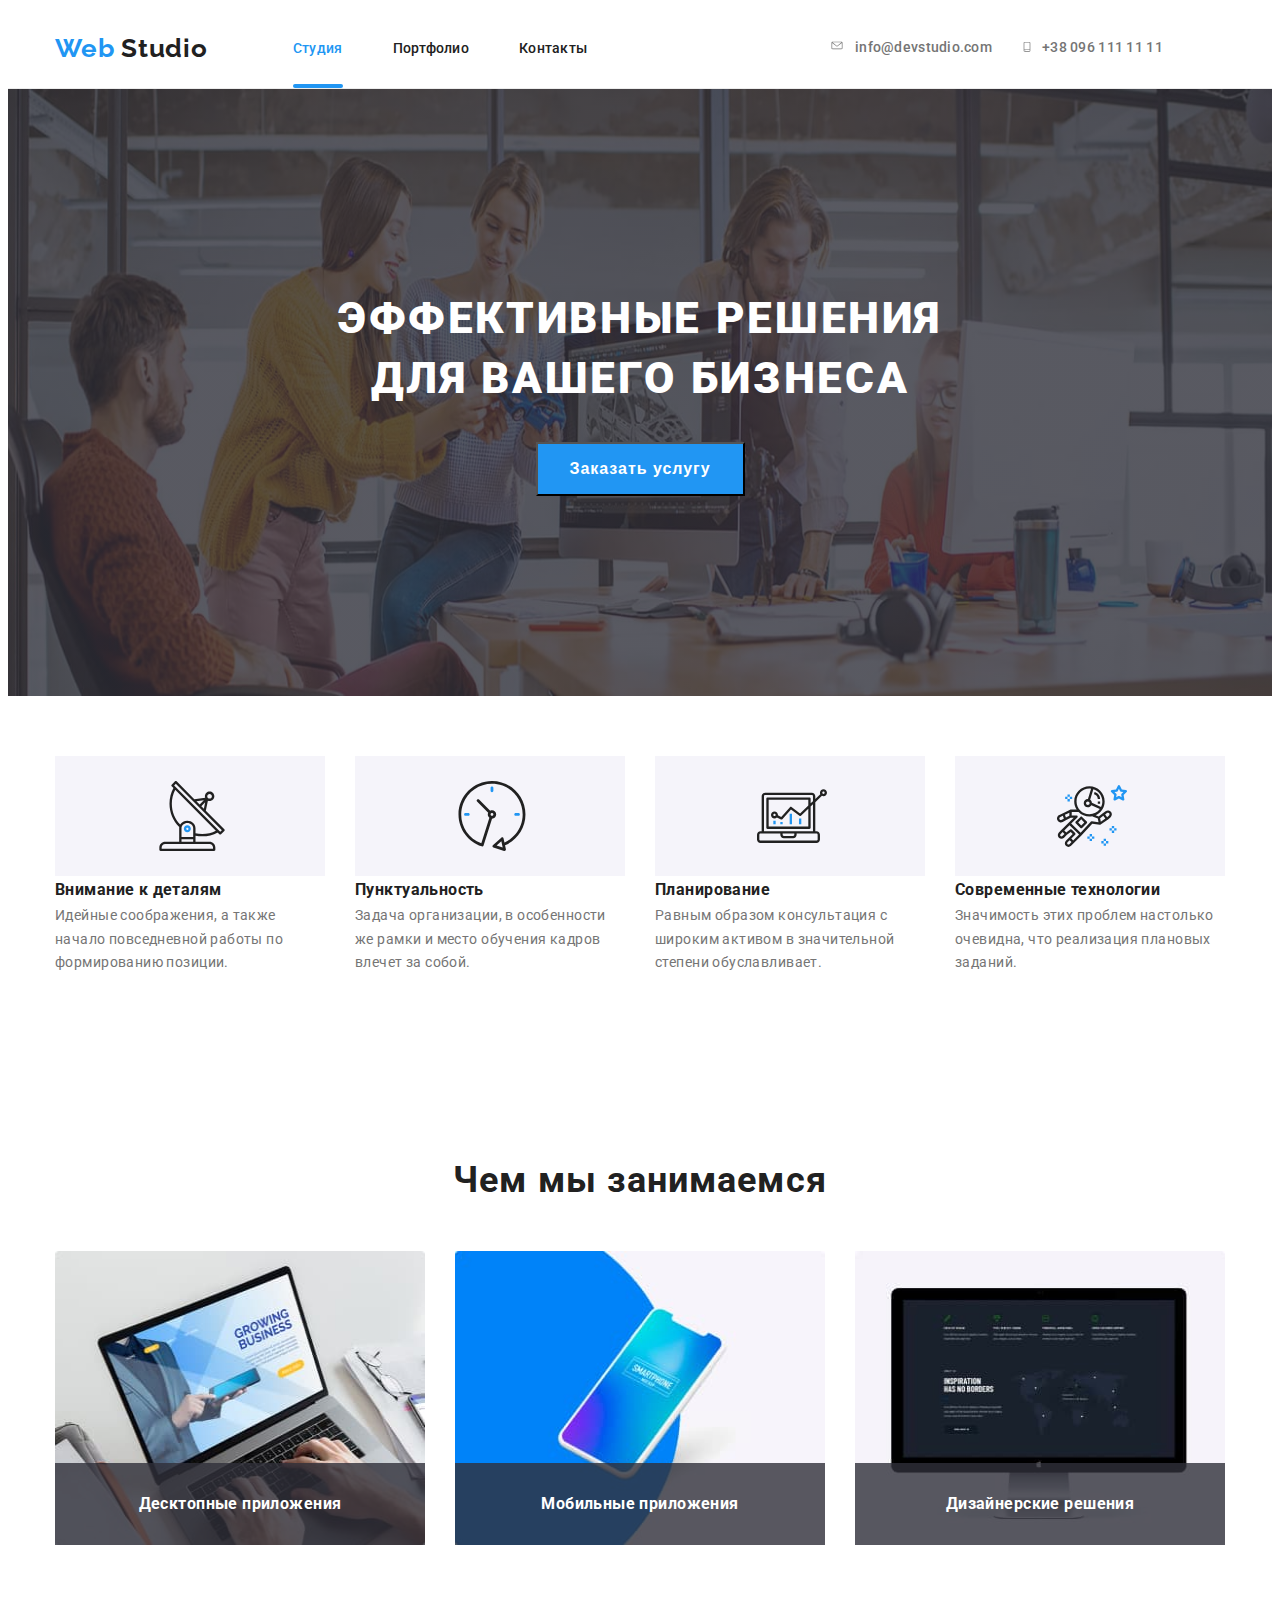
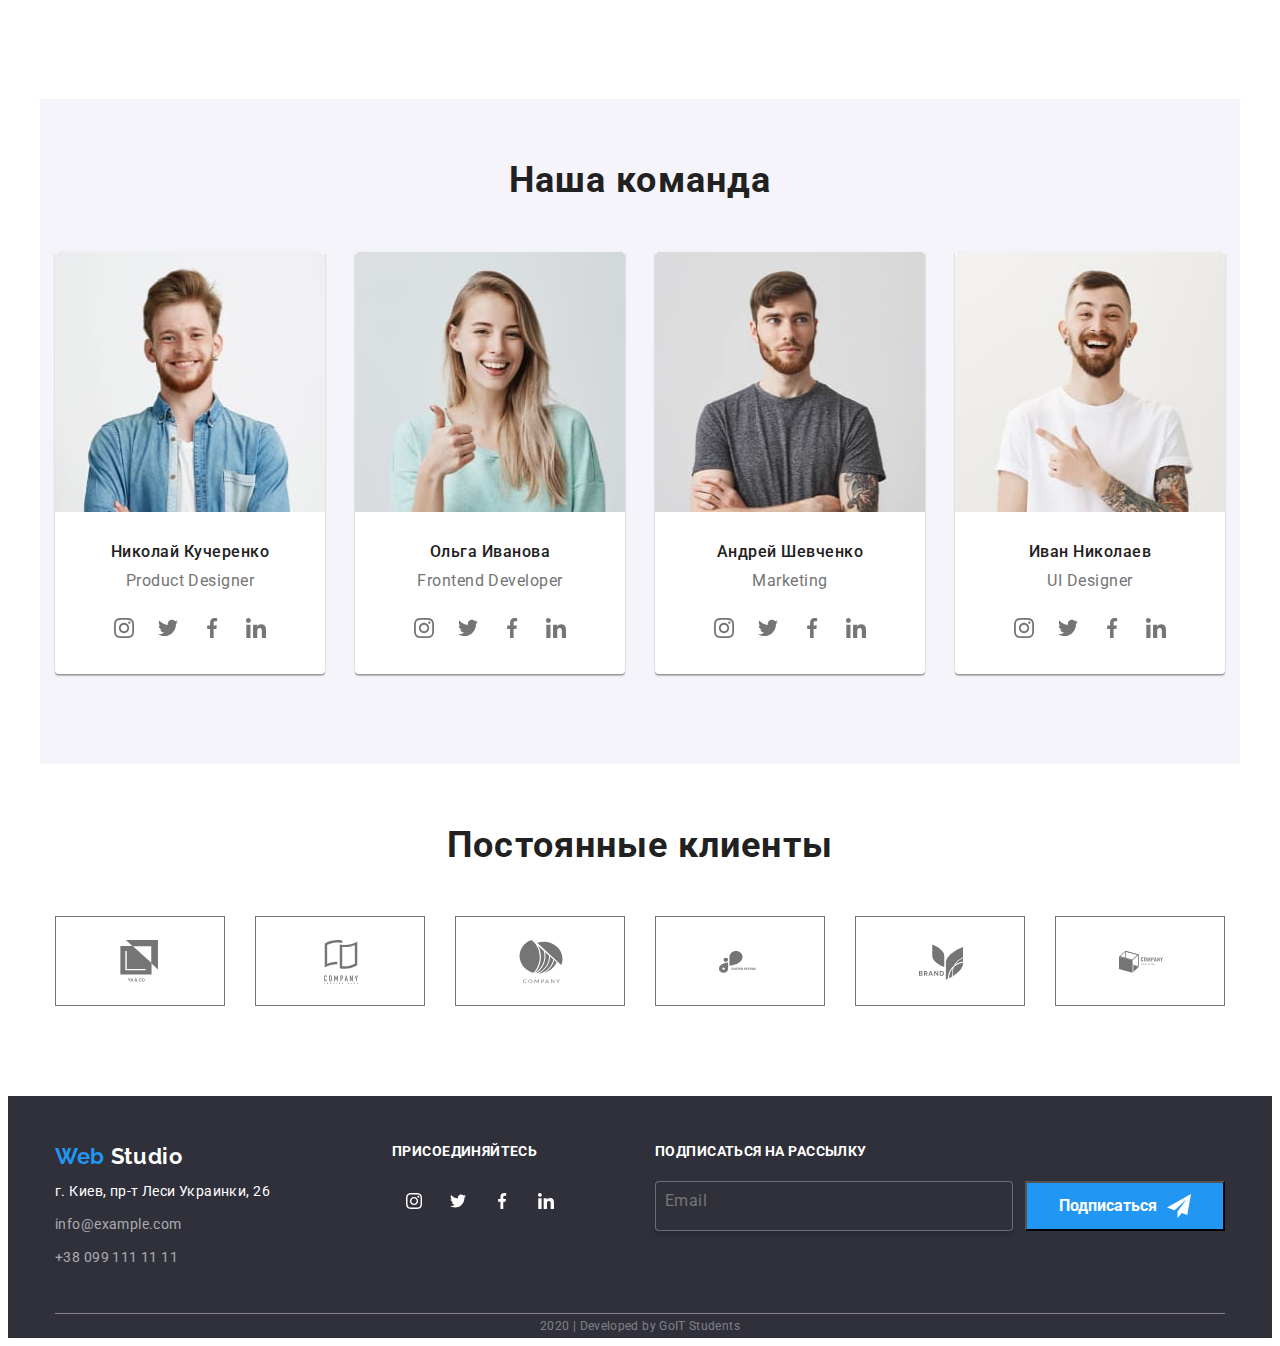
==== index.html @ 29124681 "Add files via upload" ====
<!DOCTYPE html>
<html lang="ru">
  <head>
    <meta charset="UTF-8" />
    <meta name="viewport" content="width=p, initial-scale=1.0" />
    <title>goit-markup-hw</title>
    <link
      href="https://fonts.googleapis.com/css2?family=Raleway:wght@700&family=Roboto:wght@400;500;700&display=swap"
      rel="stylesheet"
    />
    <link rel="stylesheet" href="./css/main.min.css" />
  </head>
  <body>
    <!--Шапка-->
    <header class="header">
      <div class="contener header-flex">
         <a href="./index.html" class="header-logo"><span class="logo"> Web </span> Studio</a>
         <nav class="header-nav">
           <button type="button" class="button__hmenu is-open" data-menu-button>
            <svg class="button__svg" width="40" height="40">
              <use class="cross" href=./images/sprite1.svg#icon-hmenu></use>
              <use class="menu" href=./images/sprite1.svg#icon-hcross></use>
            </svg>
           </button>
           <div class="head__menu" data-menu>
            <ul class="header-list">
              <li class="haeder-item"><a href="./index.html" class="haeder-link active">Студия</a></li>
              <li class="haeder-item"><a href="./Portfolio.html" class="haeder-link">Портфолио</a></li>
              <li class="haeder-item"><a href="" class="haeder-link">Контакты</a></li>
            </ul>
            <address class="haedernav-address">
               <ul class="header-address">
                 <li class="haeder-info">
                  <a href="" class="hinfo-link">
                    <svg class="hinfo__envelope">
                      <use href=./images/sprite.svg#icon-henvelope></use>
                    </svg>
                   <span class="info-convert">info@devstudio.com</span> 
                  </a>
                 </li>
                 <li class="haeder-info">
                  
                    <a href="" class="hinfo-link">
                      <svg class="hinfo__smartphone">
                        <use href=./images/sprite.svg#icon-hsmartphone></use>
                      </svg>
                     <span class="info-span">+38 096 111 11 11</span></a>
                  </li>
               </ul>
            </address>     
            </div>  
         </nav>
      </div>
    </header>
    <main>
      <!--Герой-->
      <section class="hero" >
        <h1 class="hero-haed">
          эффективные решения <br />
          для вашего бизнеса
        </h1>
        <button  class="hero-link" data-modal-open>Заказать услугу</button>
       </section>


       <div class="hero__backdrop is-hidden" data-modal>
        <form class="hero__modal">
          <button class="hero__close" data-modal-close></button>
         <h3 class="hero__title">Оставьте свои данные, мы вам перезвоним</h3>
         <div class="form__fild">
         <label class="hero__label">
           <input type="text" class="hero__input" placeholder=" ">
           <span class="hero__span">Имя</span>
           <svg class="hero__svg">
            <use href=./images/sprite.svg#icon-frName></use>
           </svg>
         </label>
        </div>  

        <div class="form__fild">
         <label class="hero__label">
          <input type="tel" class="hero__input" placeholder=" ">
          <span class="hero__span">Телефон</span>
          <svg class="hero__svg">
            <use href=./images/sprite.svg#icon-frTelephon></use>
          </svg>
        </label>
      </div>
      <div class="form__fild">
        <label class="hero__label">
          <input type="email" class="hero__input" placeholder=" ">
          <span class="hero__span">Почта</span>
          <svg class="hero__svg">
            <use href=./images/sprite.svg#icon-frEmail></use>
          </svg>
        </label>
      </div>
      <div class="form__fild">
        <label class="hero__label">
          <textarea cols="1" class="hero__textarea" placeholder=" "></textarea>
          <span class="hero__span hero__span--top">Комментарий</span>
        </label>
      </div>
      <div class="form__fild">
        <label class="hero__checkboxlabel">
          <input type="checkbox" class="hero__checkbox">
          <span class="hero__checkboxspan"></span>
           <span>Соглашаюсь с рассылкой и принимаю </span> <a href="" class="hero__chlink"> Условия договора</a>
        </label>
      </div>
        <button class="hero__button" data-modal-close>Отправить</button> 
        </form>
      </div>

      <!--О нас-->
      <section class="about">
        <div class="contener padding">
        <ul class="about-list">
          <li class="about-item">
            <div class="about__font">
              <svg class="about__svg">
                <use href=./images/sprite.svg#icon-abantenna></use>
              </svg>
            </div>
            <h3 >Внимание к деталям</h3>
            <p>
              Идейные соображения, а также начало повседневной работы по
              формированию позиции.
            </p>
          </li>
          <li class="about-item">
            <div class="about__font">
              <svg class="about__svg">
                <use href=./images/sprite.svg#icon-abclock></use>
              </svg>
            </div>
            <h3 class="about__h3 ">Пунктуальность</h3>
            <p>
              Задача организации, в особенности же рамки и место обучения кадров
              влечет за собой.
            </p>
          </li>
          <li class="about-item ">
            <div class="about__font">
              <svg class="about__svg">
                <use href=./images/sprite.svg#icon-abdiagram></use>
              </svg>
            </div>
            <h3 class="about__h3">Планирование</h3>
            <p>
              Равным образом консультация с широким активом в значительной
              степени обуславливает.
            </p>
          </li>
          <li class="about-item ">
            <div class="about__font">
              <svg class="about__svg">
                <use href=./images/sprite.svg#icon-abastronaut></use>
              </svg>
            </div>
            <h3 >Современные технологии</h3>
            <p>
              Значимость этих проблем настолько очевидна, что реализация
              плановых заданий.
            </p>
          </li>
        </ul>
      
      
        <h2>Чем мы занимаемся</h2>
        
        <ul class="about-lsdo">
          <li class="about-do">
            <img
              src="./images/img.jpg"
              alt="Десктопные приложения"
              width="370"
              height="294"
            />
            <h3>Десктопные приложения</h3>
          </li>
          <li class="about-do">
            <img
              src="./images/box.jpg"
              alt="Мобильные приложения"
              width="370"
              height="294"
            />
            <h3>Мобильные приложения</h3>
          </li>
          <li class="about-do">
            <img
              src="./images/comp.jpg"
              alt="Дизайнерские решения"
              width="370"
              height="294"
            />
            <h3>Дизайнерские решения</h3>
          </li>
        </ul>
      </div>
      </section>
      <!--Команда-->
      <section class="team">
        <div class="contener padding bgteam">
           <h2>Наша команда</h2>
           <ul class="team-list">
             <li class="team-item">
            <img
              src="./images/stuff/john.jpg"
              alt="Джон Смит"
              width="270"
              height="260"
              class="tmitem-img"
            />
            <h3>Николай Кучеренко</h3>
            <p>Product Designer</p>
            <ul class="tmlink-list">
              <li class="tmlink-item">
                <a href="" aria-label="ссылка на Инстаграм" class="tmlink-link"
                  ><svg class="team__svg">
                    <use href=./images/sprite.svg#icon-tminstagram></use>
                  </svg></a>
              </li>
              <li class="tmlink-item">
                <a href="" aria-label="ссылка на Твиттер" class="tmlink-link"
                  ><svg class="team__svg">
                    <use href=./images/sprite.svg#icon-tmtwitter></use>
                  </svg></a>
              </li>
              <li class="tmlink-item">
                <a href="" aria-label="ссылка на Фейсбук" class="tmlink-link">
                  <svg class="team__svg">
                    <use href=./images/sprite.svg#icon-tmfacebook></use>
                  </svg>
                </a>
              </li>
              <li class="tmlink-item">
                <a href="" aria-label="ссылка на линкИн" class="tmlink-link"
                  ><svg class="team__svg">
                    <use href=./images/sprite.svg#icon-tmlinkedin></use>
                  </svg></a>
              </li>
            </ul>
             </li>
             <li class="team-item">
            <img
              src="./images/stuff/marta.jpg"
              alt="Марта Стеварт"
              width="270"
              height="260"
              class="tmitem-img"
            />
            <h3>Ольга Иванова</h3>
            <p>Frontend Developer</p>
            <ul class="tmlink-list">
              <li class="tmlink-item">
                <a href="" aria-label="ссылка на Инстаграм" class="tmlink-link"
                  ><svg class="team__svg">
                    <use href=./images/sprite.svg#icon-tminstagram></use>
                  </svg></a>
              </li>
              <li class="tmlink-item">
                <a href="" aria-label="ссылка на Твиттер" class="tmlink-link"
                  ><svg class="team__svg">
                    <use href=./images/sprite.svg#icon-tmtwitter></use>
                  </svg></a>
              </li>
              <li class="tmlink-item">
                <a href="" aria-label="ссылка на Фейсбук" class="tmlink-link">
                  <svg class="team__svg">
                    <use href=./images/sprite.svg#icon-tmfacebook></use>
                  </svg>
                </a>
              </li>
              <li class="tmlink-item">
                <a href="" aria-label="ссылка на линкИн" class="tmlink-link"
                  ><svg class="team__svg">
                    <use href=./images/sprite.svg#icon-tmlinkedin></use>
                  </svg></a>
              </li>
            </ul>
             </li>
             <li class="team-item">
            <img
              src="./images/stuff/robert.jpg"
              alt="Роберт Джекин"
              width="270"
              height="260"
              class="tmitem-img"
            />
            <h3>Андрей Шевченко</h3>
            <p>Marketing</p>
            <ul class="tmlink-list">
              <li class="tmlink-item">
                <a href="" aria-label="ссылка на Инстаграм" class="tmlink-link"
                  ><svg class="team__svg">
                    <use href=./images/sprite.svg#icon-tminstagram></use>
                  </svg></a>
              </li>
              <li class="tmlink-item">
                <a href="" aria-label="ссылка на Твиттер" class="tmlink-link"
                  ><svg class="team__svg">
                    <use href=./images/sprite.svg#icon-tmtwitter></use>
                  </svg></a>
              </li>
              <li class="tmlink-item">
                <a href="" aria-label="ссылка на Фейсбук" class="tmlink-link">
                  <svg class="team__svg">
                    <use href=./images/sprite.svg#icon-tmfacebook></use>
                  </svg>
                </a>
              </li>
              <li class="tmlink-item">
                <a href="" aria-label="ссылка на линкИн" class="tmlink-link"
                  ><svg class="team__svg">
                    <use href=./images/sprite.svg#icon-tmlinkedin></use>
                  </svg></a>
              </li>
            </ul>
             </li>
             <li class="team-item">
            <img
              src="./images/stuff/martin.jpg"
              alt="Мартин Дое"
              width="270"
              height="260"
              class="tmitem-img" 
            />
            <h3>Иван Николаев</h3>
            <p>UI Designer</p>
            <ul class="tmlink-list">
              <li class="tmlink-item">
                <a href="" aria-label="ссылка на Инстаграм" class="tmlink-link"
                  ><svg class="team__svg">
                    <use href=./images/sprite.svg#icon-tminstagram></use>
                  </svg></a>
              </li>
              <li class="tmlink-item">
                <a href="" aria-label="ссылка на Твиттер" class="tmlink-link"
                  ><svg class="team__svg">
                    <use href=./images/sprite.svg#icon-tmtwitter></use>
                  </svg></a>
              </li>
              <li class="tmlink-item">
                <a href="" aria-label="ссылка на Фейсбук" class="tmlink-link">
                  <svg class="team__svg">
                    <use href=./images/sprite.svg#icon-tmfacebook></use>
                  </svg>
                </a>
              </li>
              <li class="tmlink-item">
                <a href="" aria-label="ссылка на линкИн" class="tmlink-link"
                  ><svg class="team__svg">
                    <use href=./images/sprite.svg#icon-tmlinkedin></use>
                  </svg></a>
              </li>
            </ul>
            </li>
           </ul>
        </div>
      </section>
      <!--Клиенты-->
      <section class="client">
        <div class="contener padding">
        <h2>Постоянные клиенты</h2>
        <ul class="client-list">
          <li class="client-item">
            <a href="" class="client__link"
              ><svg class="client__svg">
                <use href=./images/sprite.svg#icon-company11></use>
              </svg></a>
          </li>
          <li class="client-item">
            <a href="" class="client__link"
              ><svg class="client__svg">
                <use href=./images/sprite.svg#icon-company6></use>
              </svg></a>
          </li>
          <li class="client-item">
            <a href="" class="client__link"
              ><svg class="client__svg">
                <use href=./images/sprite.svg#icon-company3></use>
              </svg></a>
          </li>
          <li class="client-item">
            <a href="" class="client__link"
              ><svg class="client__svg">
                <use href=./images/sprite.svg#icon-company4></use>
              </svg></a>
          </li>
          <li class="client-item">
            <a href="" class="client__link"
              ><svg class="client__svg">
                <use href=./images/sprite.svg#icon-company5></use>
              </svg></a>
          </li>
          <li class="client-item">
            <a href="" class="client__link"
              ><svg class="client__svg">
                <use href=./images/sprite.svg#icon-company2></use>
              </svg></a>
          </li>
        </ul>
      </section>
    </main>
    <!--Подвал-->
    <footer class="footer">
      <div class="contener footer-padding footer-flex">
      <section class="coordinat">
        <h2 class="Picture-visibl"> наши координаты</h2>
        <a href="" class="footer-logo"
          ><span class="logo"> Web </span> Studio</a>
        <address>
          <p class="footer-addres">г. Киев, пр-т Леси Украинки, 26</p>
          <ul class="faddress-list">
            <li class="faddress-item"><a href="" class="footer-info">info@example.com</a></li>
            <li class="faddress-item">
              <a href="tel:+380961111111" class="footer-info"
                >+38 099 111 11 11</a
              >
            </li>
          </ul>
        </address>
      </section>
      <section >
        <h2 class="footer-h flink prisoed">присоединяйтесь</h2>
        <ul class="flink-list">
          <li class="footer-link">
            <a href="" aria-label="ссылка на Инстаграм" class="flink-link"
              ><svg class="footer__svg">
                <use href=./images/sprite.svg#icon-footerinstagram></use>
              </svg></a>
          </li>
          <li class="footer-link">
            <a href="" aria-label="ссылка на Твиттер" class="flink-link"
              ><svg class="footer__svg">
                <use href=./images/sprite.svg#icon-footertwitter></use>
              </svg></a>
          </li>
          <li class="footer-link">
            <a href="" aria-label="ссылка на Фейсбук" class="flink-link"
              ><svg class="footer__svg">
                <use href=./images/sprite.svg#icon-footerfacebook></use>
              </svg></a>
          </li>
          <li class="footer-link">
            <a href="" aria-label="ссылка на линкИн" class="flink-link"
              ><svg class="footer__svg">
                <use href=./images/sprite.svg#icon-footerlinkedin></use>
              </svg></a>
          </li>
        </ul>
      </section>

      <section>
        <h2 class="footer-h flink podpiska">подписаться на рассылку</h2>
        <form action="">
          <div class="fform__div">
            <label >
            <input type="text" class="footer__input" placeholder=" ">
            <span class="fform__span">Email</span>
           </label>
         
          <button class="footer__button">Подписаться</button>
        </div>
        </form>
      </section>
    

      </div>
      <div class="contener">
       <p class="footer-copy">2020 | Developed by GoIT Students</p>
      </div>
     
    </footer>

    <script src="./js/modal.js"></script>
    <script src="./js/menu.js"></script>
  </body>
</html>
---- css/main.min.css ----
html{-webkit-box-sizing:border-box;box-sizing:border-box}*,*::before,*::after{-webkit-box-sizing:inherit;box-sizing:inherit}body{font-family:Roboto, sans-serif;font-style:normal;font-size:14px;line-height:1.71;letter-spacing:0.03em;color:#757575;background-color:#fff}h1,h2,h3,h4,h5,h6{margin:0;padding:0;color:#212121}p{margin:0}a{display:block;margin:0;padding:0;text-decoration:none}ul{margin:0;padding:0;list-style:none}img{display:block;margin:0;padding:0}.contener{padding-right:15px;padding-left:15px;margin-left:auto;margin-right:auto}@media screen and (min-width: 480px){.contener{width:480px}}@media screen and (min-width: 768px){.contener{width:768px}}@media screen and (min-width: 1200px){.contener{width:1200px}}.header{position:relative;color:#212121;border-bottom:1px solid #ECECEC}.hinfo__envelope{width:16px;height:11px;margin-right:10px;-webkit-transition:fill 250ms cubic-bezier(0.4, 0, 0.2, 1);transition:fill 250ms cubic-bezier(0.4, 0, 0.2, 1);fill:#757575}.hinfo-link:hover .hinfo__envelope{fill:#2196f3}.hinfo-link:focus .hinfo__envelope{fill:#2196f3}.hinfo__smartphone{width:10px;height:14px;margin-right:10px;-webkit-transition:fill 250ms cubic-bezier(0.4, 0, 0.2, 1);transition:fill 250ms cubic-bezier(0.4, 0, 0.2, 1);fill:#757575}.hinfo-link:hover .hinfo__smartphone{fill:#2196f3}.hinfo-link:focus .hinfo__smartphone{fill:#2196f3}.header-logo{margin-right:85px;font-family:Raleway;font-style:normal;font-weight:700;font-size:26px;line-height:1.19;letter-spacing:0.03em;color:#212121}.header .logo{color:#2196f3}.header-flex{display:-webkit-box;display:-ms-flexbox;display:flex;-webkit-box-align:center;-ms-flex-align:center;align-items:center}@media screen and (min-width: 768px){.header-list{display:-webkit-box;display:-ms-flexbox;display:flex;-webkit-box-align:center;-ms-flex-align:center;align-items:center}}@media screen and (min-width: 1200px){.header-address{display:-webkit-box;display:-ms-flexbox;display:flex;-webkit-box-align:center;-ms-flex-align:center;align-items:center}}@media screen and (min-width: 1200px){.header-nav{display:-webkit-box;display:-ms-flexbox;display:flex;-webkit-box-pack:justify;-ms-flex-pack:justify;justify-content:space-between;width:900px}}@media screen and (min-width: 480px){.haeder-item{text-align:center}}@media screen and (min-width: 768px){.haeder-item:not(:last-child){margin-right:50px}}.haeder-link{display:inline-block;padding-top:32px;padding-bottom:32px;font-family:Roboto;font-style:normal;font-weight:500;font-size:14px;line-height:16px;letter-spacing:0.02em;-webkit-transition:color 250ms cubic-bezier(0.4, 0, 0.2, 1);transition:color 250ms cubic-bezier(0.4, 0, 0.2, 1);color:#212121}.haeder-link:hover,.haeder-link:focus{color:#2196f3}.haeder-item:last-child{margin-right:0}@media screen and (min-width: 480px){.haeder-info{display:-webkit-box;display:-ms-flexbox;display:flex;-webkit-box-orient:vertical;-webkit-box-direction:normal;-ms-flex-direction:column;flex-direction:column;-webkit-box-align:center;-ms-flex-align:center;align-items:center}.haeder-info:not(:last-child){margin-bottom:16px}}@media screen and (min-width: 768px){.haeder-info{display:-webkit-box;display:-ms-flexbox;display:flex;-webkit-box-orient:vertical;-webkit-box-direction:normal;-ms-flex-direction:column;flex-direction:column}}@media screen and (min-width: 1200px){.haeder-info{display:-webkit-box;display:-ms-flexbox;display:flex;-webkit-box-orient:horizontal;-webkit-box-direction:normal;-ms-flex-direction:row;flex-direction:row;-webkit-box-align:center;-ms-flex-align:center;align-items:center}.haeder-info:not(:last-child){margin-right:30px;margin-bottom:0px}}.hlink-img{margin-right:10px}.hinfo-link{display:-webkit-box;display:-ms-flexbox;display:flex;font-family:Roboto;font-style:normal;font-weight:500;font-size:14px;line-height:1.14;letter-spacing:0.02em;-webkit-transition:color 250ms cubic-bezier(0.4, 0, 0.2, 1);transition:color 250ms cubic-bezier(0.4, 0, 0.2, 1);color:#757575}.hinfo-link:hover,.hinfo-link:focus{color:#2196f3}.haeder-info:last-child{margin-right:0}.active{position:relative;color:#2196f3}.active::after{position:absolute;bottom:0;left:0;content:'';display:block;width:100%;height:4px;border-radius:2px;background:#2196f3}.button__hmenu{display:block;margin-left:165px;width:40px;height:40px;padding:0;border:none}.button__hmenu .cross{display:none}.button__hmenu.is-open .cross{display:block}.button__hmenu.is-open .menu{display:none}@media screen and (min-width: 768px){.button__hmenu{display:none}}@media screen and (min-width: 480px){.head__menu{display:none;position:absolute;top:100%;left:0;width:100%;background-color:#fff}}@media screen and (min-width: 768px){.head__menu{position:static;display:-webkit-box;display:-ms-flexbox;display:flex;-webkit-box-pack:justify;-ms-flex-pack:justify;justify-content:space-between;-webkit-box-align:center;-ms-flex-align:center;align-items:center;width:500px}}@media screen and (min-width: 1200px){.head__menu{position:static;display:-webkit-box;display:-ms-flexbox;display:flex;-webkit-box-pack:justify;-ms-flex-pack:justify;justify-content:space-between;-webkit-box-align:center;-ms-flex-align:center;align-items:center;position:static;width:870px}}.head__menu.is-open{display:block}.footer{color:#fff;background-color:#2f303a}@media screen and (min-width: 768px){.footer-flex{display:-webkit-box;display:-ms-flexbox;display:flex;-ms-flex-wrap:wrap;flex-wrap:wrap}}@media screen and (min-width: 1200px){.footer-flex{display:-webkit-box;display:-ms-flexbox;display:flex;-webkit-box-pack:justify;-ms-flex-pack:justify;justify-content:space-between}}@media screen and (min-width: 768px){.coordinat{width:50%}}@media screen and (min-width: 1200px){.coordinat{width:250px}}.Picture-visibl{display:none}.footer-padding{padding-top:48px;padding-bottom:28px}.footer-h{font-weight:700;font-size:14px;line-height:1.14;letter-spacing:0.03em;text-transform:uppercase;color:#fff}.footer-logo{margin-bottom:10px;display:inline-block;font-family:Raleway;font-style:normal;font-weight:700;font-size:22px;line-height:1.18;letter-spacing:0.03em;color:#fff;text-align:center}@media screen and (min-width: 480px){.footer-logo{margin-left:163px}}@media screen and (min-width: 768px){.footer-logo{margin-left:115px}}@media screen and (min-width: 1200px){.footer-logo{margin-left:0}}.logo{color:#2196f3}.footer-addres{margin-top:0;margin-bottom:9px;font-family:Roboto;font-style:normal;font-weight:normal;font-size:14px;line-height:1.71;letter-spacing:0.03em}@media screen and (min-width: 480px){.footer-addres{text-align:center}}@media screen and (min-width: 768px){.footer-addres{text-align:left;margin-left:76px}}@media screen and (min-width: 1200px){.footer-addres{margin-left:0}}@media screen and (max-width: 767px){.faddress-list{margin-bottom:60px}}@media screen and (min-width: 1200px){.faddress-list{margin-bottom:0}}.faddress-item{margin-bottom:9px}.faddress-item:last-child{margin-bottom:0}.footer-info{padding:0;margin:0;font-style:normal;font-weight:normal;font-size:14px;line-height:1.71;letter-spacing:0.03em;color:rgba(255,255,255,0.6)}@media screen and (min-width: 480px){.footer-info{text-align:center}}@media screen and (min-width: 768px){.footer-info{text-align:left;margin-left:115px}}@media screen and (min-width: 1200px){.footer-info{margin-left:0}}.flink{margin-bottom:21px}@media screen and (min-width: 480px){.flink{text-align:center}}@media screen and (min-width: 1200px){.flink{text-align:left;margin-left:0}}.flink-list{display:-webkit-box;display:-ms-flexbox;display:flex;-webkit-box-pack:center;-ms-flex-pack:center;justify-content:center}@media screen and (min-width: 480px){.flink-list{margin-bottom:60px}}@media screen and (min-width: 768px){.flink-list{margin-left:100px}}@media screen and (min-width: 1200px){.flink-list{margin-left:0}}@media screen and (min-width: 768px){.prisoed{margin-left:120px}}@media screen and (min-width: 1200px){.prisoed{margin-left:0}}@media screen and (min-width: 768px){.podpiska{margin-left:180px}}@media screen and (min-width: 1200px){.podpiska{margin-left:0}}.flink-link{width:44px;height:44px;border-radius:50%}.flink-link:hover,.flink-link:focus{background-color:#2196f3}.footer__svg{width:20px;height:20px;margin-top:12px;margin-left:12px}.footer-copy{margin-top:0;font-weight:normal;font-size:12px;line-height:2;text-align:center;letter-spacing:0.03em;border-top:1px solid rgba(255,255,255,0.4);color:rgba(255,255,255,0.4)}.footer__svg{width:20px;height:16px}.fform__div{position:relative}@media screen and (min-width: 1200px){.fform__div{display:-webkit-box;display:-ms-flexbox;display:flex}}.footer__input{width:450px;height:50px;margin-bottom:20px;font-family:Roboto;font-style:normal;font-weight:normal;font-size:16px;line-height:20px;color:#fff;background-color:#2f303a;border:1px solid rgba(255,255,255,0.3);-webkit-box-shadow:0px 4px 4px rgba(0,0,0,0.15);box-shadow:0px 4px 4px rgba(0,0,0,0.15);border-radius:4px}@media screen and (min-width: 768px){.footer__input{margin-left:150px}}@media screen and (min-width: 1200px){.footer__input{width:358px;margin-right:12px;margin-left:0}}.fform__span{position:absolute;top:10px;left:155px;font-family:Roboto;font-style:normal;font-weight:normal;font-size:16px;line-height:20px;color:#757575}.footer__input:focus+.fform__span{top:-20px}.footer__input:not(:placeholder-shown)+.fform__span{top:-20px}@media screen and (min-width: 1200px){.fform__span{left:10px}}.footer__button{width:200px;height:50px;font-family:Roboto;font-style:normal;font-weight:bold;font-size:16px;line-height:30px;display:-webkit-box;display:-ms-flexbox;display:flex;-webkit-box-align:center;-ms-flex-align:center;align-items:center;-webkit-box-pack:center;-ms-flex-pack:center;justify-content:center;text-align:center;color:#fff;background-color:#2196f3}@media screen and (min-width: 480px){.footer__button{margin-left:140px}}@media screen and (min-width: 768px){.footer__button{margin-left:270px}}@media screen and (min-width: 1200px){.footer__button{margin-left:0}}.footer__button:after{content:'';width:24px;height:24px;display:block;margin-left:10px;background-image:url(../images/logo/footerSend.svg)}.hero{width:1600;padding-top:200px;text-align:center;background-image:-webkit-gradient(linear, left top, right top, from(rgba(47,48,58,0.8)), to(rgba(47,48,58,0.8))),url(../images/header.jpg);background-image:linear-gradient(to right, rgba(47,48,58,0.8), rgba(47,48,58,0.8)),url(../images/header.jpg);background-size:100% 100%}.hero-haed{margin-bottom:33px;font-weight:900;font-size:44px;line-height:1.36;text-align:center;text-transform:uppercase;letter-spacing:0.06em;color:#fff}.hero-link{padding-top:10px;padding-right:32px;padding-bottom:10px;padding-left:32px;margin-bottom:200px;display:inline-block;font-weight:bold;font-size:16px;line-height:1.87;letter-spacing:0.06em;text-align:center;color:#fff;background-color:#2196f3}.hero__backdrop{width:100%;height:1024px;background:rgba(0,0,0,0.2);padding-top:221px;position:absolute;top:0;left:0}.is-hidden{opacity:0;pointer-events:none}.hero__modal{position:absolute;top:50%;left:50%;-webkit-transform:translate(-50%, -50%);transform:translate(-50%, -50%);height:601px;padding:40px;margin-left:auto;margin-right:auto;background:#fff}@media screen and (min-width: 480px){.hero__modal{width:450px}}@media screen and (min-width: 1200px){.hero__modal{width:528px}}.hero__title{margin-bottom:30px}.form__fild{position:relative;border-radius:4px;margin-bottom:28px}.hero__label{display:inline-block;font-family:Roboto;font-style:normal;font-weight:normal;font-size:14px;line-height:16px;letter-spacing:0.01em;color:#757575}.hero__input{height:40px;padding-top:12px;padding-bottom:12px;padding-left:42px;border:1px solid #757575}.hero__input:focus+.hero__span{-webkit-transform:translateY(-40px);transform:translateY(-40px);left:10px;color:#2196f3}.hero__input:focus ~ .hero__svg{fill:#2196f3}.hero__input:not(:placeholder-shown)+.hero__span{-webkit-transform:translateY(-40px);transform:translateY(-40px);left:10px;color:#757575}@media screen and (min-width: 480px){.hero__input{width:370px}}@media screen and (min-width: 1200px){.hero__input{width:448px}}.hero__span{position:absolute;top:50%;left:42px;-webkit-transform:translateY(-50%);transform:translateY(-50%);-webkit-transition:-webkit-transform 250ms cubic-bezier(0.4, 0, 0.2, 1);transition:-webkit-transform 250ms cubic-bezier(0.4, 0, 0.2, 1);transition:transform 250ms cubic-bezier(0.4, 0, 0.2, 1);transition:transform 250ms cubic-bezier(0.4, 0, 0.2, 1), -webkit-transform 250ms cubic-bezier(0.4, 0, 0.2, 1)}.hero__svg{width:18px;height:18px;position:absolute;top:50%;left:19px;-webkit-transform:translateY(-50%);transform:translateY(-50%);-webkit-transition:fill 250ms cubic-bezier(0.4, 0, 0.2, 1);transition:fill 250ms cubic-bezier(0.4, 0, 0.2, 1)}.hero__input--height{height:120px}.hero__checkbox{width:1px;height:1px;overflow:hidden}.hero__checkboxlabel{font-family:Roboto;font-style:normal;font-weight:normal;font-size:12px;line-height:1.17}@media screen and (min-width: 1200px){.hero__checkboxlabel{display:-webkit-box;display:-ms-flexbox;display:flex;-webkit-box-align:center;-ms-flex-align:center;align-items:center}}.hero__checkboxspan{display:inline-block;width:16px;height:15px;margin-right:8px;border:2px solid #212121;border-radius:4px}.hero__checkbox:checked+.hero__checkboxspan{border-color:#2196f3;background-color:#2196f3;background-image:url(../images/logo/checkbocks.svg);background-size:contain;background-origin:border-box}.hero__chlink{display:inline;text-decoration:underline;color:#2196f3}.hero__button{width:200px;height:50px;margin-left:auto;margin-right:auto;color:#fff;background-color:#2196f3;-webkit-box-shadow:0px 4px 4px rgba(0,0,0,0.15);box-shadow:0px 4px 4px rgba(0,0,0,0.15);border-radius:4px}@media screen and (min-width: 1200px){.hero__button{margin-left:125px}}.hero__close{width:30px;height:30px;position:absolute;top:-10px;right:-10px;background-image:url(../images/logo/cross.svg);background-repeat:no-repeat;background-position:center;border-radius:50%}.hero__textarea{height:120px;border:1px solid #757575}@media screen and (min-width: 480px){.hero__textarea{width:370px}}@media screen and (min-width: 1200px){.hero__textarea{width:448px}}.hero__span--top{-webkit-transition:-webkit-transform 250ms cubic-bezier(0.4, 0, 0.2, 1);transition:-webkit-transform 250ms cubic-bezier(0.4, 0, 0.2, 1);transition:transform 250ms cubic-bezier(0.4, 0, 0.2, 1);transition:transform 250ms cubic-bezier(0.4, 0, 0.2, 1), -webkit-transform 250ms cubic-bezier(0.4, 0, 0.2, 1);top:22px}.hero__textarea:focus+.hero__span{-webkit-transform:translateY(-40px);transform:translateY(-40px);left:10px;color:#2196f3}.hero__textarea:not(:placeholder-shown)+.hero__span{-webkit-transform:translateY(-40px);transform:translateY(-40px);left:10px;color:#757575}.about-list{margin-bottom:60px}@media screen and (min-width: 768px){.about-list{display:-webkit-box;display:-ms-flexbox;display:flex;-ms-flex-wrap:wrap;flex-wrap:wrap}}@media screen and (min-width: 1200px){.about-list{padding-bottom:94px}}@media screen and (min-width: 480px){.about-item{width:450px}.about-item:not(:last-child){margin-bottom:30px}}@media screen and (min-width: 768px){.about-item{width:354px}.about-item:nth-child(2n+1){margin-right:30px}.about-item:nth-child(2n+2){margin-right:0px}}@media screen and (min-width: 1200px){.about-item{width:270px}.about-item:not(:last-child){margin-right:30px}}.about__font{height:120px;background-color:#f5f4fa}.about__svg{width:70px;height:70px;margin-top:25px}@media screen and (min-width: 480px){.about__svg{margin-left:192px}}@media screen and (min-width: 768px){.about__svg{margin-left:142px}}@media screen and (min-width: 1200px){.about__svg{margin-left:102px}}.about h2{display:none;margin-bottom:50px;font-family:Roboto;font-style:normal;font-weight:bold;font-size:36px;line-height:1.17;text-align:center;letter-spacing:0.03em}@media screen and (min-width: 1200px){.about h2{display:block}}.about-lsdo{display:none;padding-bottom:94px}@media screen and (min-width: 1200px){.about-lsdo{display:-webkit-box;display:-ms-flexbox;display:flex;-webkit-box-align:center;-ms-flex-align:center;align-items:center}}.about-do{position:relative}.about-do:not(:last-child){margin-right:30px}.about-do h3{position:absolute;bottom:0;display:block;width:370px;padding-top:27px;padding-bottom:27px;text-align:center;color:#fff;background-color:rgba(47,48,58,0.8)}.bgteam{background-color:#f5f4fa}.padding{padding-top:60px;padding-bottom:60px}@media screen and (min-width: 768px){.team-list{display:-webkit-box;display:-ms-flexbox;display:flex;-ms-flex-wrap:wrap;flex-wrap:wrap}}.team h2{margin-bottom:50px;font-weight:700;font-size:36px;line-height:1.17;text-align:center;letter-spacing:0.03em}.team-item{padding-bottom:24px;margin-bottom:30px;background-color:#fff;-webkit-box-shadow:0px 2px 1px rgba(0,0,0,0.2),0px 1px 1px rgba(0,0,0,0.14),0px 1px 3px rgba(0,0,0,0.12);box-shadow:0px 2px 1px rgba(0,0,0,0.2),0px 1px 1px rgba(0,0,0,0.14),0px 1px 3px rgba(0,0,0,0.12);border-radius:0px 0px 4px 4px}.team-item h3{margin-bottom:10px;font-weight:500;font-size:16px;line-height:1.19;text-align:center;letter-spacing:0.03em}.team-item p{margin-top:0;margin-bottom:16px;font-family:Roboto;font-style:normal;font-weight:normal;font-size:16px;line-height:1.19;text-align:center;letter-spacing:0.03em}@media screen and (min-width: 480px){.team-item{width:450px}}@media screen and (min-width: 768px){.team-item{width:354px}.team-item:nth-child(2n+1){margin-right:30px}.team-item:nth-child(2n+2){margin-right:0px}}@media screen and (min-width: 1200px){.team-item{width:270px}.team-item:not(:last-child){margin-right:30px}}.tmitem-img{margin-bottom:30px}@media screen and (min-width: 480px){.tmitem-img{width:450px}}@media screen and (min-width: 768px){.tmitem-img{width:354px}}@media screen and (min-width: 1200px){.tmitem-img{width:270px}}.tmlink-list{display:-webkit-box;display:-ms-flexbox;display:flex;-webkit-box-pack:center;-ms-flex-pack:center;justify-content:center;-webkit-box-align:center;-ms-flex-align:center;align-items:center}.tmlink-link{width:44px;height:44px;border-radius:50%}.tmlink-link:hover,.tmlink-link:focus{background-color:#2196f3}.tmlink-link:hover,.tmlink-link:focus .team__svg{fill:#fff}.team__svg{width:20px;height:20px;margin-top:12px;margin-left:12px;fill:#757575}.client h2{margin-bottom:50px;font-weight:700;font-size:36px;line-height:1.17;text-align:center;letter-spacing:0.03em}.client-list{display:-webkit-box;display:-ms-flexbox;display:flex;-ms-flex-wrap:wrap;flex-wrap:wrap}.client-item{width:210px;height:90px;border:1px solid #757575}.client-item:hover,.client-item:focus{border:1px solid #2196f3}@media screen and (min-width: 480px){.client-item:not(:nth-child(2n)){margin-right:30px}.client-item:not(:nth-last-child(-n+2)){margin-bottom:30px}}@media screen and (min-width: 768px){.client-item{width:226px;margin-right:30px}.client-item:nth-child(3n){margin-right:0px}.client-item:not(:nth-last-child(-n+3)){margin-bottom:30px}}@media screen and (min-width: 1200px){.client-item{width:170px}.client-item:not(:last-child){margin-right:30px}}.client__link{width:210px;height:90px}.client__link:hover .client__svg{fill:#2196f3}.client__link:focus .client__svg{fill:#2196f3}.client__svg{width:44px;height:50px;margin-top:20px;margin-left:83px;fill:#757575}@media screen and (min-width: 1200px){.client__svg{margin-left:63px}}
/*# sourceMappingURL=main.min.css.map */
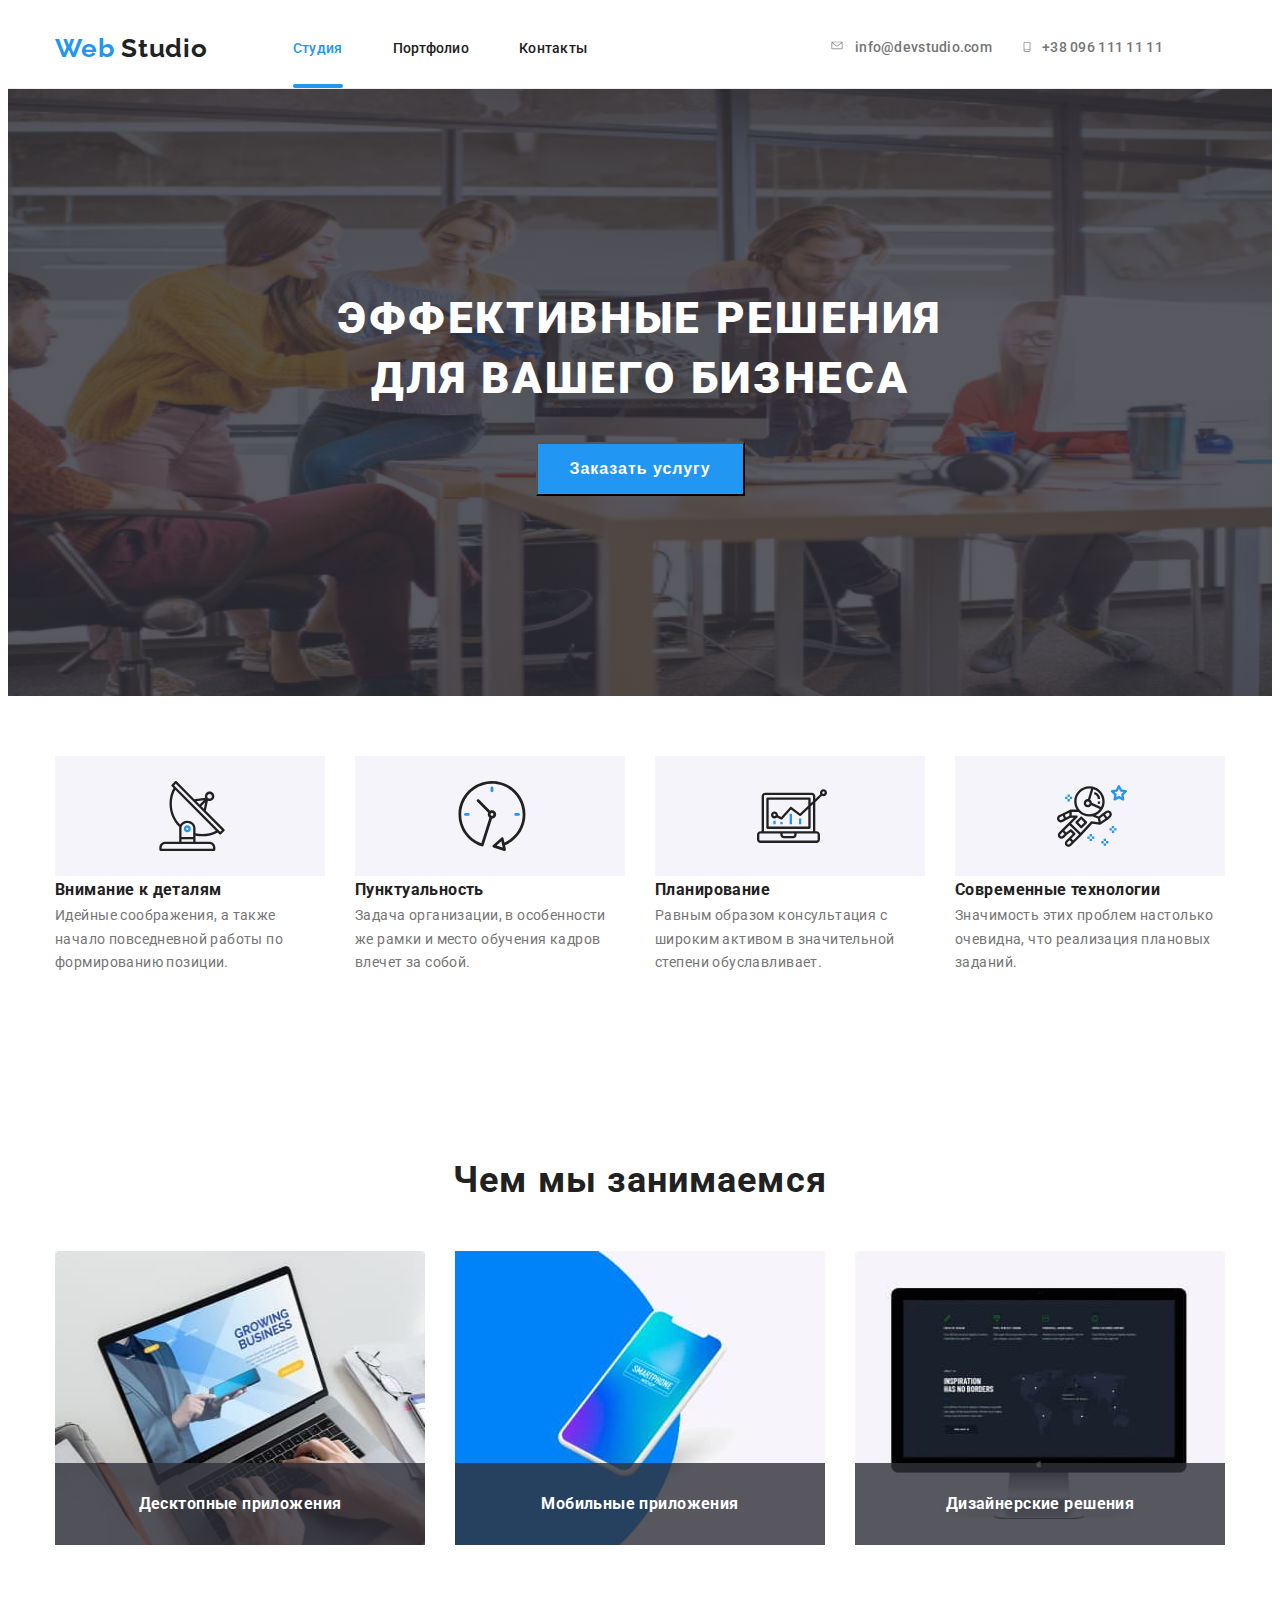
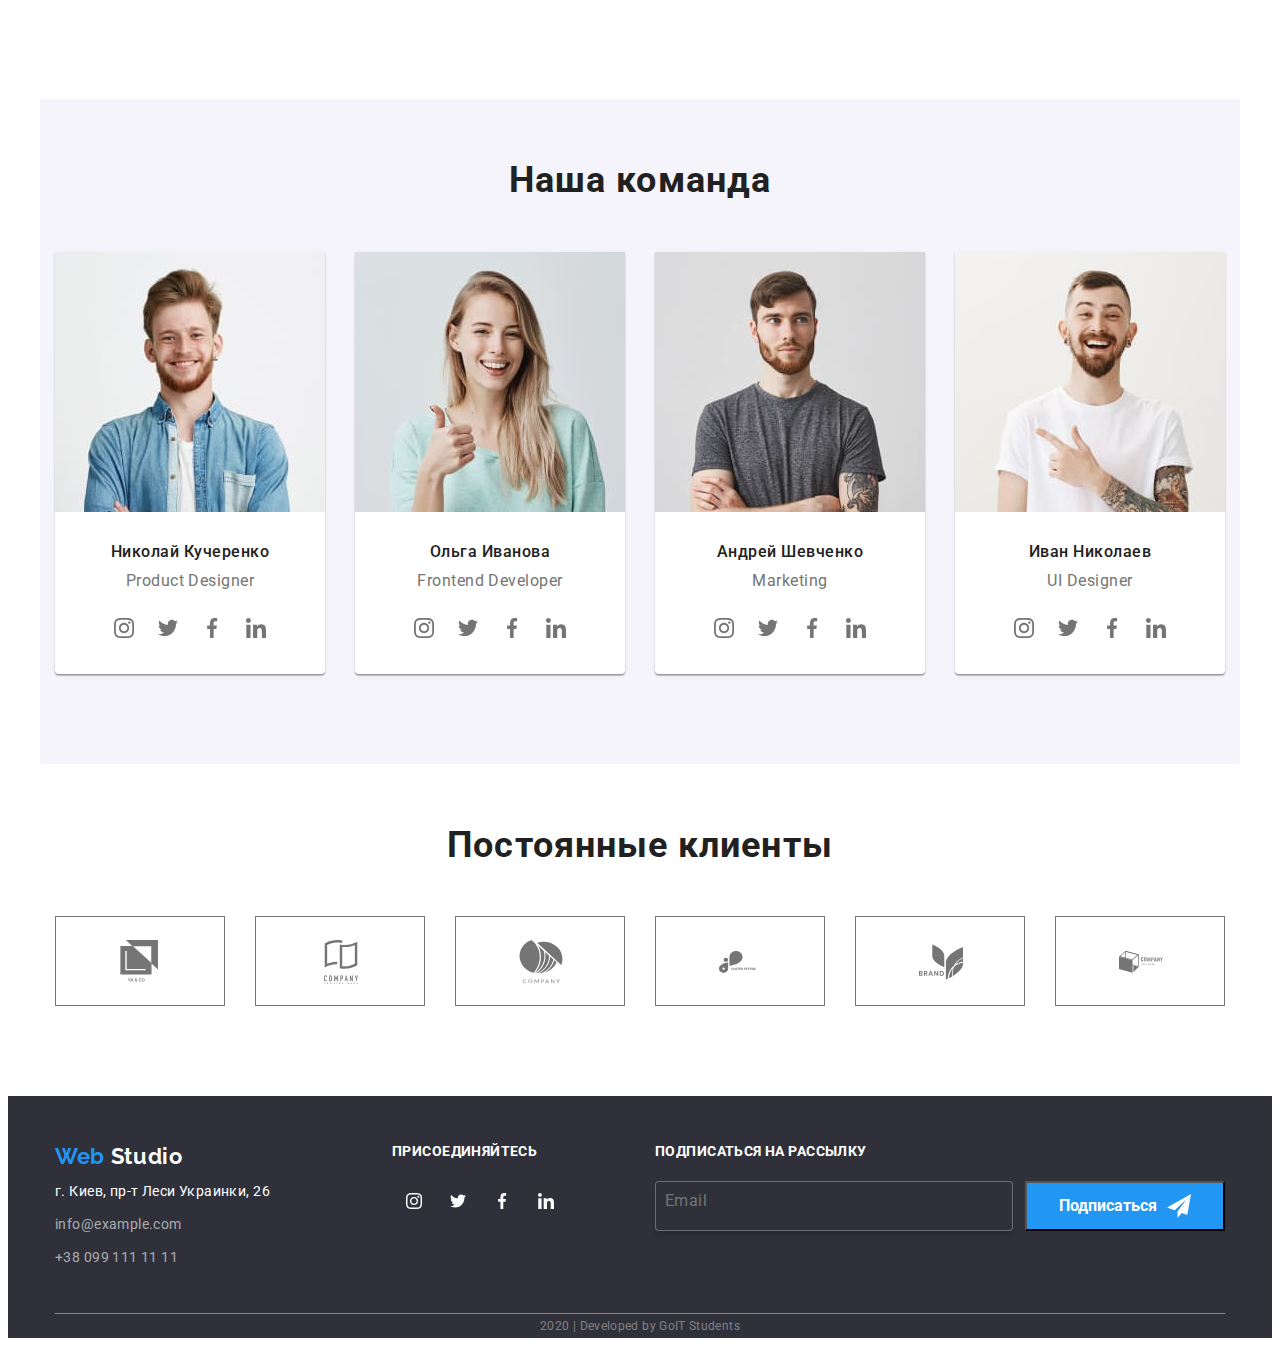
==== commit c2914d6e: "Add files via upload" ====
--- a/index.html
+++ b/index.html
@@ -172,6 +172,7 @@
         <ul class="about-lsdo">
           <li class="about-do">
             <img
+              srcset="./images/img.jpg 1x, ./images/img@2x.jpg 2x"
               src="./images/img.jpg"
               alt="Десктопные приложения"
               width="370"
@@ -181,6 +182,7 @@
           </li>
           <li class="about-do">
             <img
+              srcset="./images/box.jpg 1x, ./images/box@2x.jpg 2x"
               src="./images/box.jpg"
               alt="Мобильные приложения"
               width="370"
@@ -190,6 +192,7 @@
           </li>
           <li class="about-do">
             <img
+              srcset="./images/comp.jpg 1x, ./images/comp@2x.jpg 2x" 
               src="./images/comp.jpg"
               alt="Дизайнерские решения"
               width="370"
@@ -207,8 +210,9 @@
            <ul class="team-list">
              <li class="team-item">
             <img
+              srcset=". /images/stuff/john.jpg1x, ./images/stuff/john@2x.jpg 2x"
               src="./images/stuff/john.jpg"
-              alt="Джон Смит"
+              alt="Николай Кучеренко"
               width="270"
               height="260"
               class="tmitem-img"
@@ -245,8 +249,9 @@
              </li>
              <li class="team-item">
             <img
+            srcset="./images/stuff/marta.jpg 1x, ./images/stuff/marta@2x.jpg 2x"
               src="./images/stuff/marta.jpg"
-              alt="Марта Стеварт"
+              alt="Ольга Иванова"
               width="270"
               height="260"
               class="tmitem-img"
@@ -283,8 +288,9 @@
              </li>
              <li class="team-item">
             <img
+            srcset="./images/stuff/robert.jpg 1x, ./images/stuff/robert@2x.jpg 2x"
               src="./images/stuff/robert.jpg"
-              alt="Роберт Джекин"
+              alt="Андрей Шевченко"
               width="270"
               height="260"
               class="tmitem-img"
@@ -321,8 +327,9 @@
              </li>
              <li class="team-item">
             <img
+              srcset="./images/stuff/martin.jpg 1x, ./images/stuff/martin@2x.jpg 2x"
               src="./images/stuff/martin.jpg"
-              alt="Мартин Дое"
+              alt="Иван Николаев"
               width="270"
               height="260"
               class="tmitem-img" 
--- a/css/main.min.css
+++ b/css/main.min.css
@@ -1,2 +1,2 @@
-html{-webkit-box-sizing:border-box;box-sizing:border-box}*,*::before,*::after{-webkit-box-sizing:inherit;box-sizing:inherit}body{font-family:Roboto, sans-serif;font-style:normal;font-size:14px;line-height:1.71;letter-spacing:0.03em;color:#757575;background-color:#fff}h1,h2,h3,h4,h5,h6{margin:0;padding:0;color:#212121}p{margin:0}a{display:block;margin:0;padding:0;text-decoration:none}ul{margin:0;padding:0;list-style:none}img{display:block;margin:0;padding:0}.contener{padding-right:15px;padding-left:15px;margin-left:auto;margin-right:auto}@media screen and (min-width: 480px){.contener{width:480px}}@media screen and (min-width: 768px){.contener{width:768px}}@media screen and (min-width: 1200px){.contener{width:1200px}}.header{position:relative;color:#212121;border-bottom:1px solid #ECECEC}.hinfo__envelope{width:16px;height:11px;margin-right:10px;-webkit-transition:fill 250ms cubic-bezier(0.4, 0, 0.2, 1);transition:fill 250ms cubic-bezier(0.4, 0, 0.2, 1);fill:#757575}.hinfo-link:hover .hinfo__envelope{fill:#2196f3}.hinfo-link:focus .hinfo__envelope{fill:#2196f3}.hinfo__smartphone{width:10px;height:14px;margin-right:10px;-webkit-transition:fill 250ms cubic-bezier(0.4, 0, 0.2, 1);transition:fill 250ms cubic-bezier(0.4, 0, 0.2, 1);fill:#757575}.hinfo-link:hover .hinfo__smartphone{fill:#2196f3}.hinfo-link:focus .hinfo__smartphone{fill:#2196f3}.header-logo{margin-right:85px;font-family:Raleway;font-style:normal;font-weight:700;font-size:26px;line-height:1.19;letter-spacing:0.03em;color:#212121}.header .logo{color:#2196f3}.header-flex{display:-webkit-box;display:-ms-flexbox;display:flex;-webkit-box-align:center;-ms-flex-align:center;align-items:center}@media screen and (min-width: 768px){.header-list{display:-webkit-box;display:-ms-flexbox;display:flex;-webkit-box-align:center;-ms-flex-align:center;align-items:center}}@media screen and (min-width: 1200px){.header-address{display:-webkit-box;display:-ms-flexbox;display:flex;-webkit-box-align:center;-ms-flex-align:center;align-items:center}}@media screen and (min-width: 1200px){.header-nav{display:-webkit-box;display:-ms-flexbox;display:flex;-webkit-box-pack:justify;-ms-flex-pack:justify;justify-content:space-between;width:900px}}@media screen and (min-width: 480px){.haeder-item{text-align:center}}@media screen and (min-width: 768px){.haeder-item:not(:last-child){margin-right:50px}}.haeder-link{display:inline-block;padding-top:32px;padding-bottom:32px;font-family:Roboto;font-style:normal;font-weight:500;font-size:14px;line-height:16px;letter-spacing:0.02em;-webkit-transition:color 250ms cubic-bezier(0.4, 0, 0.2, 1);transition:color 250ms cubic-bezier(0.4, 0, 0.2, 1);color:#212121}.haeder-link:hover,.haeder-link:focus{color:#2196f3}.haeder-item:last-child{margin-right:0}@media screen and (min-width: 480px){.haeder-info{display:-webkit-box;display:-ms-flexbox;display:flex;-webkit-box-orient:vertical;-webkit-box-direction:normal;-ms-flex-direction:column;flex-direction:column;-webkit-box-align:center;-ms-flex-align:center;align-items:center}.haeder-info:not(:last-child){margin-bottom:16px}}@media screen and (min-width: 768px){.haeder-info{display:-webkit-box;display:-ms-flexbox;display:flex;-webkit-box-orient:vertical;-webkit-box-direction:normal;-ms-flex-direction:column;flex-direction:column}}@media screen and (min-width: 1200px){.haeder-info{display:-webkit-box;display:-ms-flexbox;display:flex;-webkit-box-orient:horizontal;-webkit-box-direction:normal;-ms-flex-direction:row;flex-direction:row;-webkit-box-align:center;-ms-flex-align:center;align-items:center}.haeder-info:not(:last-child){margin-right:30px;margin-bottom:0px}}.hlink-img{margin-right:10px}.hinfo-link{display:-webkit-box;display:-ms-flexbox;display:flex;font-family:Roboto;font-style:normal;font-weight:500;font-size:14px;line-height:1.14;letter-spacing:0.02em;-webkit-transition:color 250ms cubic-bezier(0.4, 0, 0.2, 1);transition:color 250ms cubic-bezier(0.4, 0, 0.2, 1);color:#757575}.hinfo-link:hover,.hinfo-link:focus{color:#2196f3}.haeder-info:last-child{margin-right:0}.active{position:relative;color:#2196f3}.active::after{position:absolute;bottom:0;left:0;content:'';display:block;width:100%;height:4px;border-radius:2px;background:#2196f3}.button__hmenu{display:block;margin-left:165px;width:40px;height:40px;padding:0;border:none}.button__hmenu .cross{display:none}.button__hmenu.is-open .cross{display:block}.button__hmenu.is-open .menu{display:none}@media screen and (min-width: 768px){.button__hmenu{display:none}}@media screen and (min-width: 480px){.head__menu{display:none;position:absolute;top:100%;left:0;width:100%;background-color:#fff}}@media screen and (min-width: 768px){.head__menu{position:static;display:-webkit-box;display:-ms-flexbox;display:flex;-webkit-box-pack:justify;-ms-flex-pack:justify;justify-content:space-between;-webkit-box-align:center;-ms-flex-align:center;align-items:center;width:500px}}@media screen and (min-width: 1200px){.head__menu{position:static;display:-webkit-box;display:-ms-flexbox;display:flex;-webkit-box-pack:justify;-ms-flex-pack:justify;justify-content:space-between;-webkit-box-align:center;-ms-flex-align:center;align-items:center;position:static;width:870px}}.head__menu.is-open{display:block}.footer{color:#fff;background-color:#2f303a}@media screen and (min-width: 768px){.footer-flex{display:-webkit-box;display:-ms-flexbox;display:flex;-ms-flex-wrap:wrap;flex-wrap:wrap}}@media screen and (min-width: 1200px){.footer-flex{display:-webkit-box;display:-ms-flexbox;display:flex;-webkit-box-pack:justify;-ms-flex-pack:justify;justify-content:space-between}}@media screen and (min-width: 768px){.coordinat{width:50%}}@media screen and (min-width: 1200px){.coordinat{width:250px}}.Picture-visibl{display:none}.footer-padding{padding-top:48px;padding-bottom:28px}.footer-h{font-weight:700;font-size:14px;line-height:1.14;letter-spacing:0.03em;text-transform:uppercase;color:#fff}.footer-logo{margin-bottom:10px;display:inline-block;font-family:Raleway;font-style:normal;font-weight:700;font-size:22px;line-height:1.18;letter-spacing:0.03em;color:#fff;text-align:center}@media screen and (min-width: 480px){.footer-logo{margin-left:163px}}@media screen and (min-width: 768px){.footer-logo{margin-left:115px}}@media screen and (min-width: 1200px){.footer-logo{margin-left:0}}.logo{color:#2196f3}.footer-addres{margin-top:0;margin-bottom:9px;font-family:Roboto;font-style:normal;font-weight:normal;font-size:14px;line-height:1.71;letter-spacing:0.03em}@media screen and (min-width: 480px){.footer-addres{text-align:center}}@media screen and (min-width: 768px){.footer-addres{text-align:left;margin-left:76px}}@media screen and (min-width: 1200px){.footer-addres{margin-left:0}}@media screen and (max-width: 767px){.faddress-list{margin-bottom:60px}}@media screen and (min-width: 1200px){.faddress-list{margin-bottom:0}}.faddress-item{margin-bottom:9px}.faddress-item:last-child{margin-bottom:0}.footer-info{padding:0;margin:0;font-style:normal;font-weight:normal;font-size:14px;line-height:1.71;letter-spacing:0.03em;color:rgba(255,255,255,0.6)}@media screen and (min-width: 480px){.footer-info{text-align:center}}@media screen and (min-width: 768px){.footer-info{text-align:left;margin-left:115px}}@media screen and (min-width: 1200px){.footer-info{margin-left:0}}.flink{margin-bottom:21px}@media screen and (min-width: 480px){.flink{text-align:center}}@media screen and (min-width: 1200px){.flink{text-align:left;margin-left:0}}.flink-list{display:-webkit-box;display:-ms-flexbox;display:flex;-webkit-box-pack:center;-ms-flex-pack:center;justify-content:center}@media screen and (min-width: 480px){.flink-list{margin-bottom:60px}}@media screen and (min-width: 768px){.flink-list{margin-left:100px}}@media screen and (min-width: 1200px){.flink-list{margin-left:0}}@media screen and (min-width: 768px){.prisoed{margin-left:120px}}@media screen and (min-width: 1200px){.prisoed{margin-left:0}}@media screen and (min-width: 768px){.podpiska{margin-left:180px}}@media screen and (min-width: 1200px){.podpiska{margin-left:0}}.flink-link{width:44px;height:44px;border-radius:50%}.flink-link:hover,.flink-link:focus{background-color:#2196f3}.footer__svg{width:20px;height:20px;margin-top:12px;margin-left:12px}.footer-copy{margin-top:0;font-weight:normal;font-size:12px;line-height:2;text-align:center;letter-spacing:0.03em;border-top:1px solid rgba(255,255,255,0.4);color:rgba(255,255,255,0.4)}.footer__svg{width:20px;height:16px}.fform__div{position:relative}@media screen and (min-width: 1200px){.fform__div{display:-webkit-box;display:-ms-flexbox;display:flex}}.footer__input{width:450px;height:50px;margin-bottom:20px;font-family:Roboto;font-style:normal;font-weight:normal;font-size:16px;line-height:20px;color:#fff;background-color:#2f303a;border:1px solid rgba(255,255,255,0.3);-webkit-box-shadow:0px 4px 4px rgba(0,0,0,0.15);box-shadow:0px 4px 4px rgba(0,0,0,0.15);border-radius:4px}@media screen and (min-width: 768px){.footer__input{margin-left:150px}}@media screen and (min-width: 1200px){.footer__input{width:358px;margin-right:12px;margin-left:0}}.fform__span{position:absolute;top:10px;left:155px;font-family:Roboto;font-style:normal;font-weight:normal;font-size:16px;line-height:20px;color:#757575}.footer__input:focus+.fform__span{top:-20px}.footer__input:not(:placeholder-shown)+.fform__span{top:-20px}@media screen and (min-width: 1200px){.fform__span{left:10px}}.footer__button{width:200px;height:50px;font-family:Roboto;font-style:normal;font-weight:bold;font-size:16px;line-height:30px;display:-webkit-box;display:-ms-flexbox;display:flex;-webkit-box-align:center;-ms-flex-align:center;align-items:center;-webkit-box-pack:center;-ms-flex-pack:center;justify-content:center;text-align:center;color:#fff;background-color:#2196f3}@media screen and (min-width: 480px){.footer__button{margin-left:140px}}@media screen and (min-width: 768px){.footer__button{margin-left:270px}}@media screen and (min-width: 1200px){.footer__button{margin-left:0}}.footer__button:after{content:'';width:24px;height:24px;display:block;margin-left:10px;background-image:url(../images/logo/footerSend.svg)}.hero{width:1600;padding-top:200px;text-align:center;background-image:-webkit-gradient(linear, left top, right top, from(rgba(47,48,58,0.8)), to(rgba(47,48,58,0.8))),url(../images/header.jpg);background-image:linear-gradient(to right, rgba(47,48,58,0.8), rgba(47,48,58,0.8)),url(../images/header.jpg);background-size:100% 100%}.hero-haed{margin-bottom:33px;font-weight:900;font-size:44px;line-height:1.36;text-align:center;text-transform:uppercase;letter-spacing:0.06em;color:#fff}.hero-link{padding-top:10px;padding-right:32px;padding-bottom:10px;padding-left:32px;margin-bottom:200px;display:inline-block;font-weight:bold;font-size:16px;line-height:1.87;letter-spacing:0.06em;text-align:center;color:#fff;background-color:#2196f3}.hero__backdrop{width:100%;height:1024px;background:rgba(0,0,0,0.2);padding-top:221px;position:absolute;top:0;left:0}.is-hidden{opacity:0;pointer-events:none}.hero__modal{position:absolute;top:50%;left:50%;-webkit-transform:translate(-50%, -50%);transform:translate(-50%, -50%);height:601px;padding:40px;margin-left:auto;margin-right:auto;background:#fff}@media screen and (min-width: 480px){.hero__modal{width:450px}}@media screen and (min-width: 1200px){.hero__modal{width:528px}}.hero__title{margin-bottom:30px}.form__fild{position:relative;border-radius:4px;margin-bottom:28px}.hero__label{display:inline-block;font-family:Roboto;font-style:normal;font-weight:normal;font-size:14px;line-height:16px;letter-spacing:0.01em;color:#757575}.hero__input{height:40px;padding-top:12px;padding-bottom:12px;padding-left:42px;border:1px solid #757575}.hero__input:focus+.hero__span{-webkit-transform:translateY(-40px);transform:translateY(-40px);left:10px;color:#2196f3}.hero__input:focus ~ .hero__svg{fill:#2196f3}.hero__input:not(:placeholder-shown)+.hero__span{-webkit-transform:translateY(-40px);transform:translateY(-40px);left:10px;color:#757575}@media screen and (min-width: 480px){.hero__input{width:370px}}@media screen and (min-width: 1200px){.hero__input{width:448px}}.hero__span{position:absolute;top:50%;left:42px;-webkit-transform:translateY(-50%);transform:translateY(-50%);-webkit-transition:-webkit-transform 250ms cubic-bezier(0.4, 0, 0.2, 1);transition:-webkit-transform 250ms cubic-bezier(0.4, 0, 0.2, 1);transition:transform 250ms cubic-bezier(0.4, 0, 0.2, 1);transition:transform 250ms cubic-bezier(0.4, 0, 0.2, 1), -webkit-transform 250ms cubic-bezier(0.4, 0, 0.2, 1)}.hero__svg{width:18px;height:18px;position:absolute;top:50%;left:19px;-webkit-transform:translateY(-50%);transform:translateY(-50%);-webkit-transition:fill 250ms cubic-bezier(0.4, 0, 0.2, 1);transition:fill 250ms cubic-bezier(0.4, 0, 0.2, 1)}.hero__input--height{height:120px}.hero__checkbox{width:1px;height:1px;overflow:hidden}.hero__checkboxlabel{font-family:Roboto;font-style:normal;font-weight:normal;font-size:12px;line-height:1.17}@media screen and (min-width: 1200px){.hero__checkboxlabel{display:-webkit-box;display:-ms-flexbox;display:flex;-webkit-box-align:center;-ms-flex-align:center;align-items:center}}.hero__checkboxspan{display:inline-block;width:16px;height:15px;margin-right:8px;border:2px solid #212121;border-radius:4px}.hero__checkbox:checked+.hero__checkboxspan{border-color:#2196f3;background-color:#2196f3;background-image:url(../images/logo/checkbocks.svg);background-size:contain;background-origin:border-box}.hero__chlink{display:inline;text-decoration:underline;color:#2196f3}.hero__button{width:200px;height:50px;margin-left:auto;margin-right:auto;color:#fff;background-color:#2196f3;-webkit-box-shadow:0px 4px 4px rgba(0,0,0,0.15);box-shadow:0px 4px 4px rgba(0,0,0,0.15);border-radius:4px}@media screen and (min-width: 1200px){.hero__button{margin-left:125px}}.hero__close{width:30px;height:30px;position:absolute;top:-10px;right:-10px;background-image:url(../images/logo/cross.svg);background-repeat:no-repeat;background-position:center;border-radius:50%}.hero__textarea{height:120px;border:1px solid #757575}@media screen and (min-width: 480px){.hero__textarea{width:370px}}@media screen and (min-width: 1200px){.hero__textarea{width:448px}}.hero__span--top{-webkit-transition:-webkit-transform 250ms cubic-bezier(0.4, 0, 0.2, 1);transition:-webkit-transform 250ms cubic-bezier(0.4, 0, 0.2, 1);transition:transform 250ms cubic-bezier(0.4, 0, 0.2, 1);transition:transform 250ms cubic-bezier(0.4, 0, 0.2, 1), -webkit-transform 250ms cubic-bezier(0.4, 0, 0.2, 1);top:22px}.hero__textarea:focus+.hero__span{-webkit-transform:translateY(-40px);transform:translateY(-40px);left:10px;color:#2196f3}.hero__textarea:not(:placeholder-shown)+.hero__span{-webkit-transform:translateY(-40px);transform:translateY(-40px);left:10px;color:#757575}.about-list{margin-bottom:60px}@media screen and (min-width: 768px){.about-list{display:-webkit-box;display:-ms-flexbox;display:flex;-ms-flex-wrap:wrap;flex-wrap:wrap}}@media screen and (min-width: 1200px){.about-list{padding-bottom:94px}}@media screen and (min-width: 480px){.about-item{width:450px}.about-item:not(:last-child){margin-bottom:30px}}@media screen and (min-width: 768px){.about-item{width:354px}.about-item:nth-child(2n+1){margin-right:30px}.about-item:nth-child(2n+2){margin-right:0px}}@media screen and (min-width: 1200px){.about-item{width:270px}.about-item:not(:last-child){margin-right:30px}}.about__font{height:120px;background-color:#f5f4fa}.about__svg{width:70px;height:70px;margin-top:25px}@media screen and (min-width: 480px){.about__svg{margin-left:192px}}@media screen and (min-width: 768px){.about__svg{margin-left:142px}}@media screen and (min-width: 1200px){.about__svg{margin-left:102px}}.about h2{display:none;margin-bottom:50px;font-family:Roboto;font-style:normal;font-weight:bold;font-size:36px;line-height:1.17;text-align:center;letter-spacing:0.03em}@media screen and (min-width: 1200px){.about h2{display:block}}.about-lsdo{display:none;padding-bottom:94px}@media screen and (min-width: 1200px){.about-lsdo{display:-webkit-box;display:-ms-flexbox;display:flex;-webkit-box-align:center;-ms-flex-align:center;align-items:center}}.about-do{position:relative}.about-do:not(:last-child){margin-right:30px}.about-do h3{position:absolute;bottom:0;display:block;width:370px;padding-top:27px;padding-bottom:27px;text-align:center;color:#fff;background-color:rgba(47,48,58,0.8)}.bgteam{background-color:#f5f4fa}.padding{padding-top:60px;padding-bottom:60px}@media screen and (min-width: 768px){.team-list{display:-webkit-box;display:-ms-flexbox;display:flex;-ms-flex-wrap:wrap;flex-wrap:wrap}}.team h2{margin-bottom:50px;font-weight:700;font-size:36px;line-height:1.17;text-align:center;letter-spacing:0.03em}.team-item{padding-bottom:24px;margin-bottom:30px;background-color:#fff;-webkit-box-shadow:0px 2px 1px rgba(0,0,0,0.2),0px 1px 1px rgba(0,0,0,0.14),0px 1px 3px rgba(0,0,0,0.12);box-shadow:0px 2px 1px rgba(0,0,0,0.2),0px 1px 1px rgba(0,0,0,0.14),0px 1px 3px rgba(0,0,0,0.12);border-radius:0px 0px 4px 4px}.team-item h3{margin-bottom:10px;font-weight:500;font-size:16px;line-height:1.19;text-align:center;letter-spacing:0.03em}.team-item p{margin-top:0;margin-bottom:16px;font-family:Roboto;font-style:normal;font-weight:normal;font-size:16px;line-height:1.19;text-align:center;letter-spacing:0.03em}@media screen and (min-width: 480px){.team-item{width:450px}}@media screen and (min-width: 768px){.team-item{width:354px}.team-item:nth-child(2n+1){margin-right:30px}.team-item:nth-child(2n+2){margin-right:0px}}@media screen and (min-width: 1200px){.team-item{width:270px}.team-item:not(:last-child){margin-right:30px}}.tmitem-img{margin-bottom:30px}@media screen and (min-width: 480px){.tmitem-img{width:450px}}@media screen and (min-width: 768px){.tmitem-img{width:354px}}@media screen and (min-width: 1200px){.tmitem-img{width:270px}}.tmlink-list{display:-webkit-box;display:-ms-flexbox;display:flex;-webkit-box-pack:center;-ms-flex-pack:center;justify-content:center;-webkit-box-align:center;-ms-flex-align:center;align-items:center}.tmlink-link{width:44px;height:44px;border-radius:50%}.tmlink-link:hover,.tmlink-link:focus{background-color:#2196f3}.tmlink-link:hover,.tmlink-link:focus .team__svg{fill:#fff}.team__svg{width:20px;height:20px;margin-top:12px;margin-left:12px;fill:#757575}.client h2{margin-bottom:50px;font-weight:700;font-size:36px;line-height:1.17;text-align:center;letter-spacing:0.03em}.client-list{display:-webkit-box;display:-ms-flexbox;display:flex;-ms-flex-wrap:wrap;flex-wrap:wrap}.client-item{width:210px;height:90px;border:1px solid #757575}.client-item:hover,.client-item:focus{border:1px solid #2196f3}@media screen and (min-width: 480px){.client-item:not(:nth-child(2n)){margin-right:30px}.client-item:not(:nth-last-child(-n+2)){margin-bottom:30px}}@media screen and (min-width: 768px){.client-item{width:226px;margin-right:30px}.client-item:nth-child(3n){margin-right:0px}.client-item:not(:nth-last-child(-n+3)){margin-bottom:30px}}@media screen and (min-width: 1200px){.client-item{width:170px}.client-item:not(:last-child){margin-right:30px}}.client__link{width:210px;height:90px}.client__link:hover .client__svg{fill:#2196f3}.client__link:focus .client__svg{fill:#2196f3}.client__svg{width:44px;height:50px;margin-top:20px;margin-left:83px;fill:#757575}@media screen and (min-width: 1200px){.client__svg{margin-left:63px}}
+html{-webkit-box-sizing:border-box;box-sizing:border-box}*,*::before,*::after{-webkit-box-sizing:inherit;box-sizing:inherit}body{font-family:Roboto, sans-serif;font-style:normal;font-size:14px;line-height:1.71;letter-spacing:0.03em;color:#757575;background-color:#fff}h1,h2,h3,h4,h5,h6{margin:0;padding:0;color:#212121}p{margin:0}a{display:block;margin:0;padding:0;text-decoration:none}ul{margin:0;padding:0;list-style:none}img{display:block;margin:0;padding:0}.contener{padding-right:15px;padding-left:15px;margin-left:auto;margin-right:auto}@media screen and (min-width: 480px){.contener{width:480px}}@media screen and (min-width: 768px){.contener{width:768px}}@media screen and (min-width: 1200px){.contener{width:1200px}}.header{position:relative;color:#212121;border-bottom:1px solid #ECECEC}.hinfo__envelope{width:16px;height:11px;margin-right:10px;-webkit-transition:fill 250ms cubic-bezier(0.4, 0, 0.2, 1);transition:fill 250ms cubic-bezier(0.4, 0, 0.2, 1);fill:#757575}.hinfo-link:hover .hinfo__envelope{fill:#2196f3}.hinfo-link:focus .hinfo__envelope{fill:#2196f3}.hinfo__smartphone{width:10px;height:14px;margin-right:10px;-webkit-transition:fill 250ms cubic-bezier(0.4, 0, 0.2, 1);transition:fill 250ms cubic-bezier(0.4, 0, 0.2, 1);fill:#757575}.hinfo-link:hover .hinfo__smartphone{fill:#2196f3}.hinfo-link:focus .hinfo__smartphone{fill:#2196f3}.header-logo{margin-right:85px;font-family:Raleway;font-style:normal;font-weight:700;font-size:26px;line-height:1.19;letter-spacing:0.03em;color:#212121}.header .logo{color:#2196f3}.header-flex{display:-webkit-box;display:-ms-flexbox;display:flex;-webkit-box-align:center;-ms-flex-align:center;align-items:center}@media screen and (min-width: 768px){.header-list{display:-webkit-box;display:-ms-flexbox;display:flex;-webkit-box-align:center;-ms-flex-align:center;align-items:center}}@media screen and (min-width: 1200px){.header-address{display:-webkit-box;display:-ms-flexbox;display:flex;-webkit-box-align:center;-ms-flex-align:center;align-items:center}}@media screen and (min-width: 1200px){.header-nav{display:-webkit-box;display:-ms-flexbox;display:flex;-webkit-box-pack:justify;-ms-flex-pack:justify;justify-content:space-between;width:900px}}@media screen and (min-width: 480px){.haeder-item{text-align:center}}@media screen and (min-width: 768px){.haeder-item:not(:last-child){margin-right:50px}}.haeder-link{display:inline-block;font-family:Roboto;font-style:normal;font-weight:500;font-size:14px;line-height:16px;letter-spacing:0.02em;-webkit-transition:color 250ms cubic-bezier(0.4, 0, 0.2, 1);transition:color 250ms cubic-bezier(0.4, 0, 0.2, 1);color:#212121}@media screen and (min-width: 480px){.haeder-link{padding:0;padding-bottom:8px;margin-bottom:40px}}@media screen and (min-width: 768px){.haeder-link{padding-top:32px;padding-bottom:32px;margin-bottom:0}}.haeder-link:hover,.haeder-link:focus{color:#2196f3}.haeder-item:last-child{margin-right:0}@media screen and (min-width: 480px){.haeder-info{display:-webkit-box;display:-ms-flexbox;display:flex;-webkit-box-orient:vertical;-webkit-box-direction:normal;-ms-flex-direction:column;flex-direction:column;-webkit-box-align:center;-ms-flex-align:center;align-items:center}.haeder-info:not(:last-child){margin-bottom:16px}}@media screen and (min-width: 768px){.haeder-info{display:-webkit-box;display:-ms-flexbox;display:flex;-webkit-box-orient:vertical;-webkit-box-direction:normal;-ms-flex-direction:column;flex-direction:column}}@media screen and (min-width: 1200px){.haeder-info{display:-webkit-box;display:-ms-flexbox;display:flex;-webkit-box-orient:horizontal;-webkit-box-direction:normal;-ms-flex-direction:row;flex-direction:row;-webkit-box-align:center;-ms-flex-align:center;align-items:center}.haeder-info:not(:last-child){margin-right:30px;margin-bottom:0px}}.hlink-img{margin-right:10px}.hinfo-link{display:-webkit-box;display:-ms-flexbox;display:flex;font-family:Roboto;font-style:normal;font-weight:500;font-size:14px;line-height:1.14;letter-spacing:0.02em;-webkit-transition:color 250ms cubic-bezier(0.4, 0, 0.2, 1);transition:color 250ms cubic-bezier(0.4, 0, 0.2, 1);color:#757575}.hinfo-link:hover,.hinfo-link:focus{color:#2196f3}.haeder-info:last-child{margin-right:0}.active{position:relative;color:#2196f3}.active::after{position:absolute;bottom:0;left:0;content:'';display:block;width:100%;height:4px;border-radius:2px;background:#2196f3}.button__hmenu{display:block;margin-left:165px;width:40px;height:40px;padding:0;border:none;background-color:transparent}.button__hmenu .cross{display:none}.button__hmenu.is-open .cross{display:block}.button__hmenu.is-open .menu{display:none}@media screen and (min-width: 768px){.button__hmenu{display:none}}@media screen and (min-width: 480px){.head__menu{display:none;position:absolute;top:100%;left:0;width:100%;background-color:#fff}}@media screen and (min-width: 768px){.head__menu{position:static;display:-webkit-box;display:-ms-flexbox;display:flex;-webkit-box-pack:justify;-ms-flex-pack:justify;justify-content:space-between;-webkit-box-align:center;-ms-flex-align:center;align-items:center;width:500px}}@media screen and (min-width: 1200px){.head__menu{position:static;display:-webkit-box;display:-ms-flexbox;display:flex;-webkit-box-pack:justify;-ms-flex-pack:justify;justify-content:space-between;-webkit-box-align:center;-ms-flex-align:center;align-items:center;position:static;width:870px}}.head__menu.is-open{display:block}.footer{color:#fff;background-color:#2f303a}@media screen and (min-width: 768px){.footer-flex{display:-webkit-box;display:-ms-flexbox;display:flex;-ms-flex-wrap:wrap;flex-wrap:wrap}}@media screen and (min-width: 1200px){.footer-flex{display:-webkit-box;display:-ms-flexbox;display:flex;-webkit-box-pack:justify;-ms-flex-pack:justify;justify-content:space-between}}@media screen and (min-width: 768px){.coordinat{width:50%}}@media screen and (min-width: 1200px){.coordinat{width:250px}}.Picture-visibl{display:none}.footer-padding{padding-top:48px;padding-bottom:28px}.footer-h{font-weight:700;font-size:14px;line-height:1.14;letter-spacing:0.03em;text-transform:uppercase;color:#fff}.footer-logo{margin-bottom:10px;display:inline-block;font-family:Raleway;font-style:normal;font-weight:700;font-size:22px;line-height:1.18;letter-spacing:0.03em;color:#fff;text-align:center}@media screen and (min-width: 480px){.footer-logo{margin-left:163px}}@media screen and (min-width: 768px){.footer-logo{margin-left:115px}}@media screen and (min-width: 1200px){.footer-logo{margin-left:0}}.logo{color:#2196f3}.footer-addres{margin-top:0;margin-bottom:9px;font-family:Roboto;font-style:normal;font-weight:normal;font-size:14px;line-height:1.71;letter-spacing:0.03em}@media screen and (min-width: 480px){.footer-addres{text-align:center}}@media screen and (min-width: 768px){.footer-addres{text-align:left;margin-left:76px}}@media screen and (min-width: 1200px){.footer-addres{margin-left:0}}@media screen and (max-width: 767px){.faddress-list{margin-bottom:60px}}@media screen and (min-width: 1200px){.faddress-list{margin-bottom:0}}.faddress-item{margin-bottom:9px}.faddress-item:last-child{margin-bottom:0}.footer-info{padding:0;margin:0;font-style:normal;font-weight:normal;font-size:14px;line-height:1.71;letter-spacing:0.03em;color:rgba(255,255,255,0.6)}@media screen and (min-width: 480px){.footer-info{text-align:center}}@media screen and (min-width: 768px){.footer-info{text-align:left;margin-left:115px}}@media screen and (min-width: 1200px){.footer-info{margin-left:0}}.flink{margin-bottom:21px}@media screen and (min-width: 480px){.flink{text-align:center}}@media screen and (min-width: 1200px){.flink{text-align:left;margin-left:0}}.flink-list{display:-webkit-box;display:-ms-flexbox;display:flex;-webkit-box-pack:center;-ms-flex-pack:center;justify-content:center}@media screen and (min-width: 480px){.flink-list{margin-bottom:60px}}@media screen and (min-width: 768px){.flink-list{margin-left:100px}}@media screen and (min-width: 1200px){.flink-list{margin-left:0}}@media screen and (min-width: 768px){.prisoed{margin-left:120px}}@media screen and (min-width: 1200px){.prisoed{margin-left:0}}@media screen and (min-width: 768px){.podpiska{margin-left:180px}}@media screen and (min-width: 1200px){.podpiska{margin-left:0}}.flink-link{width:44px;height:44px;border-radius:50%}.flink-link:hover,.flink-link:focus{background-color:#2196f3}.footer__svg{width:20px;height:20px;margin-top:12px;margin-left:12px}.footer-copy{margin-top:0;font-weight:normal;font-size:12px;line-height:2;text-align:center;letter-spacing:0.03em;border-top:1px solid rgba(255,255,255,0.4);color:rgba(255,255,255,0.4)}.footer__svg{width:20px;height:16px}.fform__div{position:relative}@media screen and (min-width: 1200px){.fform__div{display:-webkit-box;display:-ms-flexbox;display:flex}}.footer__input{width:450px;height:50px;margin-bottom:20px;font-family:Roboto;font-style:normal;font-weight:normal;font-size:16px;line-height:20px;color:#fff;background-color:#2f303a;border:1px solid rgba(255,255,255,0.3);-webkit-box-shadow:0px 4px 4px rgba(0,0,0,0.15);box-shadow:0px 4px 4px rgba(0,0,0,0.15);border-radius:4px}@media screen and (min-width: 768px){.footer__input{margin-left:150px}}@media screen and (min-width: 1200px){.footer__input{width:358px;margin-right:12px;margin-left:0}}.fform__span{position:absolute;top:10px;left:155px;font-family:Roboto;font-style:normal;font-weight:normal;font-size:16px;line-height:20px;color:#757575}.footer__input:focus+.fform__span{top:-20px}.footer__input:not(:placeholder-shown)+.fform__span{top:-20px}@media screen and (min-width: 1200px){.fform__span{left:10px}}.footer__button{width:200px;height:50px;font-family:Roboto;font-style:normal;font-weight:bold;font-size:16px;line-height:30px;display:-webkit-box;display:-ms-flexbox;display:flex;-webkit-box-align:center;-ms-flex-align:center;align-items:center;-webkit-box-pack:center;-ms-flex-pack:center;justify-content:center;text-align:center;color:#fff;background-color:#2196f3}@media screen and (min-width: 480px){.footer__button{margin-left:140px}}@media screen and (min-width: 768px){.footer__button{margin-left:270px}}@media screen and (min-width: 1200px){.footer__button{margin-left:0}}.footer__button:after{content:'';width:24px;height:24px;display:block;margin-left:10px;background-image:url(../images/logo/footerSend.svg)}.hero{width:1600;padding-top:200px;text-align:center;background-image:-webkit-gradient(linear, left top, right top, from(rgba(47,48,58,0.8)), to(rgba(47,48,58,0.8))),url(../images/header.jpg);background-image:linear-gradient(to right, rgba(47,48,58,0.8), rgba(47,48,58,0.8)),url(../images/header.jpg);background-size:100% 100%}@media screen and (min-device-pixel-ratio: 2), screen and (-webkit-min-device-pixel-ratio: 2), screen and (min-resolution: 192dpi), screen and (min-resolution: 2dppx){.hero{background-image:-webkit-gradient(linear, left top, right top, from(rgba(47,48,58,0.8)), to(rgba(47,48,58,0.8))),url(../images/header@2x.jpg);background-image:linear-gradient(to right, rgba(47,48,58,0.8), rgba(47,48,58,0.8)),url(../images/header@2x.jpg)}}.hero-haed{margin-bottom:33px;font-weight:900;font-size:44px;line-height:1.36;text-align:center;text-transform:uppercase;letter-spacing:0.06em;color:#fff}.hero-link{padding-top:10px;padding-right:32px;padding-bottom:10px;padding-left:32px;margin-bottom:200px;display:inline-block;font-weight:bold;font-size:16px;line-height:1.87;letter-spacing:0.06em;text-align:center;color:#fff;background-color:#2196f3}.hero__backdrop{width:100%;height:1024px;background:rgba(0,0,0,0.2);padding-top:221px;position:absolute;top:0;left:0}.is-hidden{opacity:0;pointer-events:none}.hero__modal{position:absolute;top:50%;left:50%;-webkit-transform:translate(-50%, -50%);transform:translate(-50%, -50%);height:601px;padding:40px;margin-left:auto;margin-right:auto;background:#fff}@media screen and (min-width: 480px){.hero__modal{width:450px}}@media screen and (min-width: 1200px){.hero__modal{width:528px}}.hero__title{margin-bottom:30px}.form__fild{position:relative;border-radius:4px;margin-bottom:28px}.hero__label{display:inline-block;font-family:Roboto;font-style:normal;font-weight:normal;font-size:14px;line-height:16px;letter-spacing:0.01em;color:#757575}.hero__input{height:40px;padding-top:12px;padding-bottom:12px;padding-left:42px;border:1px solid #757575}.hero__input:focus+.hero__span{-webkit-transform:translateY(-40px);transform:translateY(-40px);left:10px;color:#2196f3}.hero__input:focus ~ .hero__svg{fill:#2196f3}.hero__input:not(:placeholder-shown)+.hero__span{-webkit-transform:translateY(-40px);transform:translateY(-40px);left:10px;color:#757575}@media screen and (min-width: 480px){.hero__input{width:370px}}@media screen and (min-width: 1200px){.hero__input{width:448px}}.hero__span{position:absolute;top:50%;left:42px;-webkit-transform:translateY(-50%);transform:translateY(-50%);-webkit-transition:-webkit-transform 250ms cubic-bezier(0.4, 0, 0.2, 1);transition:-webkit-transform 250ms cubic-bezier(0.4, 0, 0.2, 1);transition:transform 250ms cubic-bezier(0.4, 0, 0.2, 1);transition:transform 250ms cubic-bezier(0.4, 0, 0.2, 1), -webkit-transform 250ms cubic-bezier(0.4, 0, 0.2, 1)}.hero__svg{width:18px;height:18px;position:absolute;top:50%;left:19px;-webkit-transform:translateY(-50%);transform:translateY(-50%);-webkit-transition:fill 250ms cubic-bezier(0.4, 0, 0.2, 1);transition:fill 250ms cubic-bezier(0.4, 0, 0.2, 1)}.hero__input--height{height:120px}.hero__checkbox{width:1px;height:1px;overflow:hidden}.hero__checkboxlabel{font-family:Roboto;font-style:normal;font-weight:normal;font-size:12px;line-height:1.17}@media screen and (min-width: 1200px){.hero__checkboxlabel{display:-webkit-box;display:-ms-flexbox;display:flex;-webkit-box-align:center;-ms-flex-align:center;align-items:center}}.hero__checkboxspan{display:inline-block;width:16px;height:15px;margin-right:8px;border:2px solid #212121;border-radius:4px}.hero__checkbox:checked+.hero__checkboxspan{border-color:#2196f3;background-color:#2196f3;background-image:url(../images/logo/checkbocks.svg);background-size:contain;background-origin:border-box}.hero__chlink{display:inline;text-decoration:underline;color:#2196f3}.hero__button{width:200px;height:50px;margin-left:auto;margin-right:auto;color:#fff;background-color:#2196f3;-webkit-box-shadow:0px 4px 4px rgba(0,0,0,0.15);box-shadow:0px 4px 4px rgba(0,0,0,0.15);border-radius:4px}@media screen and (min-width: 1200px){.hero__button{margin-left:125px}}.hero__close{width:30px;height:30px;position:absolute;top:-10px;right:-10px;background-image:url(../images/logo/cross.svg);background-repeat:no-repeat;background-position:center;border-radius:50%}.hero__textarea{height:120px;border:1px solid #757575}@media screen and (min-width: 480px){.hero__textarea{width:370px}}@media screen and (min-width: 1200px){.hero__textarea{width:448px}}.hero__span--top{-webkit-transition:-webkit-transform 250ms cubic-bezier(0.4, 0, 0.2, 1);transition:-webkit-transform 250ms cubic-bezier(0.4, 0, 0.2, 1);transition:transform 250ms cubic-bezier(0.4, 0, 0.2, 1);transition:transform 250ms cubic-bezier(0.4, 0, 0.2, 1), -webkit-transform 250ms cubic-bezier(0.4, 0, 0.2, 1);top:22px}.hero__textarea:focus+.hero__span{-webkit-transform:translateY(-40px);transform:translateY(-40px);left:10px;color:#2196f3}.hero__textarea:not(:placeholder-shown)+.hero__span{-webkit-transform:translateY(-40px);transform:translateY(-40px);left:10px;color:#757575}.about-list{margin-bottom:60px}@media screen and (min-width: 768px){.about-list{display:-webkit-box;display:-ms-flexbox;display:flex;-ms-flex-wrap:wrap;flex-wrap:wrap}}@media screen and (min-width: 1200px){.about-list{padding-bottom:94px}}@media screen and (min-width: 480px){.about-item{width:450px}.about-item:not(:last-child){margin-bottom:30px}}@media screen and (min-width: 768px){.about-item{width:354px}.about-item:nth-child(2n+1){margin-right:30px}.about-item:nth-child(2n+2){margin-right:0px}}@media screen and (min-width: 1200px){.about-item{width:270px}.about-item:not(:last-child){margin-right:30px}}.about__font{height:120px;background-color:#f5f4fa}.about__svg{width:70px;height:70px;margin-top:25px}@media screen and (min-width: 480px){.about__svg{margin-left:192px}}@media screen and (min-width: 768px){.about__svg{margin-left:142px}}@media screen and (min-width: 1200px){.about__svg{margin-left:102px}}.about h2{display:none;margin-bottom:50px;font-family:Roboto;font-style:normal;font-weight:bold;font-size:36px;line-height:1.17;text-align:center;letter-spacing:0.03em}@media screen and (min-width: 1200px){.about h2{display:block}}.about-lsdo{display:none;padding-bottom:94px}@media screen and (min-width: 1200px){.about-lsdo{display:-webkit-box;display:-ms-flexbox;display:flex;-webkit-box-align:center;-ms-flex-align:center;align-items:center}}.about-do{position:relative}.about-do:not(:last-child){margin-right:30px}.about-do h3{position:absolute;bottom:0;display:block;width:370px;padding-top:27px;padding-bottom:27px;text-align:center;color:#fff;background-color:rgba(47,48,58,0.8)}.bgteam{background-color:#f5f4fa}.padding{padding-top:60px;padding-bottom:60px}@media screen and (min-width: 768px){.team-list{display:-webkit-box;display:-ms-flexbox;display:flex;-ms-flex-wrap:wrap;flex-wrap:wrap}}.team h2{margin-bottom:50px;font-weight:700;font-size:36px;line-height:1.17;text-align:center;letter-spacing:0.03em}.team-item{padding-bottom:24px;margin-bottom:30px;background-color:#fff;-webkit-box-shadow:0px 2px 1px rgba(0,0,0,0.2),0px 1px 1px rgba(0,0,0,0.14),0px 1px 3px rgba(0,0,0,0.12);box-shadow:0px 2px 1px rgba(0,0,0,0.2),0px 1px 1px rgba(0,0,0,0.14),0px 1px 3px rgba(0,0,0,0.12);border-radius:0px 0px 4px 4px}.team-item h3{margin-bottom:10px;font-weight:500;font-size:16px;line-height:1.19;text-align:center;letter-spacing:0.03em}.team-item p{margin-top:0;margin-bottom:16px;font-family:Roboto;font-style:normal;font-weight:normal;font-size:16px;line-height:1.19;text-align:center;letter-spacing:0.03em}@media screen and (min-width: 480px){.team-item{width:450px}}@media screen and (min-width: 768px){.team-item{width:354px}.team-item:nth-child(2n+1){margin-right:30px}.team-item:nth-child(2n+2){margin-right:0px}}@media screen and (min-width: 1200px){.team-item{width:270px}.team-item:not(:last-child){margin-right:30px}}.tmitem-img{margin-bottom:30px}@media screen and (min-width: 480px){.tmitem-img{width:450px}}@media screen and (min-width: 768px){.tmitem-img{width:354px}}@media screen and (min-width: 1200px){.tmitem-img{width:270px}}.tmlink-list{display:-webkit-box;display:-ms-flexbox;display:flex;-webkit-box-pack:center;-ms-flex-pack:center;justify-content:center;-webkit-box-align:center;-ms-flex-align:center;align-items:center}.tmlink-link{width:44px;height:44px;border-radius:50%}.tmlink-link:hover,.tmlink-link:focus{background-color:#2196f3}.tmlink-link:hover,.tmlink-link:focus .team__svg{fill:#fff}.team__svg{width:20px;height:20px;margin-top:12px;margin-left:12px;fill:#757575}.client h2{margin-bottom:50px;font-weight:700;font-size:36px;line-height:1.17;text-align:center;letter-spacing:0.03em}.client-list{display:-webkit-box;display:-ms-flexbox;display:flex;-ms-flex-wrap:wrap;flex-wrap:wrap}.client-item{width:210px;height:90px;border:1px solid #757575}.client-item:hover,.client-item:focus{border:1px solid #2196f3}@media screen and (min-width: 480px){.client-item:not(:nth-child(2n)){margin-right:30px}.client-item:not(:nth-last-child(-n+2)){margin-bottom:30px}}@media screen and (min-width: 768px){.client-item{width:226px;margin-right:30px}.client-item:nth-child(3n){margin-right:0px}.client-item:not(:nth-last-child(-n+3)){margin-bottom:30px}}@media screen and (min-width: 1200px){.client-item{width:170px}.client-item:not(:last-child){margin-right:30px}}.client__link{width:210px;height:90px}.client__link:hover .client__svg{fill:#2196f3}.client__link:focus .client__svg{fill:#2196f3}.client__svg{width:44px;height:50px;margin-top:20px;margin-left:83px;fill:#757575}@media screen and (min-width: 1200px){.client__svg{margin-left:63px}}
 /*# sourceMappingURL=main.min.css.map */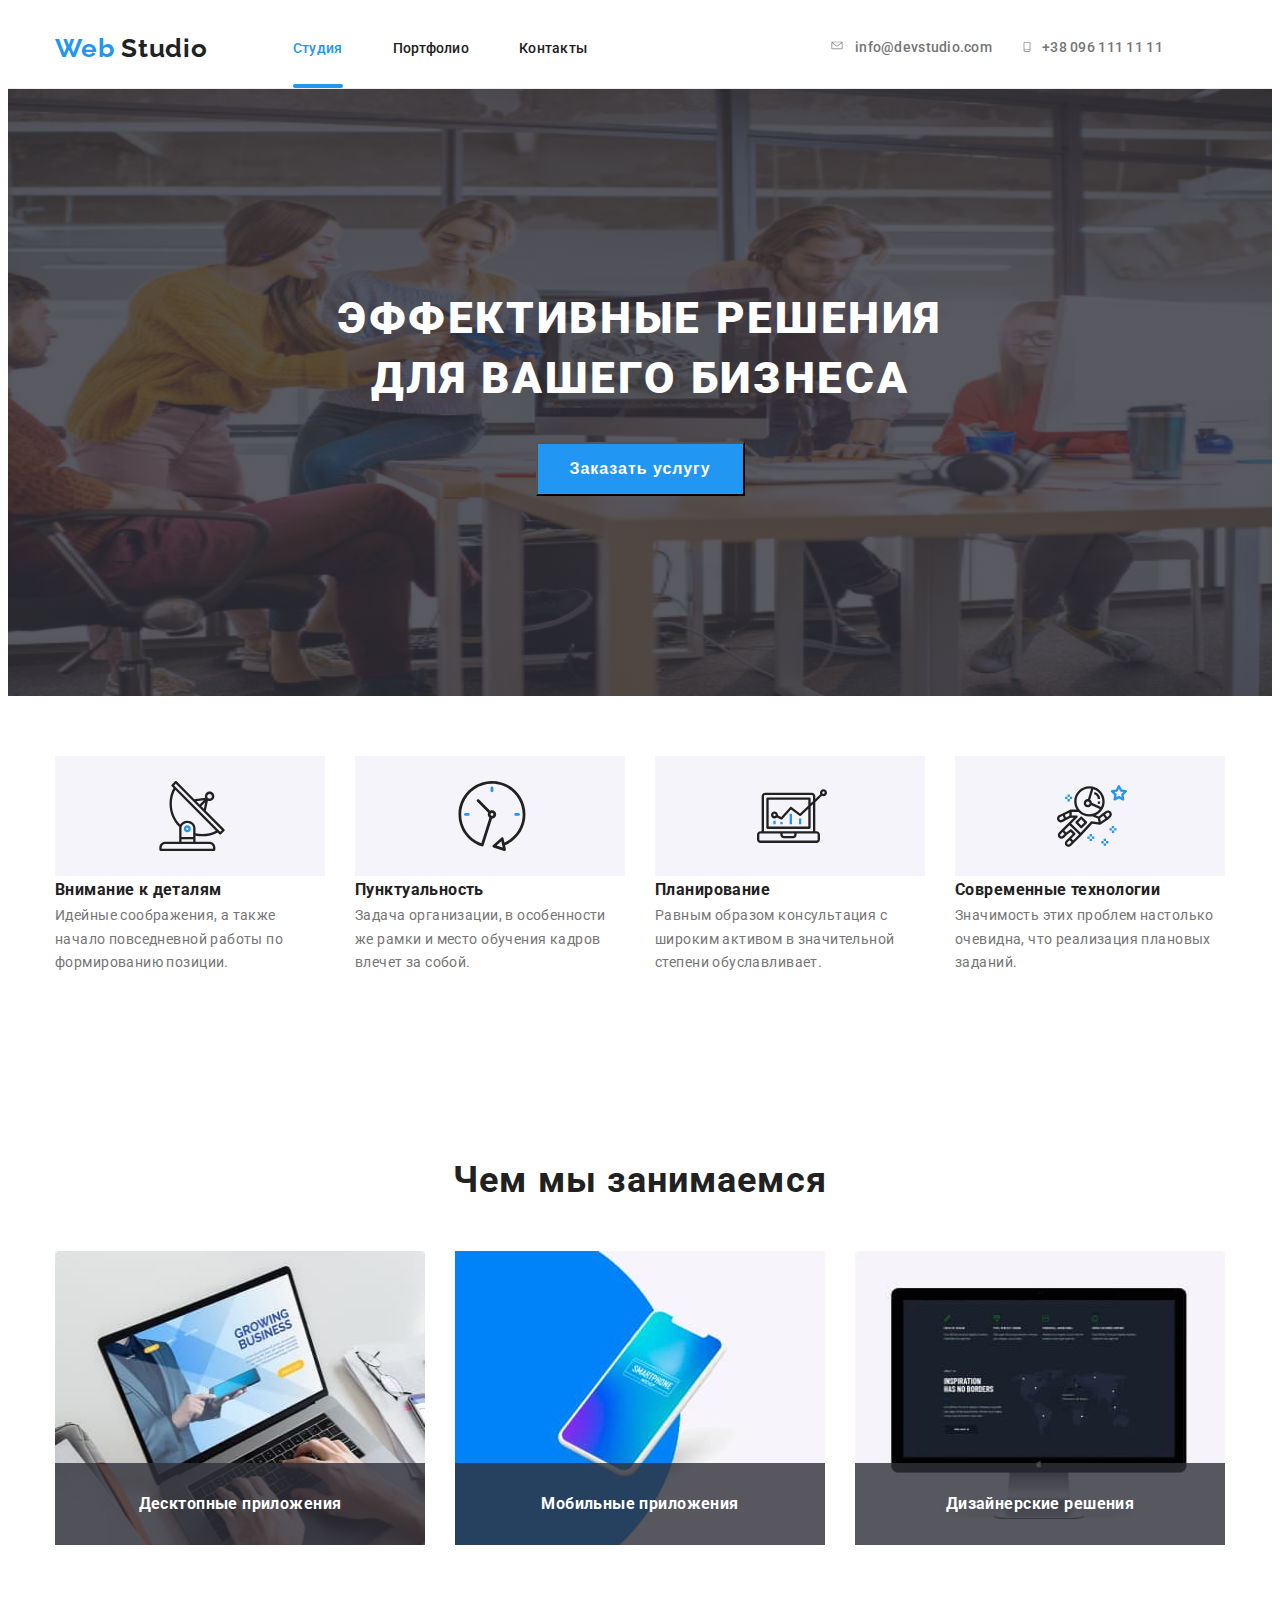
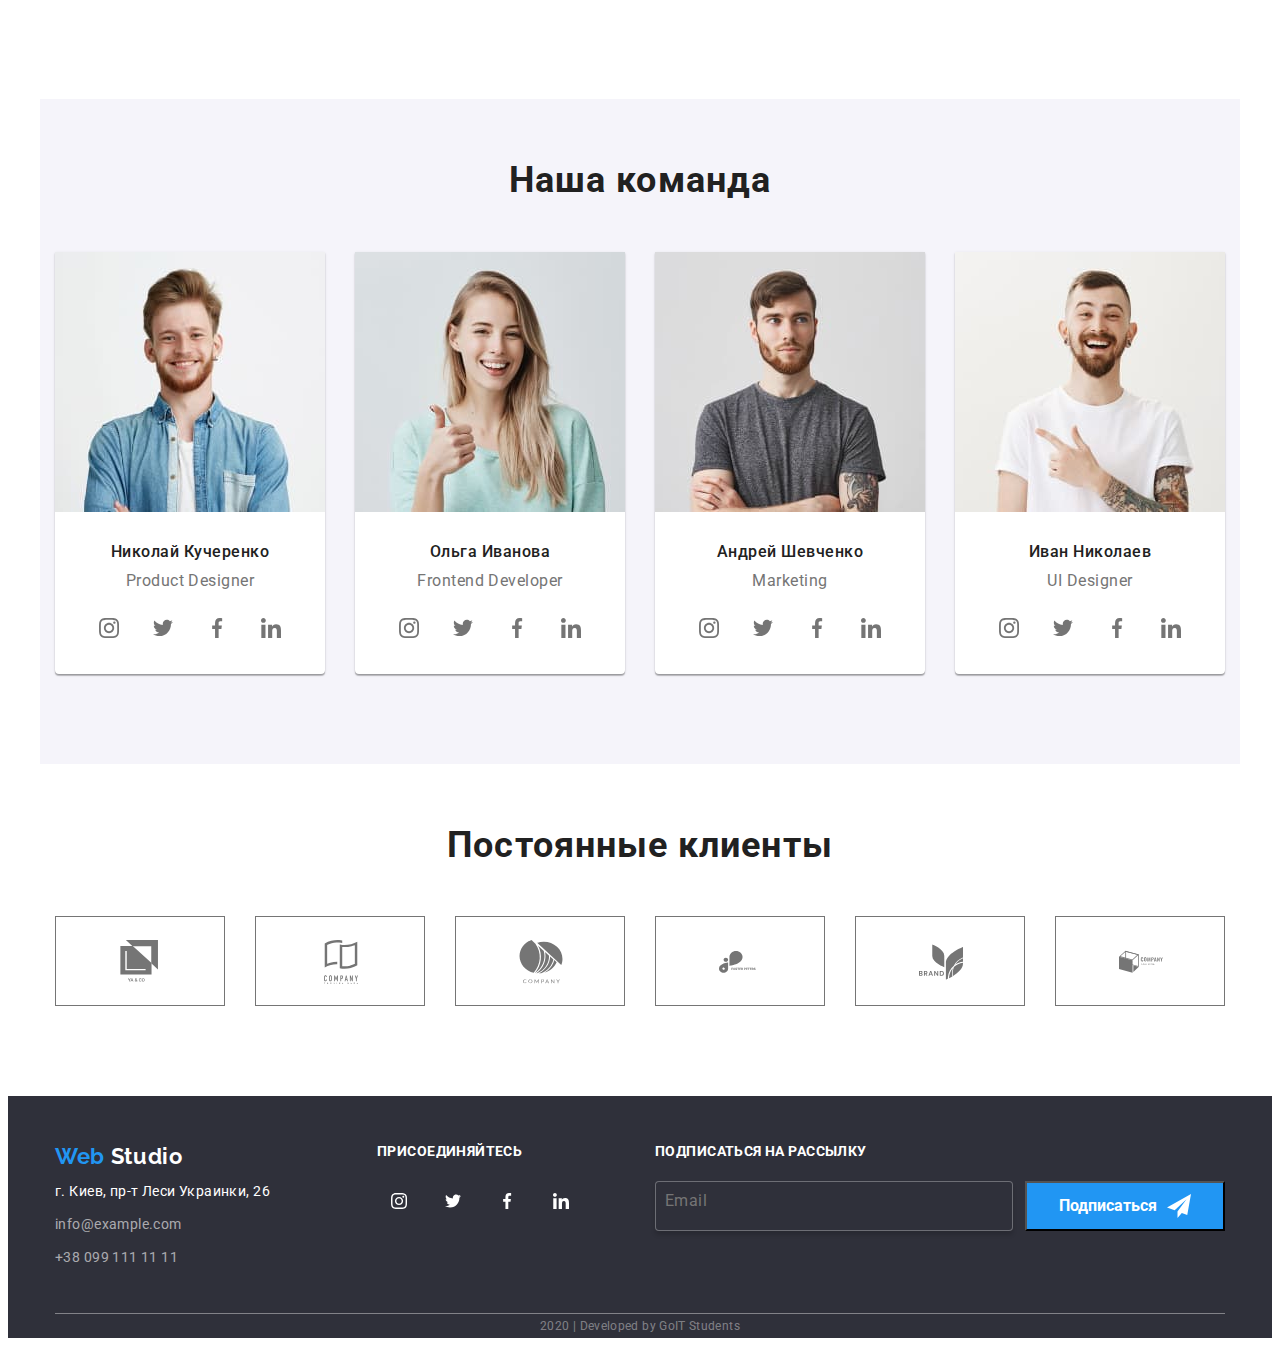
==== commit 39141755: "Add files via upload" ====
--- a/index.html
+++ b/index.html
@@ -213,8 +213,6 @@
               srcset=". /images/stuff/john.jpg1x, ./images/stuff/john@2x.jpg 2x"
               src="./images/stuff/john.jpg"
               alt="Николай Кучеренко"
-              width="270"
-              height="260"
               class="tmitem-img"
             />
             <h3>Николай Кучеренко</h3>
@@ -252,8 +250,6 @@
             srcset="./images/stuff/marta.jpg 1x, ./images/stuff/marta@2x.jpg 2x"
               src="./images/stuff/marta.jpg"
               alt="Ольга Иванова"
-              width="270"
-              height="260"
               class="tmitem-img"
             />
             <h3>Ольга Иванова</h3>
@@ -291,8 +287,7 @@
             srcset="./images/stuff/robert.jpg 1x, ./images/stuff/robert@2x.jpg 2x"
               src="./images/stuff/robert.jpg"
               alt="Андрей Шевченко"
-              width="270"
-              height="260"
+              
               class="tmitem-img"
             />
             <h3>Андрей Шевченко</h3>
@@ -330,8 +325,7 @@
               srcset="./images/stuff/martin.jpg 1x, ./images/stuff/martin@2x.jpg 2x"
               src="./images/stuff/martin.jpg"
               alt="Иван Николаев"
-              width="270"
-              height="260"
+              
               class="tmitem-img" 
             />
             <h3>Иван Николаев</h3>
--- a/css/main.min.css
+++ b/css/main.min.css
@@ -1,2 +1,2 @@
-html{-webkit-box-sizing:border-box;box-sizing:border-box}*,*::before,*::after{-webkit-box-sizing:inherit;box-sizing:inherit}body{font-family:Roboto, sans-serif;font-style:normal;font-size:14px;line-height:1.71;letter-spacing:0.03em;color:#757575;background-color:#fff}h1,h2,h3,h4,h5,h6{margin:0;padding:0;color:#212121}p{margin:0}a{display:block;margin:0;padding:0;text-decoration:none}ul{margin:0;padding:0;list-style:none}img{display:block;margin:0;padding:0}.contener{padding-right:15px;padding-left:15px;margin-left:auto;margin-right:auto}@media screen and (min-width: 480px){.contener{width:480px}}@media screen and (min-width: 768px){.contener{width:768px}}@media screen and (min-width: 1200px){.contener{width:1200px}}.header{position:relative;color:#212121;border-bottom:1px solid #ECECEC}.hinfo__envelope{width:16px;height:11px;margin-right:10px;-webkit-transition:fill 250ms cubic-bezier(0.4, 0, 0.2, 1);transition:fill 250ms cubic-bezier(0.4, 0, 0.2, 1);fill:#757575}.hinfo-link:hover .hinfo__envelope{fill:#2196f3}.hinfo-link:focus .hinfo__envelope{fill:#2196f3}.hinfo__smartphone{width:10px;height:14px;margin-right:10px;-webkit-transition:fill 250ms cubic-bezier(0.4, 0, 0.2, 1);transition:fill 250ms cubic-bezier(0.4, 0, 0.2, 1);fill:#757575}.hinfo-link:hover .hinfo__smartphone{fill:#2196f3}.hinfo-link:focus .hinfo__smartphone{fill:#2196f3}.header-logo{margin-right:85px;font-family:Raleway;font-style:normal;font-weight:700;font-size:26px;line-height:1.19;letter-spacing:0.03em;color:#212121}.header .logo{color:#2196f3}.header-flex{display:-webkit-box;display:-ms-flexbox;display:flex;-webkit-box-align:center;-ms-flex-align:center;align-items:center}@media screen and (min-width: 768px){.header-list{display:-webkit-box;display:-ms-flexbox;display:flex;-webkit-box-align:center;-ms-flex-align:center;align-items:center}}@media screen and (min-width: 1200px){.header-address{display:-webkit-box;display:-ms-flexbox;display:flex;-webkit-box-align:center;-ms-flex-align:center;align-items:center}}@media screen and (min-width: 1200px){.header-nav{display:-webkit-box;display:-ms-flexbox;display:flex;-webkit-box-pack:justify;-ms-flex-pack:justify;justify-content:space-between;width:900px}}@media screen and (min-width: 480px){.haeder-item{text-align:center}}@media screen and (min-width: 768px){.haeder-item:not(:last-child){margin-right:50px}}.haeder-link{display:inline-block;font-family:Roboto;font-style:normal;font-weight:500;font-size:14px;line-height:16px;letter-spacing:0.02em;-webkit-transition:color 250ms cubic-bezier(0.4, 0, 0.2, 1);transition:color 250ms cubic-bezier(0.4, 0, 0.2, 1);color:#212121}@media screen and (min-width: 480px){.haeder-link{padding:0;padding-bottom:8px;margin-bottom:40px}}@media screen and (min-width: 768px){.haeder-link{padding-top:32px;padding-bottom:32px;margin-bottom:0}}.haeder-link:hover,.haeder-link:focus{color:#2196f3}.haeder-item:last-child{margin-right:0}@media screen and (min-width: 480px){.haeder-info{display:-webkit-box;display:-ms-flexbox;display:flex;-webkit-box-orient:vertical;-webkit-box-direction:normal;-ms-flex-direction:column;flex-direction:column;-webkit-box-align:center;-ms-flex-align:center;align-items:center}.haeder-info:not(:last-child){margin-bottom:16px}}@media screen and (min-width: 768px){.haeder-info{display:-webkit-box;display:-ms-flexbox;display:flex;-webkit-box-orient:vertical;-webkit-box-direction:normal;-ms-flex-direction:column;flex-direction:column}}@media screen and (min-width: 1200px){.haeder-info{display:-webkit-box;display:-ms-flexbox;display:flex;-webkit-box-orient:horizontal;-webkit-box-direction:normal;-ms-flex-direction:row;flex-direction:row;-webkit-box-align:center;-ms-flex-align:center;align-items:center}.haeder-info:not(:last-child){margin-right:30px;margin-bottom:0px}}.hlink-img{margin-right:10px}.hinfo-link{display:-webkit-box;display:-ms-flexbox;display:flex;font-family:Roboto;font-style:normal;font-weight:500;font-size:14px;line-height:1.14;letter-spacing:0.02em;-webkit-transition:color 250ms cubic-bezier(0.4, 0, 0.2, 1);transition:color 250ms cubic-bezier(0.4, 0, 0.2, 1);color:#757575}.hinfo-link:hover,.hinfo-link:focus{color:#2196f3}.haeder-info:last-child{margin-right:0}.active{position:relative;color:#2196f3}.active::after{position:absolute;bottom:0;left:0;content:'';display:block;width:100%;height:4px;border-radius:2px;background:#2196f3}.button__hmenu{display:block;margin-left:165px;width:40px;height:40px;padding:0;border:none;background-color:transparent}.button__hmenu .cross{display:none}.button__hmenu.is-open .cross{display:block}.button__hmenu.is-open .menu{display:none}@media screen and (min-width: 768px){.button__hmenu{display:none}}@media screen and (min-width: 480px){.head__menu{display:none;position:absolute;top:100%;left:0;width:100%;background-color:#fff}}@media screen and (min-width: 768px){.head__menu{position:static;display:-webkit-box;display:-ms-flexbox;display:flex;-webkit-box-pack:justify;-ms-flex-pack:justify;justify-content:space-between;-webkit-box-align:center;-ms-flex-align:center;align-items:center;width:500px}}@media screen and (min-width: 1200px){.head__menu{position:static;display:-webkit-box;display:-ms-flexbox;display:flex;-webkit-box-pack:justify;-ms-flex-pack:justify;justify-content:space-between;-webkit-box-align:center;-ms-flex-align:center;align-items:center;position:static;width:870px}}.head__menu.is-open{display:block}.footer{color:#fff;background-color:#2f303a}@media screen and (min-width: 768px){.footer-flex{display:-webkit-box;display:-ms-flexbox;display:flex;-ms-flex-wrap:wrap;flex-wrap:wrap}}@media screen and (min-width: 1200px){.footer-flex{display:-webkit-box;display:-ms-flexbox;display:flex;-webkit-box-pack:justify;-ms-flex-pack:justify;justify-content:space-between}}@media screen and (min-width: 768px){.coordinat{width:50%}}@media screen and (min-width: 1200px){.coordinat{width:250px}}.Picture-visibl{display:none}.footer-padding{padding-top:48px;padding-bottom:28px}.footer-h{font-weight:700;font-size:14px;line-height:1.14;letter-spacing:0.03em;text-transform:uppercase;color:#fff}.footer-logo{margin-bottom:10px;display:inline-block;font-family:Raleway;font-style:normal;font-weight:700;font-size:22px;line-height:1.18;letter-spacing:0.03em;color:#fff;text-align:center}@media screen and (min-width: 480px){.footer-logo{margin-left:163px}}@media screen and (min-width: 768px){.footer-logo{margin-left:115px}}@media screen and (min-width: 1200px){.footer-logo{margin-left:0}}.logo{color:#2196f3}.footer-addres{margin-top:0;margin-bottom:9px;font-family:Roboto;font-style:normal;font-weight:normal;font-size:14px;line-height:1.71;letter-spacing:0.03em}@media screen and (min-width: 480px){.footer-addres{text-align:center}}@media screen and (min-width: 768px){.footer-addres{text-align:left;margin-left:76px}}@media screen and (min-width: 1200px){.footer-addres{margin-left:0}}@media screen and (max-width: 767px){.faddress-list{margin-bottom:60px}}@media screen and (min-width: 1200px){.faddress-list{margin-bottom:0}}.faddress-item{margin-bottom:9px}.faddress-item:last-child{margin-bottom:0}.footer-info{padding:0;margin:0;font-style:normal;font-weight:normal;font-size:14px;line-height:1.71;letter-spacing:0.03em;color:rgba(255,255,255,0.6)}@media screen and (min-width: 480px){.footer-info{text-align:center}}@media screen and (min-width: 768px){.footer-info{text-align:left;margin-left:115px}}@media screen and (min-width: 1200px){.footer-info{margin-left:0}}.flink{margin-bottom:21px}@media screen and (min-width: 480px){.flink{text-align:center}}@media screen and (min-width: 1200px){.flink{text-align:left;margin-left:0}}.flink-list{display:-webkit-box;display:-ms-flexbox;display:flex;-webkit-box-pack:center;-ms-flex-pack:center;justify-content:center}@media screen and (min-width: 480px){.flink-list{margin-bottom:60px}}@media screen and (min-width: 768px){.flink-list{margin-left:100px}}@media screen and (min-width: 1200px){.flink-list{margin-left:0}}@media screen and (min-width: 768px){.prisoed{margin-left:120px}}@media screen and (min-width: 1200px){.prisoed{margin-left:0}}@media screen and (min-width: 768px){.podpiska{margin-left:180px}}@media screen and (min-width: 1200px){.podpiska{margin-left:0}}.flink-link{width:44px;height:44px;border-radius:50%}.flink-link:hover,.flink-link:focus{background-color:#2196f3}.footer__svg{width:20px;height:20px;margin-top:12px;margin-left:12px}.footer-copy{margin-top:0;font-weight:normal;font-size:12px;line-height:2;text-align:center;letter-spacing:0.03em;border-top:1px solid rgba(255,255,255,0.4);color:rgba(255,255,255,0.4)}.footer__svg{width:20px;height:16px}.fform__div{position:relative}@media screen and (min-width: 1200px){.fform__div{display:-webkit-box;display:-ms-flexbox;display:flex}}.footer__input{width:450px;height:50px;margin-bottom:20px;font-family:Roboto;font-style:normal;font-weight:normal;font-size:16px;line-height:20px;color:#fff;background-color:#2f303a;border:1px solid rgba(255,255,255,0.3);-webkit-box-shadow:0px 4px 4px rgba(0,0,0,0.15);box-shadow:0px 4px 4px rgba(0,0,0,0.15);border-radius:4px}@media screen and (min-width: 768px){.footer__input{margin-left:150px}}@media screen and (min-width: 1200px){.footer__input{width:358px;margin-right:12px;margin-left:0}}.fform__span{position:absolute;top:10px;left:155px;font-family:Roboto;font-style:normal;font-weight:normal;font-size:16px;line-height:20px;color:#757575}.footer__input:focus+.fform__span{top:-20px}.footer__input:not(:placeholder-shown)+.fform__span{top:-20px}@media screen and (min-width: 1200px){.fform__span{left:10px}}.footer__button{width:200px;height:50px;font-family:Roboto;font-style:normal;font-weight:bold;font-size:16px;line-height:30px;display:-webkit-box;display:-ms-flexbox;display:flex;-webkit-box-align:center;-ms-flex-align:center;align-items:center;-webkit-box-pack:center;-ms-flex-pack:center;justify-content:center;text-align:center;color:#fff;background-color:#2196f3}@media screen and (min-width: 480px){.footer__button{margin-left:140px}}@media screen and (min-width: 768px){.footer__button{margin-left:270px}}@media screen and (min-width: 1200px){.footer__button{margin-left:0}}.footer__button:after{content:'';width:24px;height:24px;display:block;margin-left:10px;background-image:url(../images/logo/footerSend.svg)}.hero{width:1600;padding-top:200px;text-align:center;background-image:-webkit-gradient(linear, left top, right top, from(rgba(47,48,58,0.8)), to(rgba(47,48,58,0.8))),url(../images/header.jpg);background-image:linear-gradient(to right, rgba(47,48,58,0.8), rgba(47,48,58,0.8)),url(../images/header.jpg);background-size:100% 100%}@media screen and (min-device-pixel-ratio: 2), screen and (-webkit-min-device-pixel-ratio: 2), screen and (min-resolution: 192dpi), screen and (min-resolution: 2dppx){.hero{background-image:-webkit-gradient(linear, left top, right top, from(rgba(47,48,58,0.8)), to(rgba(47,48,58,0.8))),url(../images/header@2x.jpg);background-image:linear-gradient(to right, rgba(47,48,58,0.8), rgba(47,48,58,0.8)),url(../images/header@2x.jpg)}}.hero-haed{margin-bottom:33px;font-weight:900;font-size:44px;line-height:1.36;text-align:center;text-transform:uppercase;letter-spacing:0.06em;color:#fff}.hero-link{padding-top:10px;padding-right:32px;padding-bottom:10px;padding-left:32px;margin-bottom:200px;display:inline-block;font-weight:bold;font-size:16px;line-height:1.87;letter-spacing:0.06em;text-align:center;color:#fff;background-color:#2196f3}.hero__backdrop{width:100%;height:1024px;background:rgba(0,0,0,0.2);padding-top:221px;position:absolute;top:0;left:0}.is-hidden{opacity:0;pointer-events:none}.hero__modal{position:absolute;top:50%;left:50%;-webkit-transform:translate(-50%, -50%);transform:translate(-50%, -50%);height:601px;padding:40px;margin-left:auto;margin-right:auto;background:#fff}@media screen and (min-width: 480px){.hero__modal{width:450px}}@media screen and (min-width: 1200px){.hero__modal{width:528px}}.hero__title{margin-bottom:30px}.form__fild{position:relative;border-radius:4px;margin-bottom:28px}.hero__label{display:inline-block;font-family:Roboto;font-style:normal;font-weight:normal;font-size:14px;line-height:16px;letter-spacing:0.01em;color:#757575}.hero__input{height:40px;padding-top:12px;padding-bottom:12px;padding-left:42px;border:1px solid #757575}.hero__input:focus+.hero__span{-webkit-transform:translateY(-40px);transform:translateY(-40px);left:10px;color:#2196f3}.hero__input:focus ~ .hero__svg{fill:#2196f3}.hero__input:not(:placeholder-shown)+.hero__span{-webkit-transform:translateY(-40px);transform:translateY(-40px);left:10px;color:#757575}@media screen and (min-width: 480px){.hero__input{width:370px}}@media screen and (min-width: 1200px){.hero__input{width:448px}}.hero__span{position:absolute;top:50%;left:42px;-webkit-transform:translateY(-50%);transform:translateY(-50%);-webkit-transition:-webkit-transform 250ms cubic-bezier(0.4, 0, 0.2, 1);transition:-webkit-transform 250ms cubic-bezier(0.4, 0, 0.2, 1);transition:transform 250ms cubic-bezier(0.4, 0, 0.2, 1);transition:transform 250ms cubic-bezier(0.4, 0, 0.2, 1), -webkit-transform 250ms cubic-bezier(0.4, 0, 0.2, 1)}.hero__svg{width:18px;height:18px;position:absolute;top:50%;left:19px;-webkit-transform:translateY(-50%);transform:translateY(-50%);-webkit-transition:fill 250ms cubic-bezier(0.4, 0, 0.2, 1);transition:fill 250ms cubic-bezier(0.4, 0, 0.2, 1)}.hero__input--height{height:120px}.hero__checkbox{width:1px;height:1px;overflow:hidden}.hero__checkboxlabel{font-family:Roboto;font-style:normal;font-weight:normal;font-size:12px;line-height:1.17}@media screen and (min-width: 1200px){.hero__checkboxlabel{display:-webkit-box;display:-ms-flexbox;display:flex;-webkit-box-align:center;-ms-flex-align:center;align-items:center}}.hero__checkboxspan{display:inline-block;width:16px;height:15px;margin-right:8px;border:2px solid #212121;border-radius:4px}.hero__checkbox:checked+.hero__checkboxspan{border-color:#2196f3;background-color:#2196f3;background-image:url(../images/logo/checkbocks.svg);background-size:contain;background-origin:border-box}.hero__chlink{display:inline;text-decoration:underline;color:#2196f3}.hero__button{width:200px;height:50px;margin-left:auto;margin-right:auto;color:#fff;background-color:#2196f3;-webkit-box-shadow:0px 4px 4px rgba(0,0,0,0.15);box-shadow:0px 4px 4px rgba(0,0,0,0.15);border-radius:4px}@media screen and (min-width: 1200px){.hero__button{margin-left:125px}}.hero__close{width:30px;height:30px;position:absolute;top:-10px;right:-10px;background-image:url(../images/logo/cross.svg);background-repeat:no-repeat;background-position:center;border-radius:50%}.hero__textarea{height:120px;border:1px solid #757575}@media screen and (min-width: 480px){.hero__textarea{width:370px}}@media screen and (min-width: 1200px){.hero__textarea{width:448px}}.hero__span--top{-webkit-transition:-webkit-transform 250ms cubic-bezier(0.4, 0, 0.2, 1);transition:-webkit-transform 250ms cubic-bezier(0.4, 0, 0.2, 1);transition:transform 250ms cubic-bezier(0.4, 0, 0.2, 1);transition:transform 250ms cubic-bezier(0.4, 0, 0.2, 1), -webkit-transform 250ms cubic-bezier(0.4, 0, 0.2, 1);top:22px}.hero__textarea:focus+.hero__span{-webkit-transform:translateY(-40px);transform:translateY(-40px);left:10px;color:#2196f3}.hero__textarea:not(:placeholder-shown)+.hero__span{-webkit-transform:translateY(-40px);transform:translateY(-40px);left:10px;color:#757575}.about-list{margin-bottom:60px}@media screen and (min-width: 768px){.about-list{display:-webkit-box;display:-ms-flexbox;display:flex;-ms-flex-wrap:wrap;flex-wrap:wrap}}@media screen and (min-width: 1200px){.about-list{padding-bottom:94px}}@media screen and (min-width: 480px){.about-item{width:450px}.about-item:not(:last-child){margin-bottom:30px}}@media screen and (min-width: 768px){.about-item{width:354px}.about-item:nth-child(2n+1){margin-right:30px}.about-item:nth-child(2n+2){margin-right:0px}}@media screen and (min-width: 1200px){.about-item{width:270px}.about-item:not(:last-child){margin-right:30px}}.about__font{height:120px;background-color:#f5f4fa}.about__svg{width:70px;height:70px;margin-top:25px}@media screen and (min-width: 480px){.about__svg{margin-left:192px}}@media screen and (min-width: 768px){.about__svg{margin-left:142px}}@media screen and (min-width: 1200px){.about__svg{margin-left:102px}}.about h2{display:none;margin-bottom:50px;font-family:Roboto;font-style:normal;font-weight:bold;font-size:36px;line-height:1.17;text-align:center;letter-spacing:0.03em}@media screen and (min-width: 1200px){.about h2{display:block}}.about-lsdo{display:none;padding-bottom:94px}@media screen and (min-width: 1200px){.about-lsdo{display:-webkit-box;display:-ms-flexbox;display:flex;-webkit-box-align:center;-ms-flex-align:center;align-items:center}}.about-do{position:relative}.about-do:not(:last-child){margin-right:30px}.about-do h3{position:absolute;bottom:0;display:block;width:370px;padding-top:27px;padding-bottom:27px;text-align:center;color:#fff;background-color:rgba(47,48,58,0.8)}.bgteam{background-color:#f5f4fa}.padding{padding-top:60px;padding-bottom:60px}@media screen and (min-width: 768px){.team-list{display:-webkit-box;display:-ms-flexbox;display:flex;-ms-flex-wrap:wrap;flex-wrap:wrap}}.team h2{margin-bottom:50px;font-weight:700;font-size:36px;line-height:1.17;text-align:center;letter-spacing:0.03em}.team-item{padding-bottom:24px;margin-bottom:30px;background-color:#fff;-webkit-box-shadow:0px 2px 1px rgba(0,0,0,0.2),0px 1px 1px rgba(0,0,0,0.14),0px 1px 3px rgba(0,0,0,0.12);box-shadow:0px 2px 1px rgba(0,0,0,0.2),0px 1px 1px rgba(0,0,0,0.14),0px 1px 3px rgba(0,0,0,0.12);border-radius:0px 0px 4px 4px}.team-item h3{margin-bottom:10px;font-weight:500;font-size:16px;line-height:1.19;text-align:center;letter-spacing:0.03em}.team-item p{margin-top:0;margin-bottom:16px;font-family:Roboto;font-style:normal;font-weight:normal;font-size:16px;line-height:1.19;text-align:center;letter-spacing:0.03em}@media screen and (min-width: 480px){.team-item{width:450px}}@media screen and (min-width: 768px){.team-item{width:354px}.team-item:nth-child(2n+1){margin-right:30px}.team-item:nth-child(2n+2){margin-right:0px}}@media screen and (min-width: 1200px){.team-item{width:270px}.team-item:not(:last-child){margin-right:30px}}.tmitem-img{margin-bottom:30px}@media screen and (min-width: 480px){.tmitem-img{width:450px}}@media screen and (min-width: 768px){.tmitem-img{width:354px}}@media screen and (min-width: 1200px){.tmitem-img{width:270px}}.tmlink-list{display:-webkit-box;display:-ms-flexbox;display:flex;-webkit-box-pack:center;-ms-flex-pack:center;justify-content:center;-webkit-box-align:center;-ms-flex-align:center;align-items:center}.tmlink-link{width:44px;height:44px;border-radius:50%}.tmlink-link:hover,.tmlink-link:focus{background-color:#2196f3}.tmlink-link:hover,.tmlink-link:focus .team__svg{fill:#fff}.team__svg{width:20px;height:20px;margin-top:12px;margin-left:12px;fill:#757575}.client h2{margin-bottom:50px;font-weight:700;font-size:36px;line-height:1.17;text-align:center;letter-spacing:0.03em}.client-list{display:-webkit-box;display:-ms-flexbox;display:flex;-ms-flex-wrap:wrap;flex-wrap:wrap}.client-item{width:210px;height:90px;border:1px solid #757575}.client-item:hover,.client-item:focus{border:1px solid #2196f3}@media screen and (min-width: 480px){.client-item:not(:nth-child(2n)){margin-right:30px}.client-item:not(:nth-last-child(-n+2)){margin-bottom:30px}}@media screen and (min-width: 768px){.client-item{width:226px;margin-right:30px}.client-item:nth-child(3n){margin-right:0px}.client-item:not(:nth-last-child(-n+3)){margin-bottom:30px}}@media screen and (min-width: 1200px){.client-item{width:170px}.client-item:not(:last-child){margin-right:30px}}.client__link{width:210px;height:90px}.client__link:hover .client__svg{fill:#2196f3}.client__link:focus .client__svg{fill:#2196f3}.client__svg{width:44px;height:50px;margin-top:20px;margin-left:83px;fill:#757575}@media screen and (min-width: 1200px){.client__svg{margin-left:63px}}
+html{-webkit-box-sizing:border-box;box-sizing:border-box}*,*::before,*::after{-webkit-box-sizing:inherit;box-sizing:inherit}body{font-family:Roboto, sans-serif;font-style:normal;font-size:14px;line-height:1.71;letter-spacing:0.03em;color:#757575;background-color:#fff}h1,h2,h3,h4,h5,h6{margin:0;padding:0;color:#212121}p{margin:0}a{display:block;margin:0;padding:0;text-decoration:none}ul{margin:0;padding:0;list-style:none}img{display:block;margin:0;padding:0}.contener{padding-right:15px;padding-left:15px;margin-left:auto;margin-right:auto}@media screen and (min-width: 480px){.contener{width:480px}}@media screen and (min-width: 768px){.contener{width:768px}}@media screen and (min-width: 1200px){.contener{width:1200px}}.header{position:relative;color:#212121;border-bottom:1px solid #ECECEC}.hinfo__envelope{width:16px;height:11px;margin-right:10px;-webkit-transition:fill 250ms cubic-bezier(0.4, 0, 0.2, 1);transition:fill 250ms cubic-bezier(0.4, 0, 0.2, 1);fill:#757575}.hinfo-link:hover .hinfo__envelope{fill:#2196f3}.hinfo-link:focus .hinfo__envelope{fill:#2196f3}.hinfo__smartphone{width:10px;height:14px;margin-right:10px;-webkit-transition:fill 250ms cubic-bezier(0.4, 0, 0.2, 1);transition:fill 250ms cubic-bezier(0.4, 0, 0.2, 1);fill:#757575}.hinfo-link:hover .hinfo__smartphone{fill:#2196f3}.hinfo-link:focus .hinfo__smartphone{fill:#2196f3}.header-logo{margin-right:85px;font-family:Raleway;font-style:normal;font-weight:700;font-size:26px;line-height:1.19;letter-spacing:0.03em;color:#212121}.header .logo{color:#2196f3}.header-flex{display:-webkit-box;display:-ms-flexbox;display:flex;-webkit-box-align:center;-ms-flex-align:center;align-items:center}@media screen and (min-width: 768px){.header-list{display:-webkit-box;display:-ms-flexbox;display:flex;-webkit-box-align:center;-ms-flex-align:center;align-items:center}}@media screen and (min-width: 1200px){.header-address{display:-webkit-box;display:-ms-flexbox;display:flex;-webkit-box-align:center;-ms-flex-align:center;align-items:center}}@media screen and (min-width: 1200px){.header-nav{display:-webkit-box;display:-ms-flexbox;display:flex;-webkit-box-pack:justify;-ms-flex-pack:justify;justify-content:space-between;width:900px}}@media screen and (min-width: 480px){.haeder-item{text-align:center}}@media screen and (min-width: 768px){.haeder-item:not(:last-child){margin-right:50px}}.haeder-link{display:inline-block;font-family:Roboto;font-style:normal;font-weight:500;font-size:14px;line-height:16px;letter-spacing:0.02em;-webkit-transition:color 250ms cubic-bezier(0.4, 0, 0.2, 1);transition:color 250ms cubic-bezier(0.4, 0, 0.2, 1);color:#212121}@media screen and (min-width: 480px){.haeder-link{padding:0;padding-bottom:8px;margin-bottom:40px}}@media screen and (min-width: 768px){.haeder-link{padding-top:32px;padding-bottom:32px;margin-bottom:0}}.haeder-link:hover,.haeder-link:focus{color:#2196f3}.haeder-item:last-child{margin-right:0}@media screen and (min-width: 480px){.haeder-info{display:-webkit-box;display:-ms-flexbox;display:flex;-webkit-box-orient:vertical;-webkit-box-direction:normal;-ms-flex-direction:column;flex-direction:column;-webkit-box-align:center;-ms-flex-align:center;align-items:center}.haeder-info:not(:last-child){margin-bottom:16px}}@media screen and (min-width: 768px){.haeder-info{display:-webkit-box;display:-ms-flexbox;display:flex;-webkit-box-orient:vertical;-webkit-box-direction:normal;-ms-flex-direction:column;flex-direction:column;-webkit-box-align:start;-ms-flex-align:start;align-items:flex-start}}@media screen and (min-width: 1200px){.haeder-info{display:-webkit-box;display:-ms-flexbox;display:flex;-webkit-box-orient:horizontal;-webkit-box-direction:normal;-ms-flex-direction:row;flex-direction:row;-webkit-box-align:center;-ms-flex-align:center;align-items:center}.haeder-info:not(:last-child){margin-right:30px;margin-bottom:0px}}.hlink-img{margin-right:10px}.hinfo-link{display:-webkit-box;display:-ms-flexbox;display:flex;font-family:Roboto;font-style:normal;font-weight:500;font-size:14px;line-height:1.14;letter-spacing:0.02em;-webkit-transition:color 250ms cubic-bezier(0.4, 0, 0.2, 1);transition:color 250ms cubic-bezier(0.4, 0, 0.2, 1);color:#757575}.hinfo-link:hover,.hinfo-link:focus{color:#2196f3}.haeder-info:last-child{margin-right:0}.active{position:relative;color:#2196f3}.active::after{position:absolute;bottom:0;left:0;content:'';display:block;width:100%;height:4px;border-radius:2px;background:#2196f3}.button__hmenu{display:block;margin-left:165px;width:40px;height:40px;padding:0;border:none;background-color:transparent}.button__hmenu .cross{display:none}.button__hmenu.is-open .cross{display:block}.button__hmenu.is-open .menu{display:none}@media screen and (min-width: 768px){.button__hmenu{display:none}}@media screen and (min-width: 480px){.head__menu{display:none;position:absolute;top:100%;left:0;width:100%;padding-bottom:60px;background-color:#fff}}@media screen and (min-width: 768px){.head__menu{position:static;padding-bottom:0;display:-webkit-box;display:-ms-flexbox;display:flex;-webkit-box-pack:justify;-ms-flex-pack:justify;justify-content:space-between;-webkit-box-align:center;-ms-flex-align:center;align-items:center;width:500px}}@media screen and (min-width: 1200px){.head__menu{position:static;display:-webkit-box;display:-ms-flexbox;display:flex;-webkit-box-pack:justify;-ms-flex-pack:justify;justify-content:space-between;-webkit-box-align:center;-ms-flex-align:center;align-items:center;position:static;width:870px}}.head__menu.is-open{display:block}.footer{color:#fff;background-color:#2f303a}@media screen and (min-width: 768px){.footer-flex{display:-webkit-box;display:-ms-flexbox;display:flex;-ms-flex-wrap:wrap;flex-wrap:wrap}}@media screen and (min-width: 1200px){.footer-flex{display:-webkit-box;display:-ms-flexbox;display:flex;-webkit-box-pack:justify;-ms-flex-pack:justify;justify-content:space-between}}@media screen and (min-width: 768px){.coordinat{width:50%}}@media screen and (min-width: 1200px){.coordinat{width:250px}}.Picture-visibl{display:none}.footer-padding{padding-top:48px;padding-bottom:28px}.footer-h{font-weight:700;font-size:14px;line-height:1.14;letter-spacing:0.03em;text-transform:uppercase;color:#fff}.footer-logo{margin-bottom:10px;display:inline-block;font-family:Raleway;font-style:normal;font-weight:700;font-size:22px;line-height:1.18;letter-spacing:0.03em;color:#fff;text-align:center}@media screen and (min-width: 480px){.footer-logo{margin-left:163px}}@media screen and (min-width: 768px){.footer-logo{margin-left:115px}}@media screen and (min-width: 1200px){.footer-logo{margin-left:0}}.logo{color:#2196f3}.footer-addres{margin-top:0;margin-bottom:9px;font-family:Roboto;font-style:normal;font-weight:normal;font-size:14px;line-height:1.71;letter-spacing:0.03em}@media screen and (min-width: 480px){.footer-addres{text-align:center}}@media screen and (min-width: 768px){.footer-addres{text-align:left;margin-left:76px}}@media screen and (min-width: 1200px){.footer-addres{margin-left:0}}@media screen and (max-width: 767px){.faddress-list{margin-bottom:60px}}@media screen and (min-width: 1200px){.faddress-list{margin-bottom:0}}.faddress-item{margin-bottom:9px}.faddress-item:last-child{margin-bottom:0}.footer-info{padding:0;margin:0;font-style:normal;font-weight:normal;font-size:14px;line-height:1.71;letter-spacing:0.03em;color:rgba(255,255,255,0.6)}@media screen and (min-width: 480px){.footer-info{text-align:center}}@media screen and (min-width: 768px){.footer-info{text-align:left;margin-left:115px}}@media screen and (min-width: 1200px){.footer-info{margin-left:0}}.flink{margin-bottom:21px}@media screen and (min-width: 480px){.flink{text-align:center}}@media screen and (min-width: 1200px){.flink{text-align:left;margin-left:0}}.flink-list{display:-webkit-box;display:-ms-flexbox;display:flex;-webkit-box-pack:center;-ms-flex-pack:center;justify-content:center}@media screen and (min-width: 480px){.flink-list{margin-bottom:60px}}@media screen and (min-width: 768px){.flink-list{margin-left:100px}}@media screen and (min-width: 1200px){.flink-list{margin-left:0}}.footer-link:not(:last-child){margin-right:10px}@media screen and (min-width: 768px){.prisoed{margin-left:120px}}@media screen and (min-width: 1200px){.prisoed{margin-left:0}}@media screen and (min-width: 768px){.podpiska{margin-left:180px}}@media screen and (min-width: 1200px){.podpiska{margin-left:0}}.flink-link{width:44px;height:44px;border-radius:50%}.flink-link:hover,.flink-link:focus{background-color:#2196f3}.footer__svg{width:20px;height:20px;margin-top:12px;margin-left:12px}.footer-copy{margin-top:0;font-weight:normal;font-size:12px;line-height:2;text-align:center;letter-spacing:0.03em;border-top:1px solid rgba(255,255,255,0.4);color:rgba(255,255,255,0.4)}.footer__svg{width:20px;height:16px}.fform__div{position:relative}@media screen and (min-width: 1200px){.fform__div{display:-webkit-box;display:-ms-flexbox;display:flex}}.footer__input{width:450px;height:50px;margin-bottom:20px;font-family:Roboto;font-style:normal;font-weight:normal;font-size:16px;line-height:20px;color:#fff;background-color:#2f303a;border:1px solid rgba(255,255,255,0.3);-webkit-box-shadow:0px 4px 4px rgba(0,0,0,0.15);box-shadow:0px 4px 4px rgba(0,0,0,0.15);border-radius:4px}@media screen and (min-width: 768px){.footer__input{margin-left:150px}}@media screen and (min-width: 1200px){.footer__input{width:358px;margin-right:12px;margin-left:0}}.fform__span{position:absolute;top:10px;left:155px;font-family:Roboto;font-style:normal;font-weight:normal;font-size:16px;line-height:20px;color:#757575}.footer__input:focus+.fform__span{top:-20px}.footer__input:not(:placeholder-shown)+.fform__span{top:-20px}@media screen and (min-width: 1200px){.fform__span{left:10px}}.footer__button{width:200px;height:50px;font-family:Roboto;font-style:normal;font-weight:bold;font-size:16px;line-height:30px;display:-webkit-box;display:-ms-flexbox;display:flex;-webkit-box-align:center;-ms-flex-align:center;align-items:center;-webkit-box-pack:center;-ms-flex-pack:center;justify-content:center;text-align:center;color:#fff;background-color:#2196f3}@media screen and (min-width: 480px){.footer__button{margin-left:140px}}@media screen and (min-width: 768px){.footer__button{margin-left:270px}}@media screen and (min-width: 1200px){.footer__button{margin-left:0}}.footer__button:after{content:'';width:24px;height:24px;display:block;margin-left:10px;background-image:url(../images/logo/footerSend.svg)}.hero{width:1600;padding-top:200px;text-align:center;background-image:-webkit-gradient(linear, left top, right top, from(rgba(47,48,58,0.8)), to(rgba(47,48,58,0.8))),url(../images/header.jpg);background-image:linear-gradient(to right, rgba(47,48,58,0.8), rgba(47,48,58,0.8)),url(../images/header.jpg);background-size:100% 100%}@media screen and (min-device-pixel-ratio: 2), screen and (-webkit-min-device-pixel-ratio: 2), screen and (min-resolution: 192dpi), screen and (min-resolution: 2dppx){.hero .hero{background-image:-webkit-gradient(linear, left top, right top, from(rgba(47,48,58,0.8)), to(rgba(47,48,58,0.8))),url(../images/header@2x.jpg);background-image:linear-gradient(to right, rgba(47,48,58,0.8), rgba(47,48,58,0.8)),url(../images/header@2x.jpg)}}.hero-haed{margin-bottom:33px;font-weight:900;font-size:44px;line-height:1.36;text-align:center;text-transform:uppercase;letter-spacing:0.06em;color:#fff}.hero-link{padding-top:10px;padding-right:32px;padding-bottom:10px;padding-left:32px;margin-bottom:200px;display:inline-block;font-weight:bold;font-size:16px;line-height:1.87;letter-spacing:0.06em;text-align:center;color:#fff;background-color:#2196f3}.hero__backdrop{width:100%;height:1024px;background:rgba(0,0,0,0.2);padding-top:221px;position:absolute;top:0;left:0}.is-hidden{opacity:0;pointer-events:none}.hero__modal{position:absolute;top:50%;left:50%;-webkit-transform:translate(-50%, -50%);transform:translate(-50%, -50%);height:601px;padding:40px;margin-left:auto;margin-right:auto;background:#fff}@media screen and (min-width: 480px){.hero__modal{width:450px}}@media screen and (min-width: 1200px){.hero__modal{width:528px}}.hero__title{margin-bottom:30px}.form__fild{position:relative;border-radius:4px;margin-bottom:28px}.hero__label{display:inline-block;font-family:Roboto;font-style:normal;font-weight:normal;font-size:14px;line-height:16px;letter-spacing:0.01em;color:#757575}.hero__input{height:40px;padding-top:12px;padding-bottom:12px;padding-left:42px;border:1px solid #757575}.hero__input:focus+.hero__span{-webkit-transform:translateY(-40px);transform:translateY(-40px);left:10px;color:#2196f3}.hero__input:focus ~ .hero__svg{fill:#2196f3}.hero__input:not(:placeholder-shown)+.hero__span{-webkit-transform:translateY(-40px);transform:translateY(-40px);left:10px;color:#757575}@media screen and (min-width: 480px){.hero__input{width:370px}}@media screen and (min-width: 1200px){.hero__input{width:448px}}.hero__span{position:absolute;top:50%;left:42px;-webkit-transform:translateY(-50%);transform:translateY(-50%);-webkit-transition:-webkit-transform 250ms cubic-bezier(0.4, 0, 0.2, 1);transition:-webkit-transform 250ms cubic-bezier(0.4, 0, 0.2, 1);transition:transform 250ms cubic-bezier(0.4, 0, 0.2, 1);transition:transform 250ms cubic-bezier(0.4, 0, 0.2, 1), -webkit-transform 250ms cubic-bezier(0.4, 0, 0.2, 1)}.hero__svg{width:18px;height:18px;position:absolute;top:50%;left:19px;-webkit-transform:translateY(-50%);transform:translateY(-50%);-webkit-transition:fill 250ms cubic-bezier(0.4, 0, 0.2, 1);transition:fill 250ms cubic-bezier(0.4, 0, 0.2, 1)}.hero__input--height{height:120px}.hero__checkbox{width:1px;height:1px;overflow:hidden}.hero__checkboxlabel{font-family:Roboto;font-style:normal;font-weight:normal;font-size:12px;line-height:1.17}@media screen and (min-width: 1200px){.hero__checkboxlabel{display:-webkit-box;display:-ms-flexbox;display:flex;-webkit-box-align:center;-ms-flex-align:center;align-items:center}}.hero__checkboxspan{display:inline-block;width:16px;height:15px;margin-right:8px;border:2px solid #212121;border-radius:4px}.hero__checkbox:checked+.hero__checkboxspan{border-color:#2196f3;background-color:#2196f3;background-image:url(../images/logo/checkbocks.svg);background-size:contain;background-origin:border-box}.hero__chlink{display:inline;text-decoration:underline;color:#2196f3}.hero__button{width:200px;height:50px;margin-left:auto;margin-right:auto;color:#fff;background-color:#2196f3;-webkit-box-shadow:0px 4px 4px rgba(0,0,0,0.15);box-shadow:0px 4px 4px rgba(0,0,0,0.15);border-radius:4px}@media screen and (min-width: 1200px){.hero__button{margin-left:125px}}.hero__close{width:30px;height:30px;position:absolute;top:-10px;right:-10px;background-image:url(../images/logo/cross.svg);background-repeat:no-repeat;background-position:center;border-radius:50%}.hero__textarea{height:120px;border:1px solid #757575}@media screen and (min-width: 480px){.hero__textarea{width:370px}}@media screen and (min-width: 1200px){.hero__textarea{width:448px}}.hero__span--top{-webkit-transition:-webkit-transform 250ms cubic-bezier(0.4, 0, 0.2, 1);transition:-webkit-transform 250ms cubic-bezier(0.4, 0, 0.2, 1);transition:transform 250ms cubic-bezier(0.4, 0, 0.2, 1);transition:transform 250ms cubic-bezier(0.4, 0, 0.2, 1), -webkit-transform 250ms cubic-bezier(0.4, 0, 0.2, 1);top:22px}.hero__textarea:focus+.hero__span{-webkit-transform:translateY(-40px);transform:translateY(-40px);left:10px;color:#2196f3}.hero__textarea:not(:placeholder-shown)+.hero__span{-webkit-transform:translateY(-40px);transform:translateY(-40px);left:10px;color:#757575}.about-list{margin-bottom:60px}@media screen and (min-width: 768px){.about-list{display:-webkit-box;display:-ms-flexbox;display:flex;-ms-flex-wrap:wrap;flex-wrap:wrap}}@media screen and (min-width: 1200px){.about-list{padding-bottom:94px}}@media screen and (min-width: 480px){.about-item{width:450px}.about-item:not(:last-child){margin-bottom:30px}}@media screen and (min-width: 768px){.about-item{width:354px}.about-item:nth-child(2n+1){margin-right:30px}.about-item:nth-child(2n+2){margin-right:0px}}@media screen and (min-width: 1200px){.about-item{width:270px}.about-item:not(:last-child){margin-right:30px}}.about__font{height:120px;background-color:#f5f4fa}.about__svg{width:70px;height:70px;margin-top:25px}@media screen and (min-width: 480px){.about__svg{margin-left:192px}}@media screen and (min-width: 768px){.about__svg{margin-left:142px}}@media screen and (min-width: 1200px){.about__svg{margin-left:102px}}.about h2{display:none;margin-bottom:50px;font-family:Roboto;font-style:normal;font-weight:bold;font-size:36px;line-height:1.17;text-align:center;letter-spacing:0.03em}@media screen and (min-width: 1200px){.about h2{display:block}}.about-lsdo{display:none;padding-bottom:94px}@media screen and (min-width: 1200px){.about-lsdo{display:-webkit-box;display:-ms-flexbox;display:flex;-webkit-box-align:center;-ms-flex-align:center;align-items:center}}.about-do{position:relative}.about-do:not(:last-child){margin-right:30px}.about-do h3{position:absolute;bottom:0;display:block;width:370px;padding-top:27px;padding-bottom:27px;text-align:center;color:#fff;background-color:rgba(47,48,58,0.8)}.bgteam{background-color:#f5f4fa}.padding{padding-top:60px;padding-bottom:60px}@media screen and (min-width: 768px){.team-list{display:-webkit-box;display:-ms-flexbox;display:flex;-ms-flex-wrap:wrap;flex-wrap:wrap}}.team h2{margin-bottom:50px;font-weight:700;font-size:36px;line-height:1.17;text-align:center;letter-spacing:0.03em}.team-item{padding-bottom:24px;margin-bottom:30px;background-color:#fff;-webkit-box-shadow:0px 2px 1px rgba(0,0,0,0.2),0px 1px 1px rgba(0,0,0,0.14),0px 1px 3px rgba(0,0,0,0.12);box-shadow:0px 2px 1px rgba(0,0,0,0.2),0px 1px 1px rgba(0,0,0,0.14),0px 1px 3px rgba(0,0,0,0.12);border-radius:0px 0px 4px 4px}.team-item h3{margin-bottom:10px;font-weight:500;font-size:16px;line-height:1.19;text-align:center;letter-spacing:0.03em}.team-item p{margin-top:0;margin-bottom:16px;font-family:Roboto;font-style:normal;font-weight:normal;font-size:16px;line-height:1.19;text-align:center;letter-spacing:0.03em}@media screen and (min-width: 480px){.team-item{width:450px}}@media screen and (min-width: 768px){.team-item{width:354px}.team-item:nth-child(2n+1){margin-right:30px}.team-item:nth-child(2n+2){margin-right:0px}}@media screen and (min-width: 1200px){.team-item{width:270px}.team-item:not(:last-child){margin-right:30px}}.tmitem-img{margin-bottom:30px}@media screen and (min-width: 480px){.tmitem-img{width:450px}}@media screen and (min-width: 768px){.tmitem-img{width:354px}}@media screen and (min-width: 1200px){.tmitem-img{width:270px}}.tmlink-list{display:-webkit-box;display:-ms-flexbox;display:flex;-webkit-box-pack:center;-ms-flex-pack:center;justify-content:center;-webkit-box-align:center;-ms-flex-align:center;align-items:center}.tmlink-item:not(:last-child){margin-right:10px}.tmlink-link{width:44px;height:44px;border-radius:50%}.tmlink-link:hover,.tmlink-link:focus{background-color:#2196f3}.tmlink-link:hover,.tmlink-link:focus .team__svg{fill:#fff}.team__svg{width:20px;height:20px;margin-top:12px;margin-left:12px;fill:#757575}.client h2{margin-bottom:50px;font-weight:700;font-size:36px;line-height:1.17;text-align:center;letter-spacing:0.03em}.client-list{display:-webkit-box;display:-ms-flexbox;display:flex;-ms-flex-wrap:wrap;flex-wrap:wrap}.client-item{width:210px;height:90px;border:1px solid #757575}.client-item:hover,.client-item:focus{border:1px solid #2196f3}@media screen and (min-width: 480px){.client-item:not(:nth-child(2n)){margin-right:30px}.client-item:not(:nth-last-child(-n+2)){margin-bottom:30px}}@media screen and (min-width: 768px){.client-item{width:226px;margin-right:30px}.client-item:nth-child(3n){margin-right:0px}.client-item:not(:nth-last-child(-n+3)){margin-bottom:30px}}@media screen and (min-width: 1200px){.client-item{width:170px}.client-item:not(:last-child){margin-right:30px}}.client__link{width:210px;height:90px}.client__link:hover .client__svg{fill:#2196f3}.client__link:focus .client__svg{fill:#2196f3}.client__svg{width:44px;height:50px;margin-top:20px;margin-left:83px;fill:#757575}@media screen and (min-width: 1200px){.client__svg{margin-left:63px}}
 /*# sourceMappingURL=main.min.css.map */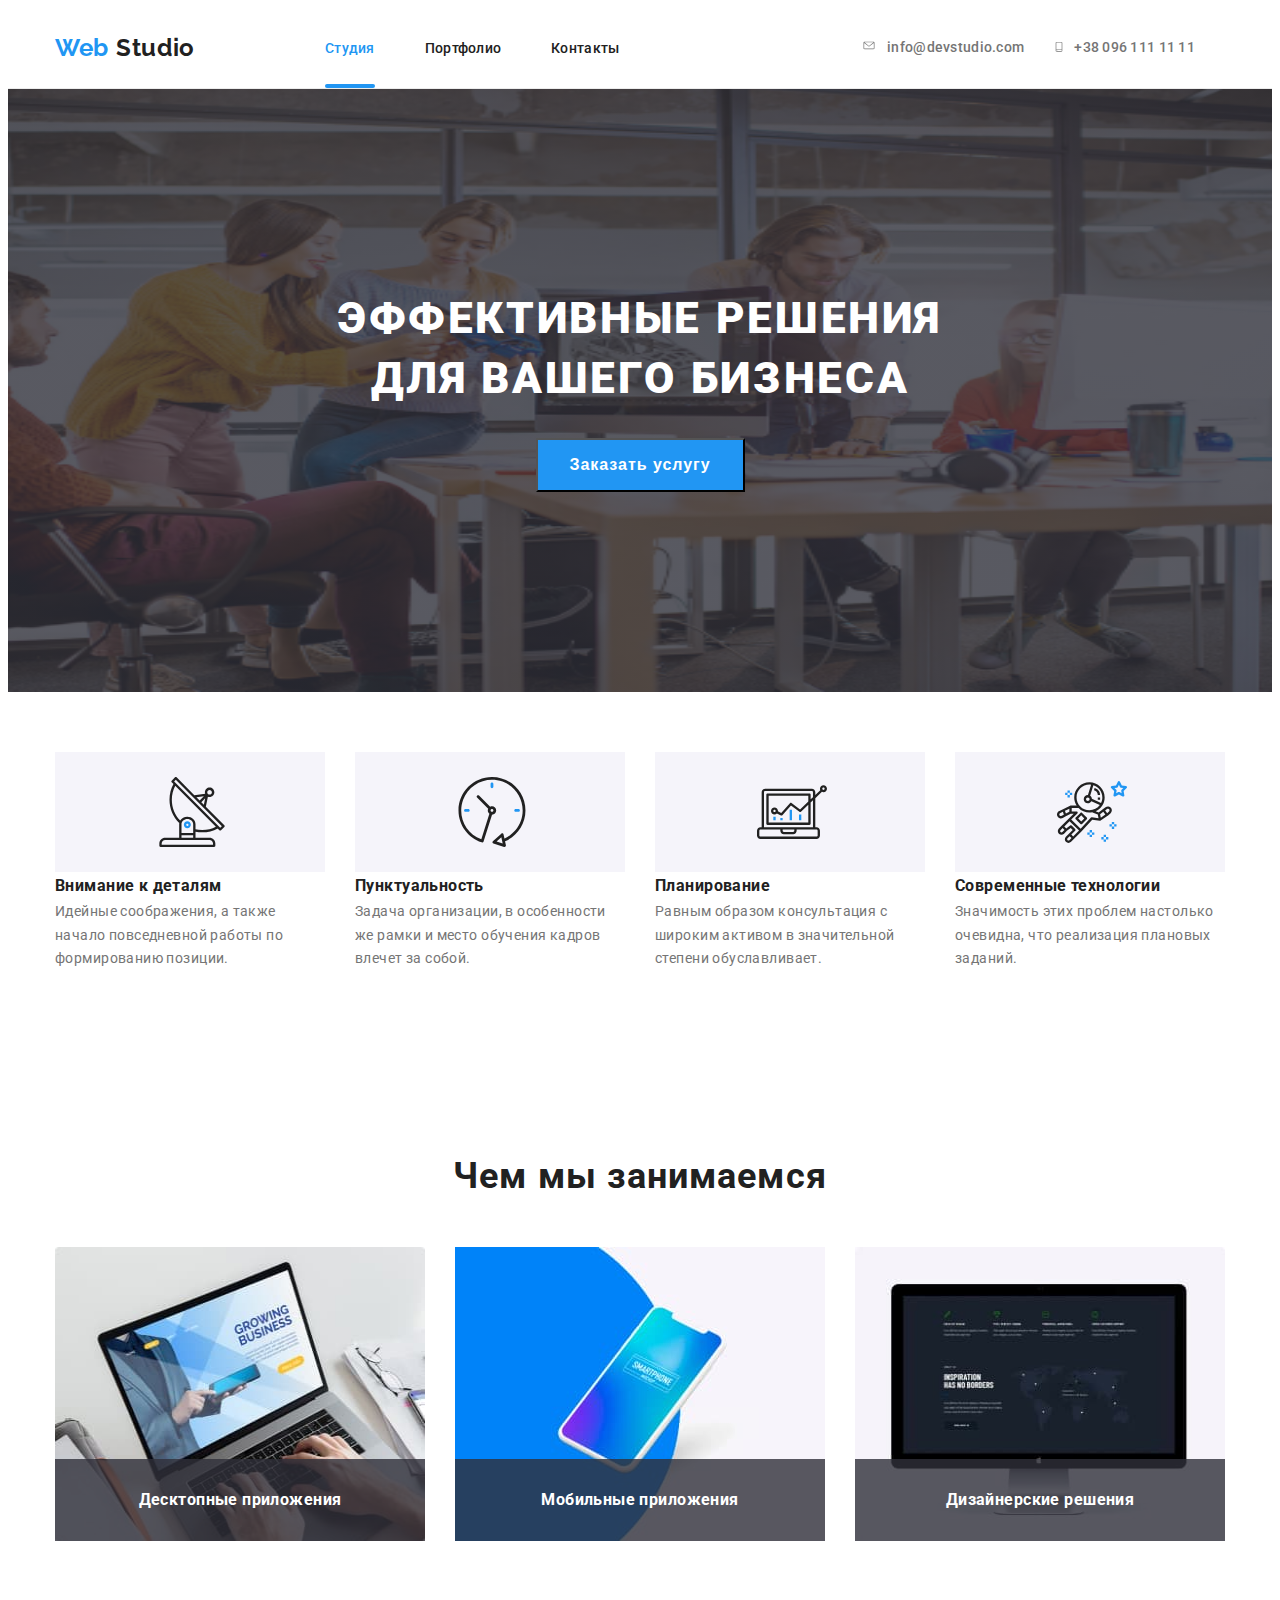
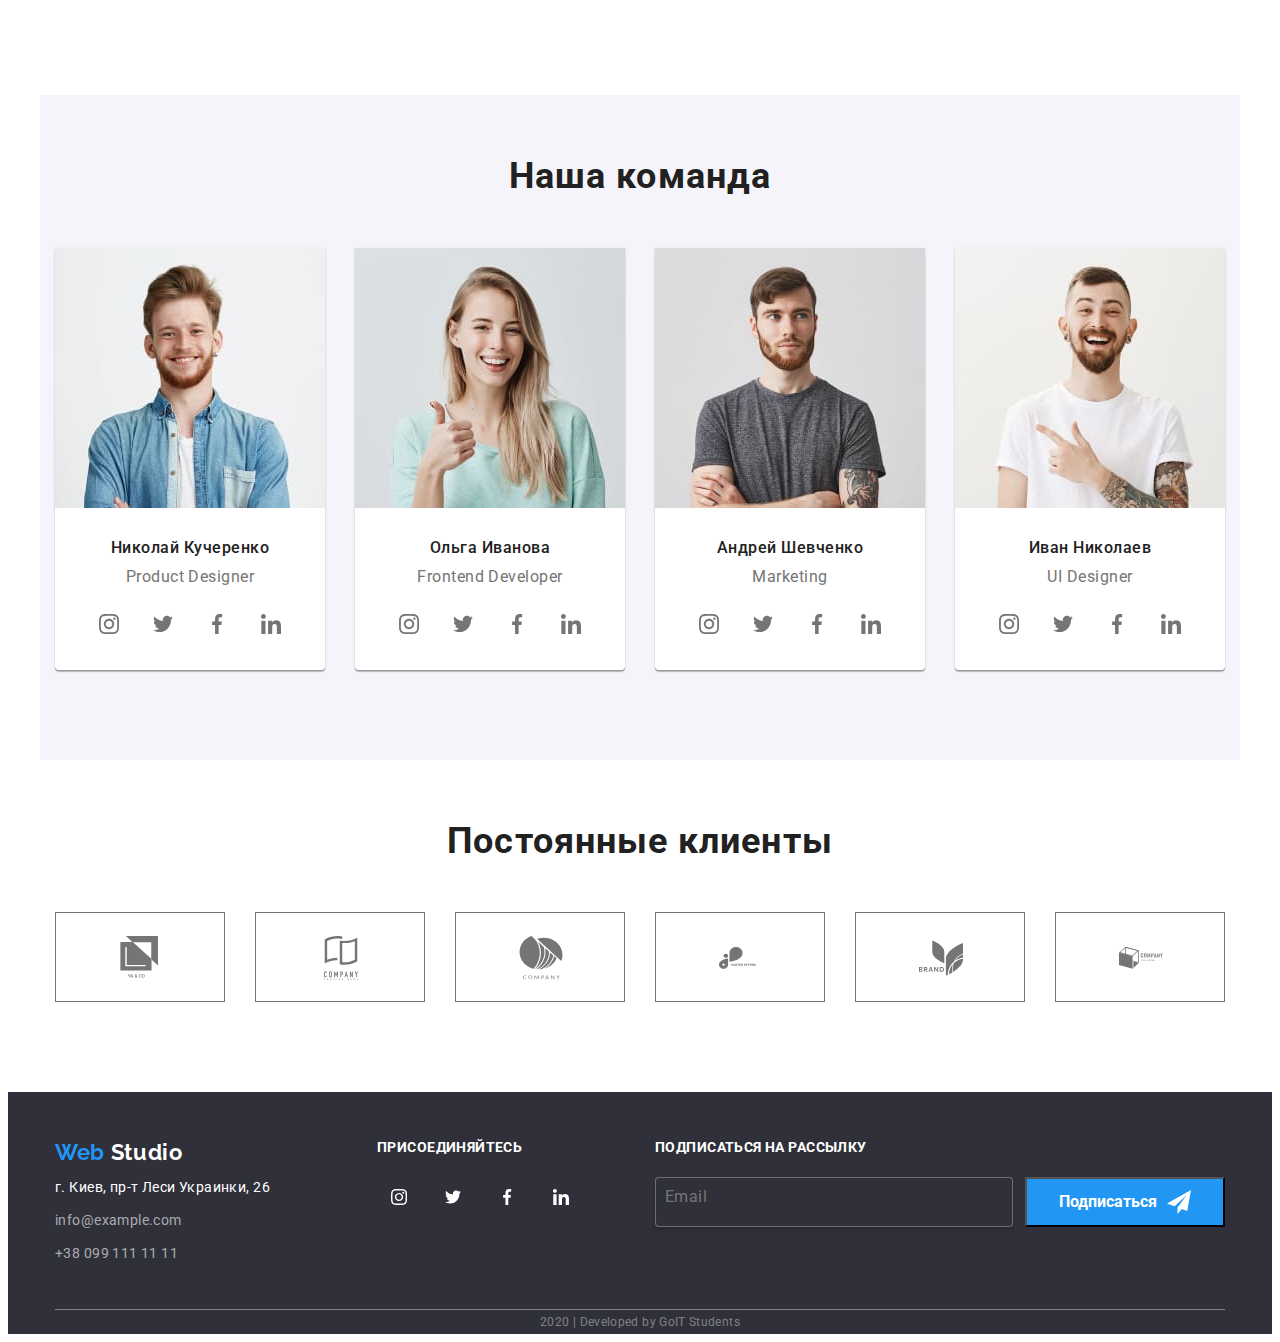
==== commit 3783f6e2: "Add files via upload" ====
--- a/index.html
+++ b/index.html
@@ -56,8 +56,8 @@
       <!--Герой-->
       <section class="hero" >
         <h1 class="hero-haed">
-          эффективные решения <br />
-          для вашего бизнеса
+          эффективные решения <br/>
+          для вашего бизнеса         
         </h1>
         <button  class="hero-link" data-modal-open>Заказать услугу</button>
        </section>
@@ -209,12 +209,16 @@
            <h2>Наша команда</h2>
            <ul class="team-list">
              <li class="team-item">
-            <img
-              srcset=". /images/stuff/john.jpg1x, ./images/stuff/john@2x.jpg 2x"
+             <picture>
+               <source srcset="./images/stuff/john450.jpg 1x, ./images/stuff/john450@2x.jpg 2x" media="(max-width:768px)">
+                             
+            <img
+              srcset="./images/stuff/john.jpg 1x, ./images/stuff/john@2x.jpg 2x"
               src="./images/stuff/john.jpg"
               alt="Николай Кучеренко"
               class="tmitem-img"
             />
+           </picture>
             <h3>Николай Кучеренко</h3>
             <p>Product Designer</p>
             <ul class="tmlink-list">
@@ -246,12 +250,15 @@
             </ul>
              </li>
              <li class="team-item">
+               <picture>
+                 <source srcset="./images/stuff/marta450.jpg 1x, ./images/stuff/marta450@2x.jpg 2x" media="(max-width:768px)">
             <img
             srcset="./images/stuff/marta.jpg 1x, ./images/stuff/marta@2x.jpg 2x"
               src="./images/stuff/marta.jpg"
               alt="Ольга Иванова"
               class="tmitem-img"
             />
+            </picture>
             <h3>Ольга Иванова</h3>
             <p>Frontend Developer</p>
             <ul class="tmlink-list">
@@ -283,6 +290,8 @@
             </ul>
              </li>
              <li class="team-item">
+               <picture>
+                <source srcset="./images/stuff/robert450.jpg 1x, ./images/stuff/robert450@2x.jpg 2x" media="(max-width:768px)">
             <img
             srcset="./images/stuff/robert.jpg 1x, ./images/stuff/robert@2x.jpg 2x"
               src="./images/stuff/robert.jpg"
@@ -290,6 +299,7 @@
               
               class="tmitem-img"
             />
+            </picture>
             <h3>Андрей Шевченко</h3>
             <p>Marketing</p>
             <ul class="tmlink-list">
@@ -321,6 +331,8 @@
             </ul>
              </li>
              <li class="team-item">
+               <picture>
+                <source srcset="./images/stuff/martin450.jpg 1x, ./images/stuff/martin450@2x.jpg 2x" media="(max-width:768px)">
             <img
               srcset="./images/stuff/martin.jpg 1x, ./images/stuff/martin@2x.jpg 2x"
               src="./images/stuff/martin.jpg"
@@ -328,6 +340,7 @@
               
               class="tmitem-img" 
             />
+            </picture>
             <h3>Иван Николаев</h3>
             <p>UI Designer</p>
             <ul class="tmlink-list">
--- a/css/main.min.css
+++ b/css/main.min.css
@@ -1,2 +1,2 @@
-html{-webkit-box-sizing:border-box;box-sizing:border-box}*,*::before,*::after{-webkit-box-sizing:inherit;box-sizing:inherit}body{font-family:Roboto, sans-serif;font-style:normal;font-size:14px;line-height:1.71;letter-spacing:0.03em;color:#757575;background-color:#fff}h1,h2,h3,h4,h5,h6{margin:0;padding:0;color:#212121}p{margin:0}a{display:block;margin:0;padding:0;text-decoration:none}ul{margin:0;padding:0;list-style:none}img{display:block;margin:0;padding:0}.contener{padding-right:15px;padding-left:15px;margin-left:auto;margin-right:auto}@media screen and (min-width: 480px){.contener{width:480px}}@media screen and (min-width: 768px){.contener{width:768px}}@media screen and (min-width: 1200px){.contener{width:1200px}}.header{position:relative;color:#212121;border-bottom:1px solid #ECECEC}.hinfo__envelope{width:16px;height:11px;margin-right:10px;-webkit-transition:fill 250ms cubic-bezier(0.4, 0, 0.2, 1);transition:fill 250ms cubic-bezier(0.4, 0, 0.2, 1);fill:#757575}.hinfo-link:hover .hinfo__envelope{fill:#2196f3}.hinfo-link:focus .hinfo__envelope{fill:#2196f3}.hinfo__smartphone{width:10px;height:14px;margin-right:10px;-webkit-transition:fill 250ms cubic-bezier(0.4, 0, 0.2, 1);transition:fill 250ms cubic-bezier(0.4, 0, 0.2, 1);fill:#757575}.hinfo-link:hover .hinfo__smartphone{fill:#2196f3}.hinfo-link:focus .hinfo__smartphone{fill:#2196f3}.header-logo{margin-right:85px;font-family:Raleway;font-style:normal;font-weight:700;font-size:26px;line-height:1.19;letter-spacing:0.03em;color:#212121}.header .logo{color:#2196f3}.header-flex{display:-webkit-box;display:-ms-flexbox;display:flex;-webkit-box-align:center;-ms-flex-align:center;align-items:center}@media screen and (min-width: 768px){.header-list{display:-webkit-box;display:-ms-flexbox;display:flex;-webkit-box-align:center;-ms-flex-align:center;align-items:center}}@media screen and (min-width: 1200px){.header-address{display:-webkit-box;display:-ms-flexbox;display:flex;-webkit-box-align:center;-ms-flex-align:center;align-items:center}}@media screen and (min-width: 1200px){.header-nav{display:-webkit-box;display:-ms-flexbox;display:flex;-webkit-box-pack:justify;-ms-flex-pack:justify;justify-content:space-between;width:900px}}@media screen and (min-width: 480px){.haeder-item{text-align:center}}@media screen and (min-width: 768px){.haeder-item:not(:last-child){margin-right:50px}}.haeder-link{display:inline-block;font-family:Roboto;font-style:normal;font-weight:500;font-size:14px;line-height:16px;letter-spacing:0.02em;-webkit-transition:color 250ms cubic-bezier(0.4, 0, 0.2, 1);transition:color 250ms cubic-bezier(0.4, 0, 0.2, 1);color:#212121}@media screen and (min-width: 480px){.haeder-link{padding:0;padding-bottom:8px;margin-bottom:40px}}@media screen and (min-width: 768px){.haeder-link{padding-top:32px;padding-bottom:32px;margin-bottom:0}}.haeder-link:hover,.haeder-link:focus{color:#2196f3}.haeder-item:last-child{margin-right:0}@media screen and (min-width: 480px){.haeder-info{display:-webkit-box;display:-ms-flexbox;display:flex;-webkit-box-orient:vertical;-webkit-box-direction:normal;-ms-flex-direction:column;flex-direction:column;-webkit-box-align:center;-ms-flex-align:center;align-items:center}.haeder-info:not(:last-child){margin-bottom:16px}}@media screen and (min-width: 768px){.haeder-info{display:-webkit-box;display:-ms-flexbox;display:flex;-webkit-box-orient:vertical;-webkit-box-direction:normal;-ms-flex-direction:column;flex-direction:column;-webkit-box-align:start;-ms-flex-align:start;align-items:flex-start}}@media screen and (min-width: 1200px){.haeder-info{display:-webkit-box;display:-ms-flexbox;display:flex;-webkit-box-orient:horizontal;-webkit-box-direction:normal;-ms-flex-direction:row;flex-direction:row;-webkit-box-align:center;-ms-flex-align:center;align-items:center}.haeder-info:not(:last-child){margin-right:30px;margin-bottom:0px}}.hlink-img{margin-right:10px}.hinfo-link{display:-webkit-box;display:-ms-flexbox;display:flex;font-family:Roboto;font-style:normal;font-weight:500;font-size:14px;line-height:1.14;letter-spacing:0.02em;-webkit-transition:color 250ms cubic-bezier(0.4, 0, 0.2, 1);transition:color 250ms cubic-bezier(0.4, 0, 0.2, 1);color:#757575}.hinfo-link:hover,.hinfo-link:focus{color:#2196f3}.haeder-info:last-child{margin-right:0}.active{position:relative;color:#2196f3}.active::after{position:absolute;bottom:0;left:0;content:'';display:block;width:100%;height:4px;border-radius:2px;background:#2196f3}.button__hmenu{display:block;margin-left:165px;width:40px;height:40px;padding:0;border:none;background-color:transparent}.button__hmenu .cross{display:none}.button__hmenu.is-open .cross{display:block}.button__hmenu.is-open .menu{display:none}@media screen and (min-width: 768px){.button__hmenu{display:none}}@media screen and (min-width: 480px){.head__menu{display:none;position:absolute;top:100%;left:0;width:100%;padding-bottom:60px;background-color:#fff}}@media screen and (min-width: 768px){.head__menu{position:static;padding-bottom:0;display:-webkit-box;display:-ms-flexbox;display:flex;-webkit-box-pack:justify;-ms-flex-pack:justify;justify-content:space-between;-webkit-box-align:center;-ms-flex-align:center;align-items:center;width:500px}}@media screen and (min-width: 1200px){.head__menu{position:static;display:-webkit-box;display:-ms-flexbox;display:flex;-webkit-box-pack:justify;-ms-flex-pack:justify;justify-content:space-between;-webkit-box-align:center;-ms-flex-align:center;align-items:center;position:static;width:870px}}.head__menu.is-open{display:block}.footer{color:#fff;background-color:#2f303a}@media screen and (min-width: 768px){.footer-flex{display:-webkit-box;display:-ms-flexbox;display:flex;-ms-flex-wrap:wrap;flex-wrap:wrap}}@media screen and (min-width: 1200px){.footer-flex{display:-webkit-box;display:-ms-flexbox;display:flex;-webkit-box-pack:justify;-ms-flex-pack:justify;justify-content:space-between}}@media screen and (min-width: 768px){.coordinat{width:50%}}@media screen and (min-width: 1200px){.coordinat{width:250px}}.Picture-visibl{display:none}.footer-padding{padding-top:48px;padding-bottom:28px}.footer-h{font-weight:700;font-size:14px;line-height:1.14;letter-spacing:0.03em;text-transform:uppercase;color:#fff}.footer-logo{margin-bottom:10px;display:inline-block;font-family:Raleway;font-style:normal;font-weight:700;font-size:22px;line-height:1.18;letter-spacing:0.03em;color:#fff;text-align:center}@media screen and (min-width: 480px){.footer-logo{margin-left:163px}}@media screen and (min-width: 768px){.footer-logo{margin-left:115px}}@media screen and (min-width: 1200px){.footer-logo{margin-left:0}}.logo{color:#2196f3}.footer-addres{margin-top:0;margin-bottom:9px;font-family:Roboto;font-style:normal;font-weight:normal;font-size:14px;line-height:1.71;letter-spacing:0.03em}@media screen and (min-width: 480px){.footer-addres{text-align:center}}@media screen and (min-width: 768px){.footer-addres{text-align:left;margin-left:76px}}@media screen and (min-width: 1200px){.footer-addres{margin-left:0}}@media screen and (max-width: 767px){.faddress-list{margin-bottom:60px}}@media screen and (min-width: 1200px){.faddress-list{margin-bottom:0}}.faddress-item{margin-bottom:9px}.faddress-item:last-child{margin-bottom:0}.footer-info{padding:0;margin:0;font-style:normal;font-weight:normal;font-size:14px;line-height:1.71;letter-spacing:0.03em;color:rgba(255,255,255,0.6)}@media screen and (min-width: 480px){.footer-info{text-align:center}}@media screen and (min-width: 768px){.footer-info{text-align:left;margin-left:115px}}@media screen and (min-width: 1200px){.footer-info{margin-left:0}}.flink{margin-bottom:21px}@media screen and (min-width: 480px){.flink{text-align:center}}@media screen and (min-width: 1200px){.flink{text-align:left;margin-left:0}}.flink-list{display:-webkit-box;display:-ms-flexbox;display:flex;-webkit-box-pack:center;-ms-flex-pack:center;justify-content:center}@media screen and (min-width: 480px){.flink-list{margin-bottom:60px}}@media screen and (min-width: 768px){.flink-list{margin-left:100px}}@media screen and (min-width: 1200px){.flink-list{margin-left:0}}.footer-link:not(:last-child){margin-right:10px}@media screen and (min-width: 768px){.prisoed{margin-left:120px}}@media screen and (min-width: 1200px){.prisoed{margin-left:0}}@media screen and (min-width: 768px){.podpiska{margin-left:180px}}@media screen and (min-width: 1200px){.podpiska{margin-left:0}}.flink-link{width:44px;height:44px;border-radius:50%}.flink-link:hover,.flink-link:focus{background-color:#2196f3}.footer__svg{width:20px;height:20px;margin-top:12px;margin-left:12px}.footer-copy{margin-top:0;font-weight:normal;font-size:12px;line-height:2;text-align:center;letter-spacing:0.03em;border-top:1px solid rgba(255,255,255,0.4);color:rgba(255,255,255,0.4)}.footer__svg{width:20px;height:16px}.fform__div{position:relative}@media screen and (min-width: 1200px){.fform__div{display:-webkit-box;display:-ms-flexbox;display:flex}}.footer__input{width:450px;height:50px;margin-bottom:20px;font-family:Roboto;font-style:normal;font-weight:normal;font-size:16px;line-height:20px;color:#fff;background-color:#2f303a;border:1px solid rgba(255,255,255,0.3);-webkit-box-shadow:0px 4px 4px rgba(0,0,0,0.15);box-shadow:0px 4px 4px rgba(0,0,0,0.15);border-radius:4px}@media screen and (min-width: 768px){.footer__input{margin-left:150px}}@media screen and (min-width: 1200px){.footer__input{width:358px;margin-right:12px;margin-left:0}}.fform__span{position:absolute;top:10px;left:155px;font-family:Roboto;font-style:normal;font-weight:normal;font-size:16px;line-height:20px;color:#757575}.footer__input:focus+.fform__span{top:-20px}.footer__input:not(:placeholder-shown)+.fform__span{top:-20px}@media screen and (min-width: 1200px){.fform__span{left:10px}}.footer__button{width:200px;height:50px;font-family:Roboto;font-style:normal;font-weight:bold;font-size:16px;line-height:30px;display:-webkit-box;display:-ms-flexbox;display:flex;-webkit-box-align:center;-ms-flex-align:center;align-items:center;-webkit-box-pack:center;-ms-flex-pack:center;justify-content:center;text-align:center;color:#fff;background-color:#2196f3}@media screen and (min-width: 480px){.footer__button{margin-left:140px}}@media screen and (min-width: 768px){.footer__button{margin-left:270px}}@media screen and (min-width: 1200px){.footer__button{margin-left:0}}.footer__button:after{content:'';width:24px;height:24px;display:block;margin-left:10px;background-image:url(../images/logo/footerSend.svg)}.hero{width:1600;padding-top:200px;text-align:center;background-image:-webkit-gradient(linear, left top, right top, from(rgba(47,48,58,0.8)), to(rgba(47,48,58,0.8))),url(../images/header.jpg);background-image:linear-gradient(to right, rgba(47,48,58,0.8), rgba(47,48,58,0.8)),url(../images/header.jpg);background-size:100% 100%}@media screen and (min-device-pixel-ratio: 2), screen and (-webkit-min-device-pixel-ratio: 2), screen and (min-resolution: 192dpi), screen and (min-resolution: 2dppx){.hero .hero{background-image:-webkit-gradient(linear, left top, right top, from(rgba(47,48,58,0.8)), to(rgba(47,48,58,0.8))),url(../images/header@2x.jpg);background-image:linear-gradient(to right, rgba(47,48,58,0.8), rgba(47,48,58,0.8)),url(../images/header@2x.jpg)}}.hero-haed{margin-bottom:33px;font-weight:900;font-size:44px;line-height:1.36;text-align:center;text-transform:uppercase;letter-spacing:0.06em;color:#fff}.hero-link{padding-top:10px;padding-right:32px;padding-bottom:10px;padding-left:32px;margin-bottom:200px;display:inline-block;font-weight:bold;font-size:16px;line-height:1.87;letter-spacing:0.06em;text-align:center;color:#fff;background-color:#2196f3}.hero__backdrop{width:100%;height:1024px;background:rgba(0,0,0,0.2);padding-top:221px;position:absolute;top:0;left:0}.is-hidden{opacity:0;pointer-events:none}.hero__modal{position:absolute;top:50%;left:50%;-webkit-transform:translate(-50%, -50%);transform:translate(-50%, -50%);height:601px;padding:40px;margin-left:auto;margin-right:auto;background:#fff}@media screen and (min-width: 480px){.hero__modal{width:450px}}@media screen and (min-width: 1200px){.hero__modal{width:528px}}.hero__title{margin-bottom:30px}.form__fild{position:relative;border-radius:4px;margin-bottom:28px}.hero__label{display:inline-block;font-family:Roboto;font-style:normal;font-weight:normal;font-size:14px;line-height:16px;letter-spacing:0.01em;color:#757575}.hero__input{height:40px;padding-top:12px;padding-bottom:12px;padding-left:42px;border:1px solid #757575}.hero__input:focus+.hero__span{-webkit-transform:translateY(-40px);transform:translateY(-40px);left:10px;color:#2196f3}.hero__input:focus ~ .hero__svg{fill:#2196f3}.hero__input:not(:placeholder-shown)+.hero__span{-webkit-transform:translateY(-40px);transform:translateY(-40px);left:10px;color:#757575}@media screen and (min-width: 480px){.hero__input{width:370px}}@media screen and (min-width: 1200px){.hero__input{width:448px}}.hero__span{position:absolute;top:50%;left:42px;-webkit-transform:translateY(-50%);transform:translateY(-50%);-webkit-transition:-webkit-transform 250ms cubic-bezier(0.4, 0, 0.2, 1);transition:-webkit-transform 250ms cubic-bezier(0.4, 0, 0.2, 1);transition:transform 250ms cubic-bezier(0.4, 0, 0.2, 1);transition:transform 250ms cubic-bezier(0.4, 0, 0.2, 1), -webkit-transform 250ms cubic-bezier(0.4, 0, 0.2, 1)}.hero__svg{width:18px;height:18px;position:absolute;top:50%;left:19px;-webkit-transform:translateY(-50%);transform:translateY(-50%);-webkit-transition:fill 250ms cubic-bezier(0.4, 0, 0.2, 1);transition:fill 250ms cubic-bezier(0.4, 0, 0.2, 1)}.hero__input--height{height:120px}.hero__checkbox{width:1px;height:1px;overflow:hidden}.hero__checkboxlabel{font-family:Roboto;font-style:normal;font-weight:normal;font-size:12px;line-height:1.17}@media screen and (min-width: 1200px){.hero__checkboxlabel{display:-webkit-box;display:-ms-flexbox;display:flex;-webkit-box-align:center;-ms-flex-align:center;align-items:center}}.hero__checkboxspan{display:inline-block;width:16px;height:15px;margin-right:8px;border:2px solid #212121;border-radius:4px}.hero__checkbox:checked+.hero__checkboxspan{border-color:#2196f3;background-color:#2196f3;background-image:url(../images/logo/checkbocks.svg);background-size:contain;background-origin:border-box}.hero__chlink{display:inline;text-decoration:underline;color:#2196f3}.hero__button{width:200px;height:50px;margin-left:auto;margin-right:auto;color:#fff;background-color:#2196f3;-webkit-box-shadow:0px 4px 4px rgba(0,0,0,0.15);box-shadow:0px 4px 4px rgba(0,0,0,0.15);border-radius:4px}@media screen and (min-width: 1200px){.hero__button{margin-left:125px}}.hero__close{width:30px;height:30px;position:absolute;top:-10px;right:-10px;background-image:url(../images/logo/cross.svg);background-repeat:no-repeat;background-position:center;border-radius:50%}.hero__textarea{height:120px;border:1px solid #757575}@media screen and (min-width: 480px){.hero__textarea{width:370px}}@media screen and (min-width: 1200px){.hero__textarea{width:448px}}.hero__span--top{-webkit-transition:-webkit-transform 250ms cubic-bezier(0.4, 0, 0.2, 1);transition:-webkit-transform 250ms cubic-bezier(0.4, 0, 0.2, 1);transition:transform 250ms cubic-bezier(0.4, 0, 0.2, 1);transition:transform 250ms cubic-bezier(0.4, 0, 0.2, 1), -webkit-transform 250ms cubic-bezier(0.4, 0, 0.2, 1);top:22px}.hero__textarea:focus+.hero__span{-webkit-transform:translateY(-40px);transform:translateY(-40px);left:10px;color:#2196f3}.hero__textarea:not(:placeholder-shown)+.hero__span{-webkit-transform:translateY(-40px);transform:translateY(-40px);left:10px;color:#757575}.about-list{margin-bottom:60px}@media screen and (min-width: 768px){.about-list{display:-webkit-box;display:-ms-flexbox;display:flex;-ms-flex-wrap:wrap;flex-wrap:wrap}}@media screen and (min-width: 1200px){.about-list{padding-bottom:94px}}@media screen and (min-width: 480px){.about-item{width:450px}.about-item:not(:last-child){margin-bottom:30px}}@media screen and (min-width: 768px){.about-item{width:354px}.about-item:nth-child(2n+1){margin-right:30px}.about-item:nth-child(2n+2){margin-right:0px}}@media screen and (min-width: 1200px){.about-item{width:270px}.about-item:not(:last-child){margin-right:30px}}.about__font{height:120px;background-color:#f5f4fa}.about__svg{width:70px;height:70px;margin-top:25px}@media screen and (min-width: 480px){.about__svg{margin-left:192px}}@media screen and (min-width: 768px){.about__svg{margin-left:142px}}@media screen and (min-width: 1200px){.about__svg{margin-left:102px}}.about h2{display:none;margin-bottom:50px;font-family:Roboto;font-style:normal;font-weight:bold;font-size:36px;line-height:1.17;text-align:center;letter-spacing:0.03em}@media screen and (min-width: 1200px){.about h2{display:block}}.about-lsdo{display:none;padding-bottom:94px}@media screen and (min-width: 1200px){.about-lsdo{display:-webkit-box;display:-ms-flexbox;display:flex;-webkit-box-align:center;-ms-flex-align:center;align-items:center}}.about-do{position:relative}.about-do:not(:last-child){margin-right:30px}.about-do h3{position:absolute;bottom:0;display:block;width:370px;padding-top:27px;padding-bottom:27px;text-align:center;color:#fff;background-color:rgba(47,48,58,0.8)}.bgteam{background-color:#f5f4fa}.padding{padding-top:60px;padding-bottom:60px}@media screen and (min-width: 768px){.team-list{display:-webkit-box;display:-ms-flexbox;display:flex;-ms-flex-wrap:wrap;flex-wrap:wrap}}.team h2{margin-bottom:50px;font-weight:700;font-size:36px;line-height:1.17;text-align:center;letter-spacing:0.03em}.team-item{padding-bottom:24px;margin-bottom:30px;background-color:#fff;-webkit-box-shadow:0px 2px 1px rgba(0,0,0,0.2),0px 1px 1px rgba(0,0,0,0.14),0px 1px 3px rgba(0,0,0,0.12);box-shadow:0px 2px 1px rgba(0,0,0,0.2),0px 1px 1px rgba(0,0,0,0.14),0px 1px 3px rgba(0,0,0,0.12);border-radius:0px 0px 4px 4px}.team-item h3{margin-bottom:10px;font-weight:500;font-size:16px;line-height:1.19;text-align:center;letter-spacing:0.03em}.team-item p{margin-top:0;margin-bottom:16px;font-family:Roboto;font-style:normal;font-weight:normal;font-size:16px;line-height:1.19;text-align:center;letter-spacing:0.03em}@media screen and (min-width: 480px){.team-item{width:450px}}@media screen and (min-width: 768px){.team-item{width:354px}.team-item:nth-child(2n+1){margin-right:30px}.team-item:nth-child(2n+2){margin-right:0px}}@media screen and (min-width: 1200px){.team-item{width:270px}.team-item:not(:last-child){margin-right:30px}}.tmitem-img{margin-bottom:30px}@media screen and (min-width: 480px){.tmitem-img{width:450px}}@media screen and (min-width: 768px){.tmitem-img{width:354px}}@media screen and (min-width: 1200px){.tmitem-img{width:270px}}.tmlink-list{display:-webkit-box;display:-ms-flexbox;display:flex;-webkit-box-pack:center;-ms-flex-pack:center;justify-content:center;-webkit-box-align:center;-ms-flex-align:center;align-items:center}.tmlink-item:not(:last-child){margin-right:10px}.tmlink-link{width:44px;height:44px;border-radius:50%}.tmlink-link:hover,.tmlink-link:focus{background-color:#2196f3}.tmlink-link:hover,.tmlink-link:focus .team__svg{fill:#fff}.team__svg{width:20px;height:20px;margin-top:12px;margin-left:12px;fill:#757575}.client h2{margin-bottom:50px;font-weight:700;font-size:36px;line-height:1.17;text-align:center;letter-spacing:0.03em}.client-list{display:-webkit-box;display:-ms-flexbox;display:flex;-ms-flex-wrap:wrap;flex-wrap:wrap}.client-item{width:210px;height:90px;border:1px solid #757575}.client-item:hover,.client-item:focus{border:1px solid #2196f3}@media screen and (min-width: 480px){.client-item:not(:nth-child(2n)){margin-right:30px}.client-item:not(:nth-last-child(-n+2)){margin-bottom:30px}}@media screen and (min-width: 768px){.client-item{width:226px;margin-right:30px}.client-item:nth-child(3n){margin-right:0px}.client-item:not(:nth-last-child(-n+3)){margin-bottom:30px}}@media screen and (min-width: 1200px){.client-item{width:170px}.client-item:not(:last-child){margin-right:30px}}.client__link{width:210px;height:90px}.client__link:hover .client__svg{fill:#2196f3}.client__link:focus .client__svg{fill:#2196f3}.client__svg{width:44px;height:50px;margin-top:20px;margin-left:83px;fill:#757575}@media screen and (min-width: 1200px){.client__svg{margin-left:63px}}
+html{-webkit-box-sizing:border-box;box-sizing:border-box}*,*::before,*::after{-webkit-box-sizing:inherit;box-sizing:inherit}body{font-family:Roboto, sans-serif;font-style:normal;font-size:14px;line-height:1.71;letter-spacing:0.03em;color:#757575;background-color:#fff}h1,h2,h3,h4,h5,h6{margin:0;padding:0;color:#212121}p{margin:0}a{display:block;margin:0;padding:0;text-decoration:none}ul{margin:0;padding:0;list-style:none}img{display:block;margin:0;padding:0}.contener{padding-right:15px;padding-left:15px;margin-left:auto;margin-right:auto}@media screen and (min-width: 480px){.contener{width:480px}}@media screen and (min-width: 768px){.contener{width:768px}}@media screen and (min-width: 1200px){.contener{width:1200px}}.header{position:relative;color:#212121;border-bottom:1px solid #ECECEC}.hinfo__envelope{width:16px;height:11px;margin-right:10px;-webkit-transition:fill 250ms cubic-bezier(0.4, 0, 0.2, 1);transition:fill 250ms cubic-bezier(0.4, 0, 0.2, 1);fill:#757575}.hinfo-link:hover .hinfo__envelope{fill:#2196f3}.hinfo-link:focus .hinfo__envelope{fill:#2196f3}.hinfo__smartphone{width:10px;height:14px;margin-right:10px;-webkit-transition:fill 250ms cubic-bezier(0.4, 0, 0.2, 1);transition:fill 250ms cubic-bezier(0.4, 0, 0.2, 1);fill:#757575}.hinfo-link:hover .hinfo__smartphone{fill:#2196f3}.hinfo-link:focus .hinfo__smartphone{fill:#2196f3}.header-logo{padding-top:16px;padding-bottom:16px;font-family:Raleway;font-style:normal;font-weight:700;font-size:24px;line-height:1.17;letter-spacing:0.03em;color:#212121}@media screen and (max-width: 480){.header-logo{margin-right:0;width:300px}}@media screen and (min-width: 480){.header-logo{margin-right:85px;padding-top:16px;padding-bottom:16px;font-family:Raleway;font-style:normal;font-weight:700;font-size:24px;line-height:1.17;letter-spacing:0.03em;color:#212121}}.header .logo{color:#2196f3}.header-flex{display:-webkit-box;display:-ms-flexbox;display:flex;-webkit-box-align:center;-ms-flex-align:center;align-items:center}@media screen and (max-width: 480px){.header-flex{display:-webkit-box;display:-ms-flexbox;display:flex;-webkit-box-pack:justify;-ms-flex-pack:justify;justify-content:space-between}}@media screen and (min-width: 480px){.header-flex{display:-webkit-box;display:-ms-flexbox;display:flex;-webkit-box-pack:justify;-ms-flex-pack:justify;justify-content:space-between}}.header-list{text-align:center}@media screen and (min-width: 768px){.header-list{display:-webkit-box;display:-ms-flexbox;display:flex;-webkit-box-align:center;-ms-flex-align:center;align-items:center}}@media screen and (min-width: 1200px){.header-address{display:-webkit-box;display:-ms-flexbox;display:flex;-webkit-box-align:center;-ms-flex-align:center;align-items:center}}@media screen and (min-width: 1200px){.header-nav{display:-webkit-box;display:-ms-flexbox;display:flex;-webkit-box-pack:justify;-ms-flex-pack:justify;justify-content:space-between;width:900px}}.haeder-item{margin-bottom:40px}@media screen and (min-width: 480px){.haeder-item{text-align:center;margin-bottom:0}}@media screen and (min-width: 768px){.haeder-item:not(:last-child){margin-right:50px}}.haeder-link{display:inline-block;font-family:Roboto;font-style:normal;font-weight:500;font-size:14px;line-height:16px;letter-spacing:0.02em;-webkit-transition:color 250ms cubic-bezier(0.4, 0, 0.2, 1);transition:color 250ms cubic-bezier(0.4, 0, 0.2, 1);color:#212121}@media screen and (max-width: 480px){.haeder-link{padding-bottom:8px}}@media screen and (min-width: 480px){.haeder-link{padding:0;padding-bottom:8px;margin-bottom:40px}}@media screen and (min-width: 768px){.haeder-link{padding-top:32px;padding-bottom:32px;margin-bottom:0}}.haeder-link:hover,.haeder-link:focus{color:#2196f3}.haeder-item:last-child{margin-right:0}.haeder-info{display:-webkit-box;display:-ms-flexbox;display:flex;-webkit-box-orient:vertical;-webkit-box-direction:normal;-ms-flex-direction:column;flex-direction:column;-webkit-box-align:center;-ms-flex-align:center;align-items:center}.haeder-info:not(:last-child){margin-bottom:16px}@media screen and (min-width: 480px){.haeder-info{display:-webkit-box;display:-ms-flexbox;display:flex;-webkit-box-orient:vertical;-webkit-box-direction:normal;-ms-flex-direction:column;flex-direction:column;-webkit-box-align:center;-ms-flex-align:center;align-items:center}.haeder-info:not(:last-child){margin-bottom:16px}}@media screen and (min-width: 768px){.haeder-info{display:-webkit-box;display:-ms-flexbox;display:flex;-webkit-box-orient:vertical;-webkit-box-direction:normal;-ms-flex-direction:column;flex-direction:column;-webkit-box-align:start;-ms-flex-align:start;align-items:flex-start}}@media screen and (min-width: 1200px){.haeder-info{display:-webkit-box;display:-ms-flexbox;display:flex;-webkit-box-orient:horizontal;-webkit-box-direction:normal;-ms-flex-direction:row;flex-direction:row;-webkit-box-align:center;-ms-flex-align:center;align-items:center}.haeder-info:not(:last-child){margin-right:30px;margin-bottom:0px}}.hlink-img{margin-right:10px}.hinfo-link{display:-webkit-box;display:-ms-flexbox;display:flex;font-family:Roboto;font-style:normal;font-weight:500;font-size:14px;line-height:1.14;letter-spacing:0.02em;-webkit-transition:color 250ms cubic-bezier(0.4, 0, 0.2, 1);transition:color 250ms cubic-bezier(0.4, 0, 0.2, 1);color:#757575}.hinfo-link:hover,.hinfo-link:focus{color:#2196f3}.haeder-info:last-child{margin-right:0}.active{position:relative;color:#2196f3}.active::after{position:absolute;bottom:0;left:0;content:'';display:block;width:100%;height:4px;border-radius:2px;background:#2196f3}.button__hmenu{display:block;width:40px;height:40px;padding:0;border:none;background-color:transparent}.button__hmenu .cross{display:none}.button__hmenu.is-open .cross{display:block}.button__hmenu.is-open .menu{display:none}@media screen and (min-width: 768px){.button__hmenu{display:none}}.head__menu{display:none;display:none;position:absolute;top:100%;left:0;width:100%;padding-bottom:60px;background-color:#fff}@media screen and (max-width: 480){.head__menu{width:300px}}@media screen and (min-width: 480px){.head__menu{display:none;position:absolute;top:100%;left:0;width:100%;padding-bottom:60px;background-color:#fff}}@media screen and (min-width: 768px){.head__menu{position:static;padding-bottom:0;display:-webkit-box;display:-ms-flexbox;display:flex;-webkit-box-pack:justify;-ms-flex-pack:justify;justify-content:space-between;-webkit-box-align:center;-ms-flex-align:center;align-items:center;width:500px}}@media screen and (min-width: 1200px){.head__menu{position:static;display:-webkit-box;display:-ms-flexbox;display:flex;-webkit-box-pack:justify;-ms-flex-pack:justify;justify-content:space-between;-webkit-box-align:center;-ms-flex-align:center;align-items:center;position:static;width:870px}}.head__menu.is-open{display:block}.footer{color:#fff;background-color:#2f303a}@media screen and (min-width: 768px){.footer-flex{display:-webkit-box;display:-ms-flexbox;display:flex;-ms-flex-wrap:wrap;flex-wrap:wrap}}@media screen and (min-width: 1200px){.footer-flex{display:-webkit-box;display:-ms-flexbox;display:flex;-webkit-box-pack:justify;-ms-flex-pack:justify;justify-content:space-between}}@media screen and (min-width: 768px){.coordinat{width:50%}}@media screen and (min-width: 1200px){.coordinat{width:250px}}.Picture-visibl{display:none}.footer-padding{padding-top:48px;padding-bottom:28px}.footer-h{font-weight:700;font-size:14px;line-height:1.14;letter-spacing:0.03em;text-transform:uppercase;color:#fff}.footer-logo{margin-bottom:10px;display:inline-block;font-family:Raleway;font-style:normal;font-weight:700;font-size:22px;line-height:1.18;letter-spacing:0.03em;color:#fff;text-align:center}@media screen and (max-width: 480px){.footer-logo{margin-left:80px}}@media screen and (min-width: 480px){.footer-logo{margin-left:163px}}@media screen and (min-width: 768px){.footer-logo{margin-left:115px}}@media screen and (min-width: 1200px){.footer-logo{margin-left:0}}.logo{color:#2196f3}.footer-addres{margin-top:0;margin-bottom:9px;font-family:Roboto;font-style:normal;font-weight:normal;font-size:14px;line-height:1.71;letter-spacing:0.03em}@media screen and (max-width: 480px){.footer-addres{margin-left:50px}}@media screen and (min-width: 480px){.footer-addres{text-align:center}}@media screen and (min-width: 768px){.footer-addres{text-align:left;margin-left:76px}}@media screen and (min-width: 1200px){.footer-addres{margin-left:0}}@media screen and (max-width: 767px){.faddress-list{margin-bottom:60px}}@media screen and (min-width: 1200px){.faddress-list{margin-bottom:0}}.faddress-item{margin-bottom:9px}.faddress-item:last-child{margin-bottom:0}.footer-info{padding:0;margin:0;font-style:normal;font-weight:normal;font-size:14px;line-height:1.71;letter-spacing:0.03em;color:rgba(255,255,255,0.6)}@media screen and (max-width: 480px){.footer-info{margin-left:80px}}@media screen and (min-width: 480px){.footer-info{text-align:center}}@media screen and (min-width: 768px){.footer-info{text-align:left;margin-left:115px}}@media screen and (min-width: 1200px){.footer-info{margin-left:0}}.flink{margin-bottom:21px}@media screen and (max-width: 480px){.flink{margin-left:50px}}@media screen and (min-width: 480px){.flink{text-align:center}}@media screen and (min-width: 1200px){.flink{text-align:left;margin-left:0}}.flink-list{display:-webkit-box;display:-ms-flexbox;display:flex;-webkit-box-pack:center;-ms-flex-pack:center;justify-content:center}@media screen and (max-width: 480px){.flink-list{margin-bottom:60px}}@media screen and (min-width: 480px){.flink-list{margin-bottom:60px}}@media screen and (min-width: 768px){.flink-list{margin-left:100px}}@media screen and (min-width: 1200px){.flink-list{margin-left:0}}.footer-link:not(:last-child){margin-right:10px}@media screen and (min-width: 768px){.prisoed{margin-left:120px}}@media screen and (min-width: 1200px){.prisoed{margin-left:0}}@media screen and (min-width: 768px){.podpiska{margin-left:180px}}@media screen and (min-width: 1200px){.podpiska{margin-left:0}}.flink-link{width:44px;height:44px;border-radius:50%}.flink-link:hover,.flink-link:focus{background-color:#2196f3}.footer__svg{width:20px;height:20px;margin-top:12px;margin-left:12px}.footer-copy{margin-top:0;font-weight:normal;font-size:12px;line-height:2;text-align:center;letter-spacing:0.03em;border-top:1px solid rgba(255,255,255,0.4);color:rgba(255,255,255,0.4)}.footer__svg{width:20px;height:16px}.fform__div{position:relative}@media screen and (min-width: 1200px){.fform__div{display:-webkit-box;display:-ms-flexbox;display:flex}}.footer__input{width:450px;height:50px;margin-bottom:20px;font-family:Roboto;font-style:normal;font-weight:normal;font-size:16px;line-height:20px;color:#fff;background-color:#2f303a;border:1px solid rgba(255,255,255,0.3);-webkit-box-shadow:0px 4px 4px rgba(0,0,0,0.15);box-shadow:0px 4px 4px rgba(0,0,0,0.15);border-radius:4px}@media screen and (max-width: 480px){.footer__input{width:100%}}@media screen and (min-width: 480px){.footer__input{width:100%}}@media screen and (min-width: 768px){.footer__input{margin-left:150px}}@media screen and (min-width: 1200px){.footer__input{width:358px;margin-right:12px;margin-left:0}}.fform__span{position:absolute;top:10px;left:155px;font-family:Roboto;font-style:normal;font-weight:normal;font-size:16px;line-height:20px;color:#757575}.footer__input:focus+.fform__span{top:-20px}.footer__input:not(:placeholder-shown)+.fform__span{top:-20px}@media screen and (max-width: 480px){.fform__span{left:10px}}@media screen and (min-width: 480px){.fform__span{left:10px}}@media screen and (min-width: 768px){.fform__span{left:160px}}@media screen and (min-width: 1200px){.fform__span{left:10px}}.footer__button{width:200px;height:50px;font-family:Roboto;font-style:normal;font-weight:bold;font-size:16px;line-height:30px;display:-webkit-box;display:-ms-flexbox;display:flex;-webkit-box-align:center;-ms-flex-align:center;align-items:center;-webkit-box-pack:center;-ms-flex-pack:center;justify-content:center;text-align:center;color:#fff;background-color:#2196f3}@media screen and (max-width: 480px){.footer__button{margin-left:50px}}@media screen and (min-width: 480px){.footer__button{margin-left:140px}}@media screen and (min-width: 768px){.footer__button{margin-left:270px}}@media screen and (min-width: 1200px){.footer__button{margin-left:0}}.footer__button:after{content:'';width:24px;height:24px;display:block;margin-left:10px;background-image:url(../images/logo/footerSend.svg)}.hero{width:1600;padding-top:200px;text-align:center;background-image:-webkit-gradient(linear, left top, right top, from(rgba(47,48,58,0.8)), to(rgba(47,48,58,0.8))),url(../images/header.jpg);background-image:linear-gradient(to right, rgba(47,48,58,0.8), rgba(47,48,58,0.8)),url(../images/header.jpg);background-size:100% 100%}@media screen and (min-device-pixel-ratio: 2), screen and (-webkit-min-device-pixel-ratio: 2), screen and (min-resolution: 192dpi), screen and (min-resolution: 2dppx){.hero .hero{background-image:-webkit-gradient(linear, left top, right top, from(rgba(47,48,58,0.8)), to(rgba(47,48,58,0.8))),url(../images/header@2x.jpg);background-image:linear-gradient(to right, rgba(47,48,58,0.8), rgba(47,48,58,0.8)),url(../images/header@2x.jpg)}}@media screen and (max-width: 480px){.hero{padding-top:118px;padding-bottom:118px}}@media screen and (min-width: 480px){.hero{padding-top:118px;padding-bottom:118px}}@media screen and (min-width: 1200px){.hero{padding-top:200px;padding-bottom:200px}}@media screen and (max-width: 480px){.hero-haed{font-weight:900;font-size:24px;line-height:1.36;text-align:center;text-transform:uppercase;letter-spacing:0.06em;color:#fff;margin-bottom:41px}}@media screen and (min-width: 480px){.hero-haed{font-weight:900;font-size:26px;line-height:1.36;text-align:center;text-transform:uppercase;letter-spacing:0.06em;color:#fff;margin-bottom:41px}}@media screen and (min-width: 1200px){.hero-haed{font-weight:900;font-size:44px;line-height:1.36;text-align:center;text-transform:uppercase;letter-spacing:0.06em;color:#fff;margin-bottom:29px}}.hero-link{padding-top:10px;padding-right:32px;padding-bottom:10px;padding-left:32px;display:inline-block;font-weight:bold;font-size:16px;line-height:1.87;letter-spacing:0.06em;text-align:center;color:#fff;background-color:#2196f3}.hero__backdrop{width:100%;height:1024px;background:rgba(0,0,0,0.2);padding-top:221px;position:absolute;top:0;left:0}.is-hidden{opacity:0;pointer-events:none}.hero__modal{position:absolute;top:50%;left:50%;-webkit-transform:translate(-50%, -50%);transform:translate(-50%, -50%);height:601px;padding:40px;margin-left:auto;margin-right:auto;background:#fff}@media screen and (min-width: 480px){.hero__modal{width:450px}}@media screen and (min-width: 1200px){.hero__modal{width:528px}}.hero__title{margin-bottom:30px}.form__fild{position:relative;border-radius:4px;margin-bottom:28px}.hero__label{display:inline-block;font-family:Roboto;font-style:normal;font-weight:normal;font-size:14px;line-height:16px;letter-spacing:0.01em;color:#757575}.hero__input{height:40px;padding-top:12px;padding-bottom:12px;padding-left:42px;border:1px solid #757575}.hero__input:focus+.hero__span{-webkit-transform:translateY(-40px);transform:translateY(-40px);left:10px;color:#2196f3}.hero__input:focus ~ .hero__svg{fill:#2196f3}.hero__input:not(:placeholder-shown)+.hero__span{-webkit-transform:translateY(-40px);transform:translateY(-40px);left:10px;color:#757575}@media screen and (max-width: 480px){.hero__input{width:300px}}@media screen and (min-width: 480px){.hero__input{width:370px}}@media screen and (min-width: 1200px){.hero__input{width:448px}}.hero__span{position:absolute;top:50%;left:42px;-webkit-transform:translateY(-50%);transform:translateY(-50%);-webkit-transition:-webkit-transform 250ms cubic-bezier(0.4, 0, 0.2, 1);transition:-webkit-transform 250ms cubic-bezier(0.4, 0, 0.2, 1);transition:transform 250ms cubic-bezier(0.4, 0, 0.2, 1);transition:transform 250ms cubic-bezier(0.4, 0, 0.2, 1), -webkit-transform 250ms cubic-bezier(0.4, 0, 0.2, 1)}.hero__svg{width:18px;height:18px;position:absolute;top:50%;left:19px;-webkit-transform:translateY(-50%);transform:translateY(-50%);-webkit-transition:fill 250ms cubic-bezier(0.4, 0, 0.2, 1);transition:fill 250ms cubic-bezier(0.4, 0, 0.2, 1)}.hero__input--height{height:120px}.hero__checkbox{width:1px;height:1px;overflow:hidden}.hero__checkboxlabel{font-family:Roboto;font-style:normal;font-weight:normal;font-size:12px;line-height:1.17}@media screen and (min-width: 1200px){.hero__checkboxlabel{display:-webkit-box;display:-ms-flexbox;display:flex;-webkit-box-align:center;-ms-flex-align:center;align-items:center}}.hero__checkboxspan{display:inline-block;width:16px;height:15px;margin-right:8px;border:2px solid #212121;border-radius:4px}.hero__checkbox:checked+.hero__checkboxspan{border-color:#2196f3;background-color:#2196f3;background-image:url(../images/logo/checkbocks.svg);background-size:contain;background-origin:border-box}.hero__chlink{display:inline;text-decoration:underline;color:#2196f3}.hero__button{width:200px;height:50px;margin-left:auto;margin-right:auto;color:#fff;background-color:#2196f3;-webkit-box-shadow:0px 4px 4px rgba(0,0,0,0.15);box-shadow:0px 4px 4px rgba(0,0,0,0.15);border-radius:4px}@media screen and (max-width: 480px){.hero__button{margin-top:-30px;margin-left:50px}}@media screen and (min-width: 1200px){.hero__button{margin-left:125px}}.hero__close{width:30px;height:30px;position:absolute;top:-10px;right:-10px;background-image:url(../images/logo/cross.svg);background-repeat:no-repeat;background-position:center;border-radius:50%}.hero__textarea{height:120px;border:1px solid #757575}@media screen and (max-width: 480px){.hero__textarea{width:300px}}@media screen and (min-width: 480px){.hero__textarea{width:370px}}@media screen and (min-width: 1200px){.hero__textarea{width:448px}}.hero__span--top{-webkit-transition:-webkit-transform 250ms cubic-bezier(0.4, 0, 0.2, 1);transition:-webkit-transform 250ms cubic-bezier(0.4, 0, 0.2, 1);transition:transform 250ms cubic-bezier(0.4, 0, 0.2, 1);transition:transform 250ms cubic-bezier(0.4, 0, 0.2, 1), -webkit-transform 250ms cubic-bezier(0.4, 0, 0.2, 1);top:22px}.hero__textarea:focus+.hero__span{-webkit-transform:translateY(-40px);transform:translateY(-40px);left:10px;color:#2196f3}.hero__textarea:not(:placeholder-shown)+.hero__span{-webkit-transform:translateY(-40px);transform:translateY(-40px);left:10px;color:#757575}.about-list{margin-bottom:60px}@media screen and (min-width: 768px){.about-list{display:-webkit-box;display:-ms-flexbox;display:flex;-ms-flex-wrap:wrap;flex-wrap:wrap}}@media screen and (min-width: 1200px){.about-list{padding-bottom:94px}}@media screen and (min-width: 480px){.about-item{width:450px}.about-item:not(:last-child){margin-bottom:30px}}@media screen and (min-width: 768px){.about-item{width:354px}.about-item:nth-child(2n+1){margin-right:30px}.about-item:nth-child(2n+2){margin-right:0px}}@media screen and (min-width: 1200px){.about-item{width:270px}.about-item:not(:last-child){margin-right:30px}}.about__font{height:120px;background-color:#f5f4fa}.about__svg{width:70px;height:70px;margin-top:25px}@media screen and (max-width: 480px){.about__svg{margin-left:110px}}@media screen and (min-width: 480px){.about__svg{margin-left:192px}}@media screen and (min-width: 768px){.about__svg{margin-left:142px}}@media screen and (min-width: 1200px){.about__svg{margin-left:102px}}.about h2{display:none;margin-bottom:50px;font-family:Roboto;font-style:normal;font-weight:bold;font-size:36px;line-height:1.17;text-align:center;letter-spacing:0.03em}@media screen and (min-width: 1200px){.about h2{display:block}}.about-lsdo{display:none;padding-bottom:94px}@media screen and (min-width: 1200px){.about-lsdo{display:-webkit-box;display:-ms-flexbox;display:flex;-webkit-box-align:center;-ms-flex-align:center;align-items:center}}.about-do{position:relative}.about-do:not(:last-child){margin-right:30px}.about-do h3{position:absolute;bottom:0;display:block;width:370px;padding-top:27px;padding-bottom:27px;text-align:center;color:#fff;background-color:rgba(47,48,58,0.8)}.bgteam{background-color:#f5f4fa}.padding{padding-top:60px;padding-bottom:60px}@media screen and (min-width: 768px){.team-list{display:-webkit-box;display:-ms-flexbox;display:flex;-ms-flex-wrap:wrap;flex-wrap:wrap}}.team h2{margin-bottom:50px;font-weight:700;font-size:36px;line-height:1.17;text-align:center;letter-spacing:0.03em}.team-item{padding-bottom:24px;margin-bottom:30px;background-color:#fff;-webkit-box-shadow:0px 2px 1px rgba(0,0,0,0.2),0px 1px 1px rgba(0,0,0,0.14),0px 1px 3px rgba(0,0,0,0.12);box-shadow:0px 2px 1px rgba(0,0,0,0.2),0px 1px 1px rgba(0,0,0,0.14),0px 1px 3px rgba(0,0,0,0.12);border-radius:0px 0px 4px 4px}.team-item h3{margin-bottom:10px;font-weight:500;font-size:16px;line-height:1.19;text-align:center;letter-spacing:0.03em}.team-item p{margin-top:0;margin-bottom:16px;font-family:Roboto;font-style:normal;font-weight:normal;font-size:16px;line-height:1.19;text-align:center;letter-spacing:0.03em}@media screen and (min-width: 480px){.team-item{width:450px}}@media screen and (min-width: 768px){.team-item{width:354px}.team-item:nth-child(2n+1){margin-right:30px}.team-item:nth-child(2n+2){margin-right:0px}}@media screen and (min-width: 1200px){.team-item{width:270px}.team-item:not(:last-child){margin-right:30px}}.tmitem-img{margin-bottom:30px}@media screen and (max-width: 480px){.tmitem-img{width:100%}}@media screen and (min-width: 480px){.tmitem-img{width:450px;height:260px}}@media screen and (min-width: 768px){.tmitem-img{width:354px;height:260px}}@media screen and (min-width: 1200px){.tmitem-img{width:270px;height:260px}}.tmlink-list{display:-webkit-box;display:-ms-flexbox;display:flex;-webkit-box-pack:center;-ms-flex-pack:center;justify-content:center;-webkit-box-align:center;-ms-flex-align:center;align-items:center}.tmlink-item:not(:last-child){margin-right:10px}.tmlink-link{width:44px;height:44px;border-radius:50%}.tmlink-link:hover,.tmlink-link:focus{background-color:#2196f3}.tmlink-link:hover .team__svg{fill:#fff}.tmlink-link:focus .team__svg{fill:#fff}.team__svg{width:20px;height:20px;margin-top:12px;margin-left:12px;fill:#757575}.client h2{margin-bottom:50px;font-weight:700;font-size:36px;line-height:1.17;text-align:center;letter-spacing:0.03em}.client-list{display:-webkit-box;display:-ms-flexbox;display:flex;-ms-flex-wrap:wrap;flex-wrap:wrap}@media screen and (max-width: 480px){.client-list{display:-webkit-box;display:-ms-flexbox;display:flex;-webkit-box-orient:vertical;-webkit-box-direction:normal;-ms-flex-direction:column;flex-direction:column;-webkit-box-align:center;-ms-flex-align:center;align-items:center}}@media screen and (min-width: 480px){.client-list{display:-webkit-box;display:-ms-flexbox;display:flex;-ms-flex-wrap:wrap;flex-wrap:wrap}}.client-item{width:210px;height:90px;border:1px solid #757575}.client-item:hover,.client-item:focus{border:1px solid #2196f3}@media screen and (max-width: 480px){.client-item:not(:last-child){margin-bottom:30px}}@media screen and (min-width: 480px){.client-item:not(:nth-child(2n)){margin-right:30px}.client-item:not(:nth-last-child(-n+2)){margin-bottom:30px}}@media screen and (min-width: 768px){.client-item{width:226px;margin-right:30px}.client-item:nth-child(3n){margin-right:0px}.client-item:not(:nth-last-child(-n+3)){margin-bottom:30px}}@media screen and (min-width: 1200px){.client-item{width:170px}.client-item:not(:last-child){margin-right:30px}}.client__link{width:210px;height:90px}.client__link:hover .client__svg{fill:#2196f3}.client__link:focus .client__svg{fill:#2196f3}.client__svg{width:44px;height:50px;margin-top:20px;margin-left:83px;fill:#757575}@media screen and (min-width: 1200px){.client__svg{margin-left:63px}}
 /*# sourceMappingURL=main.min.css.map */